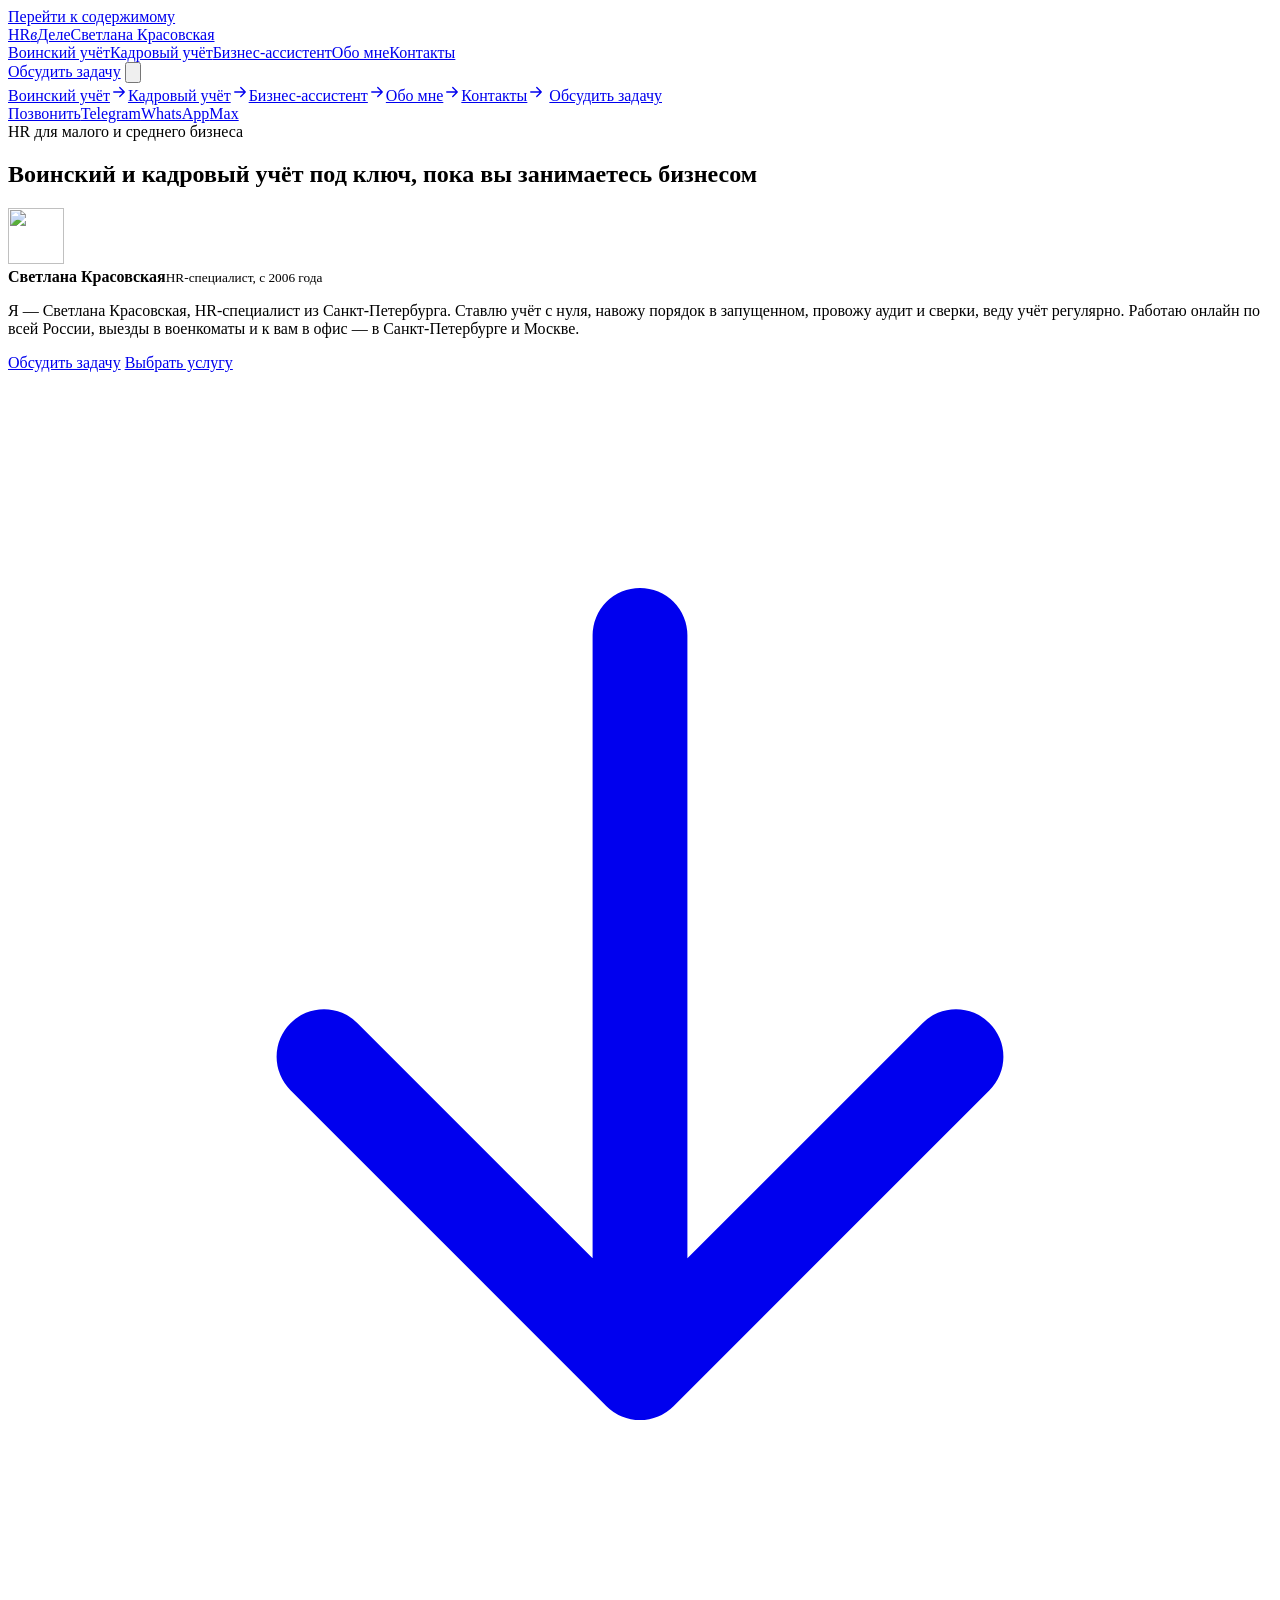
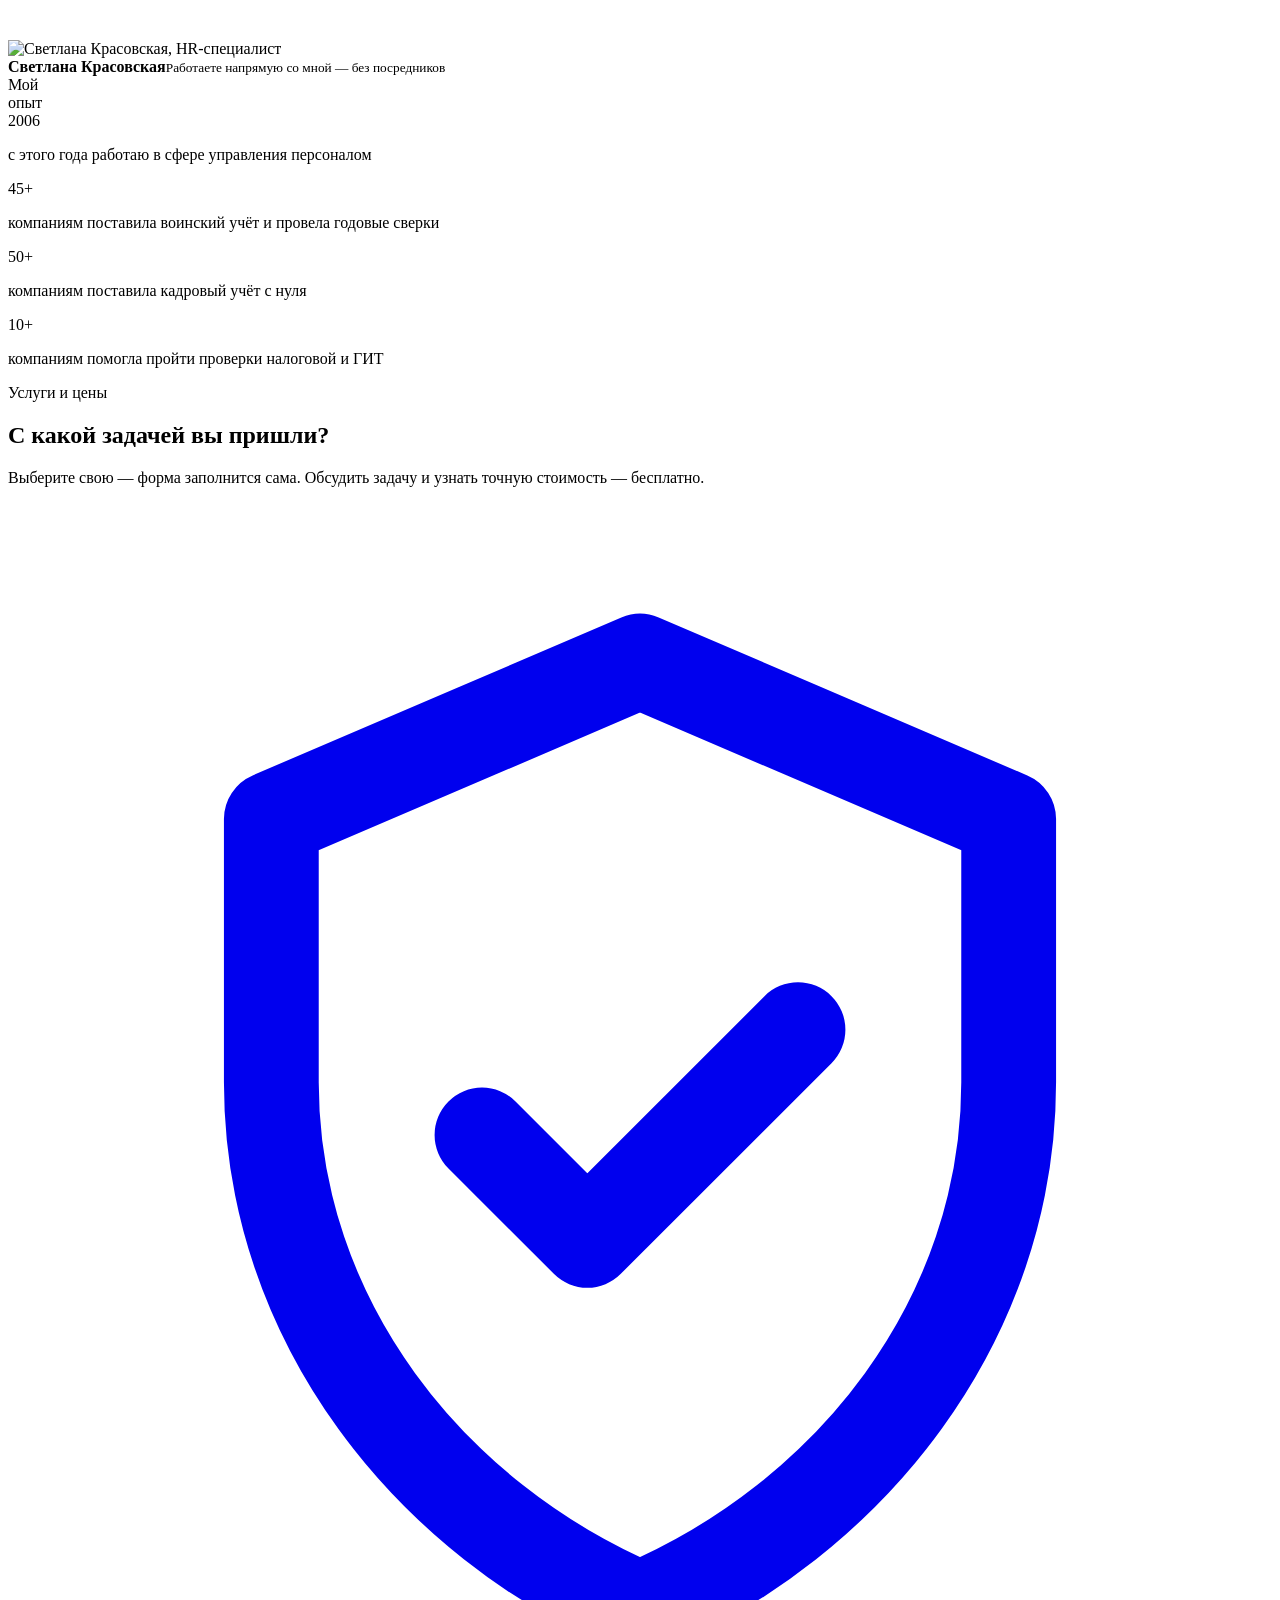
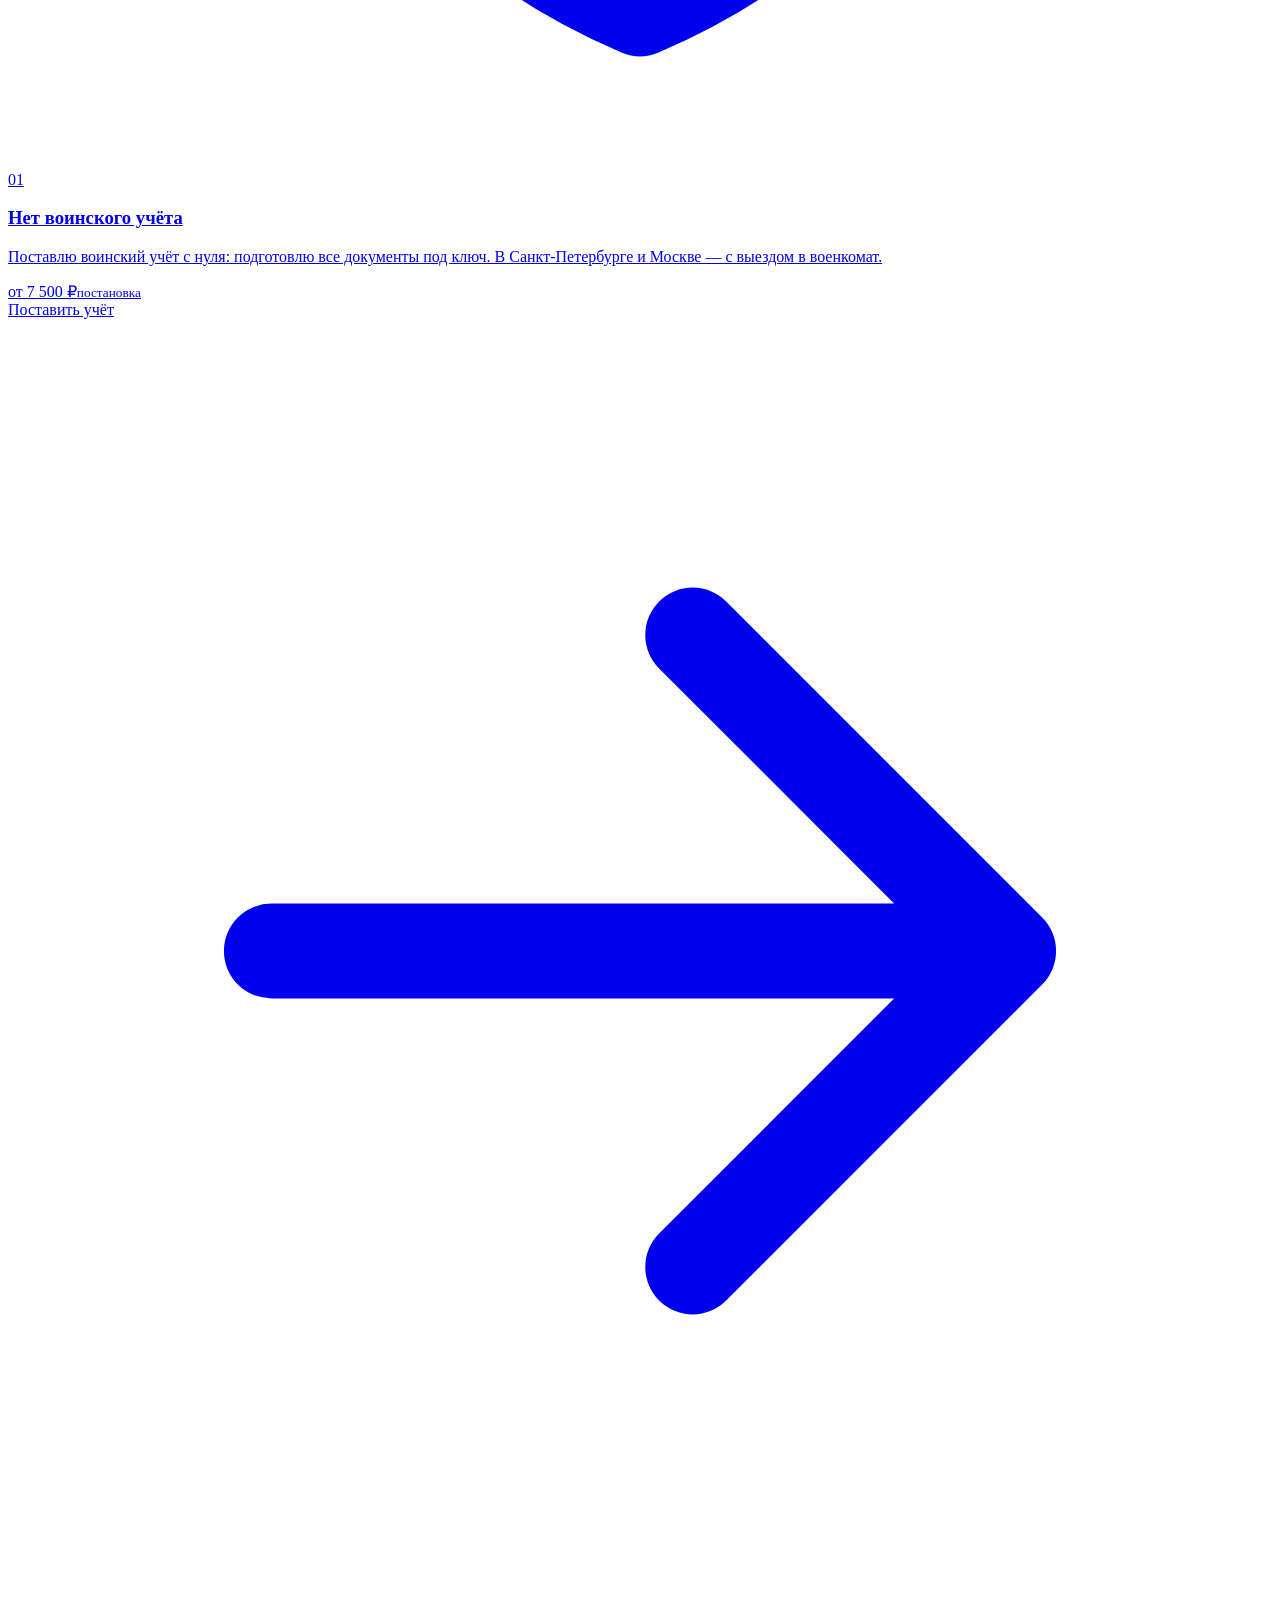
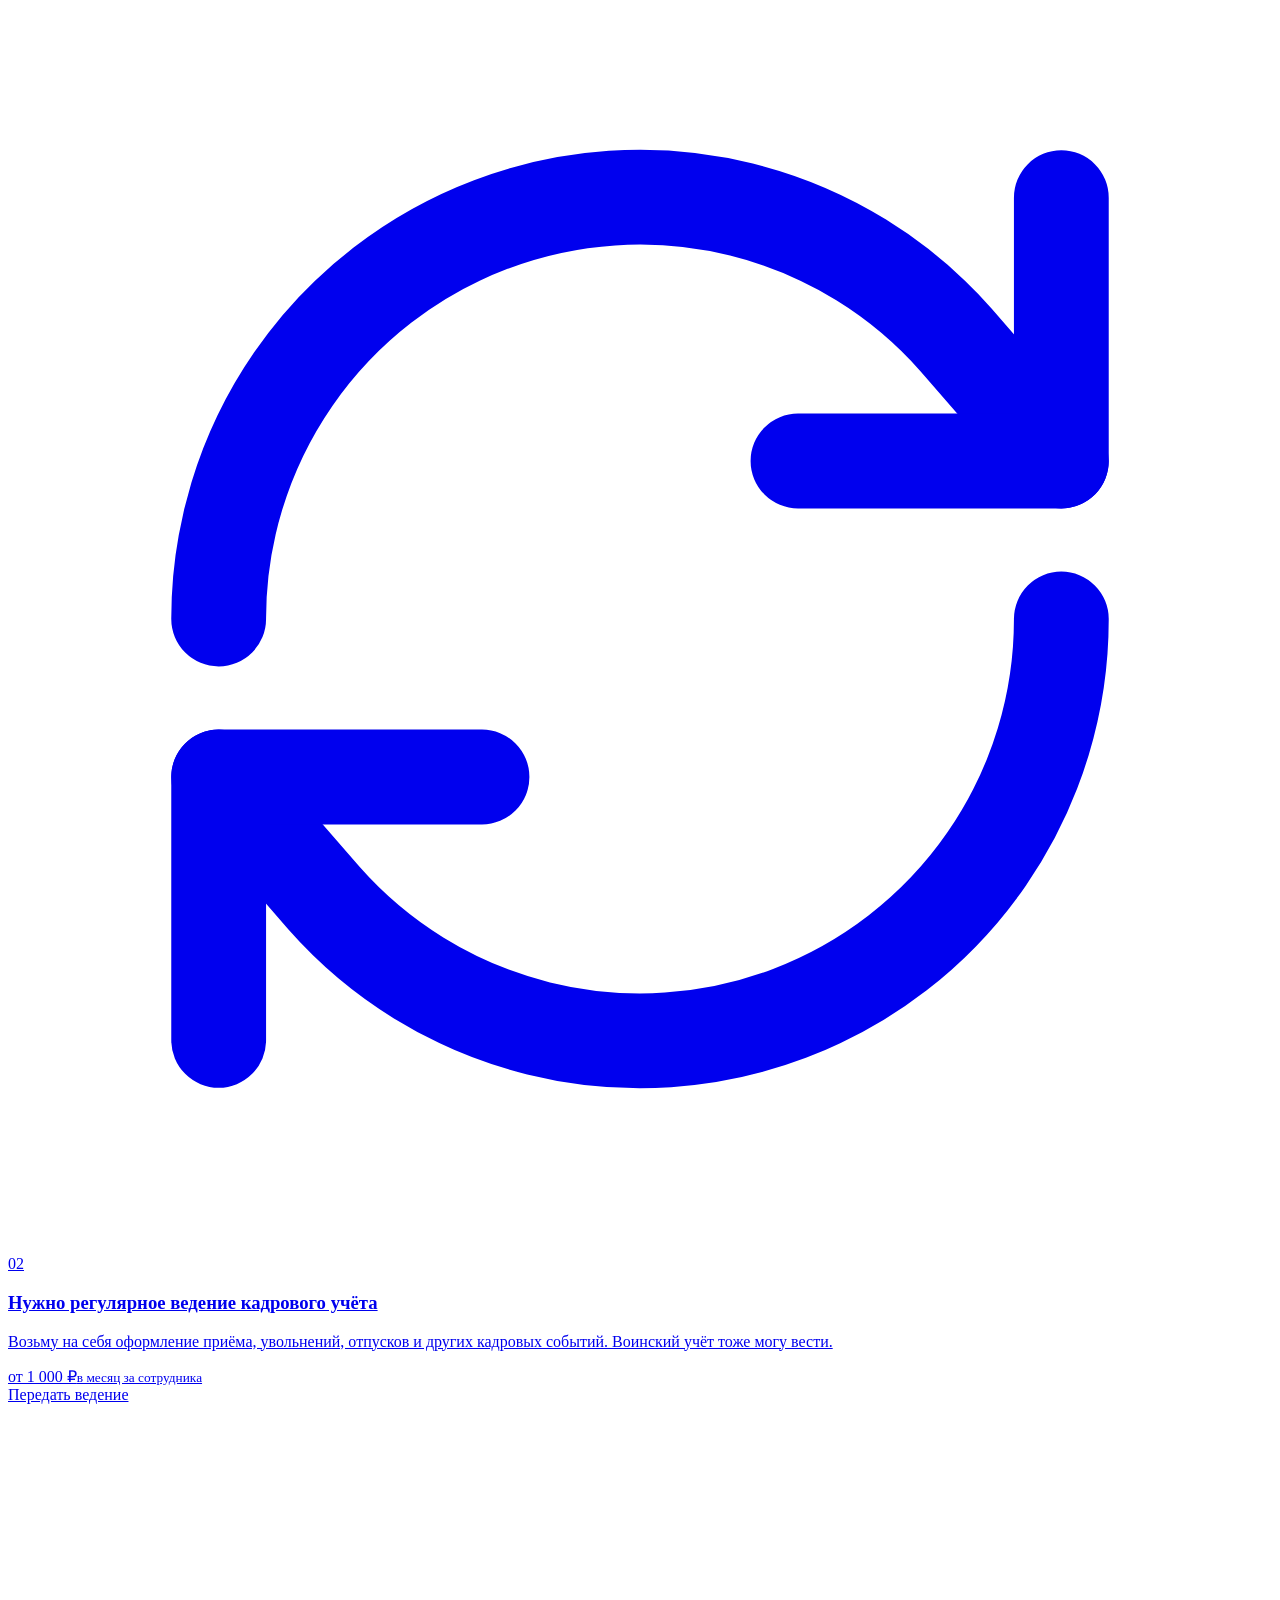
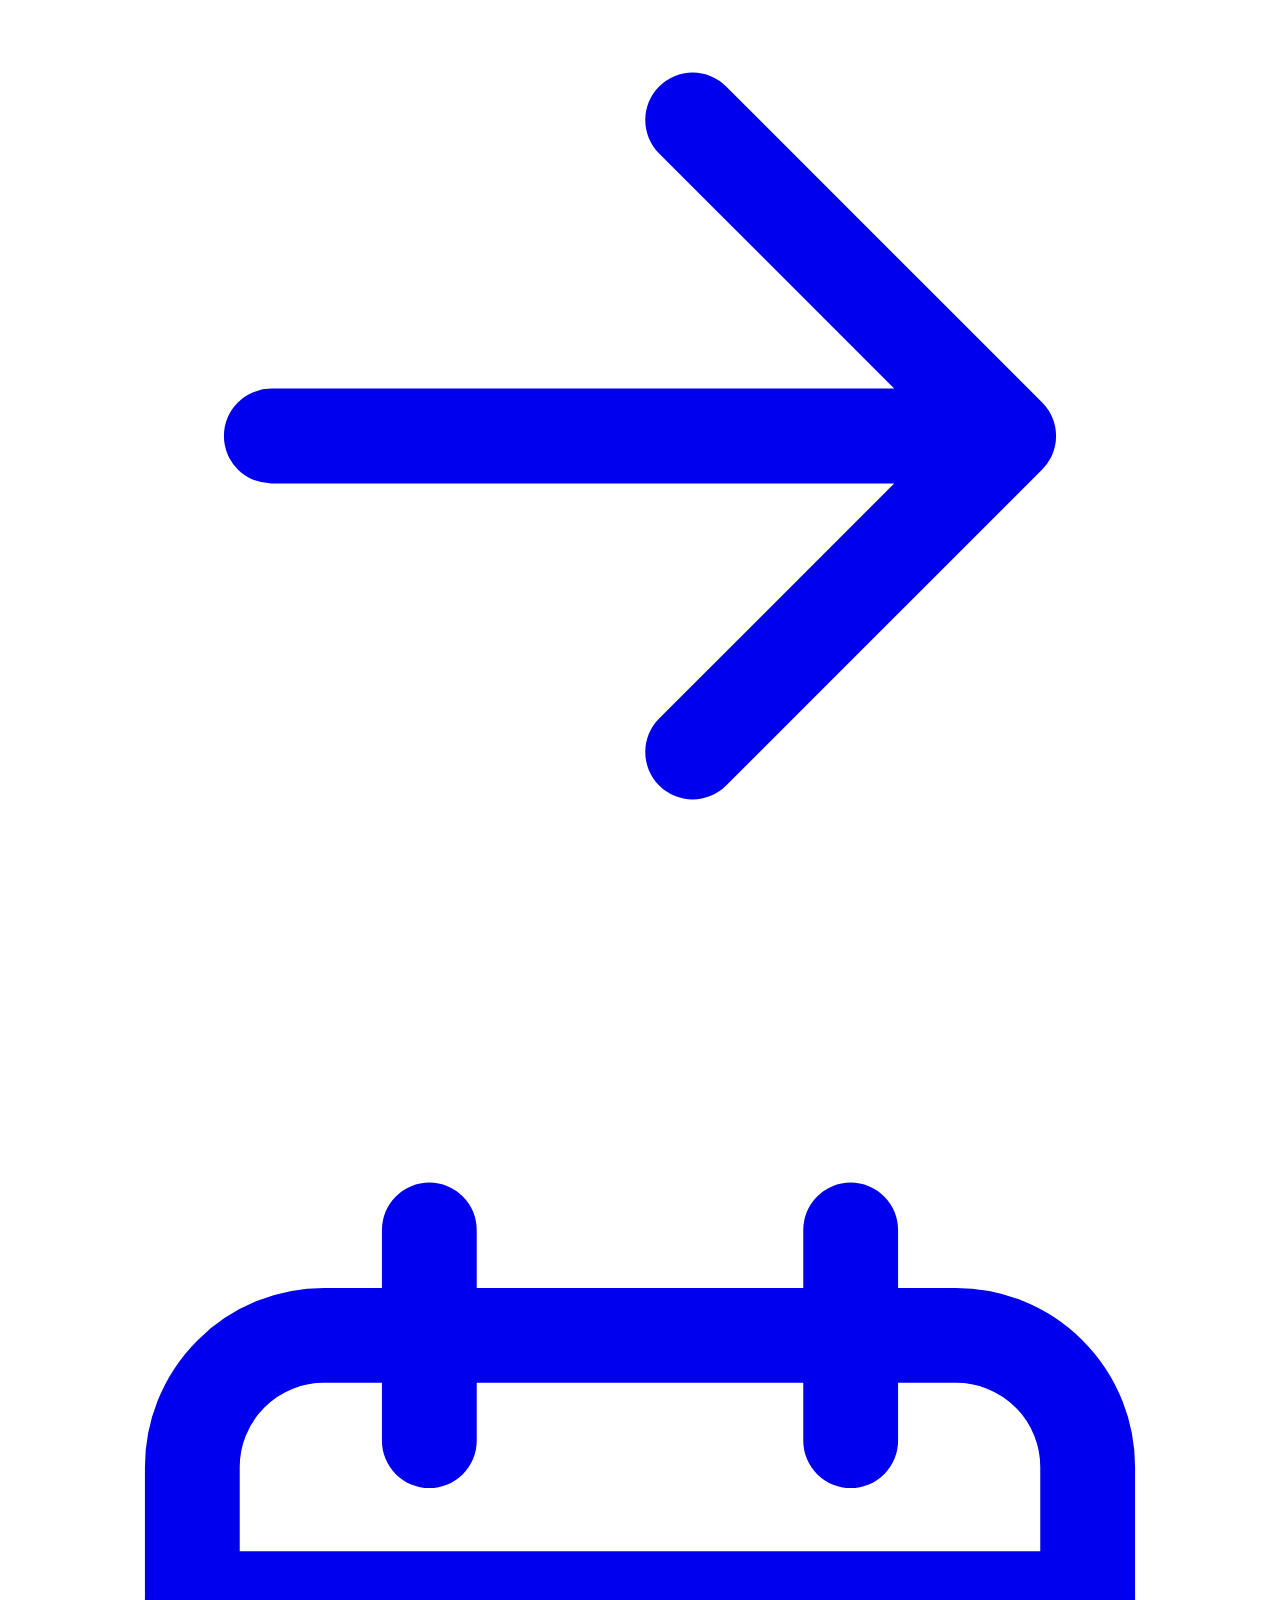
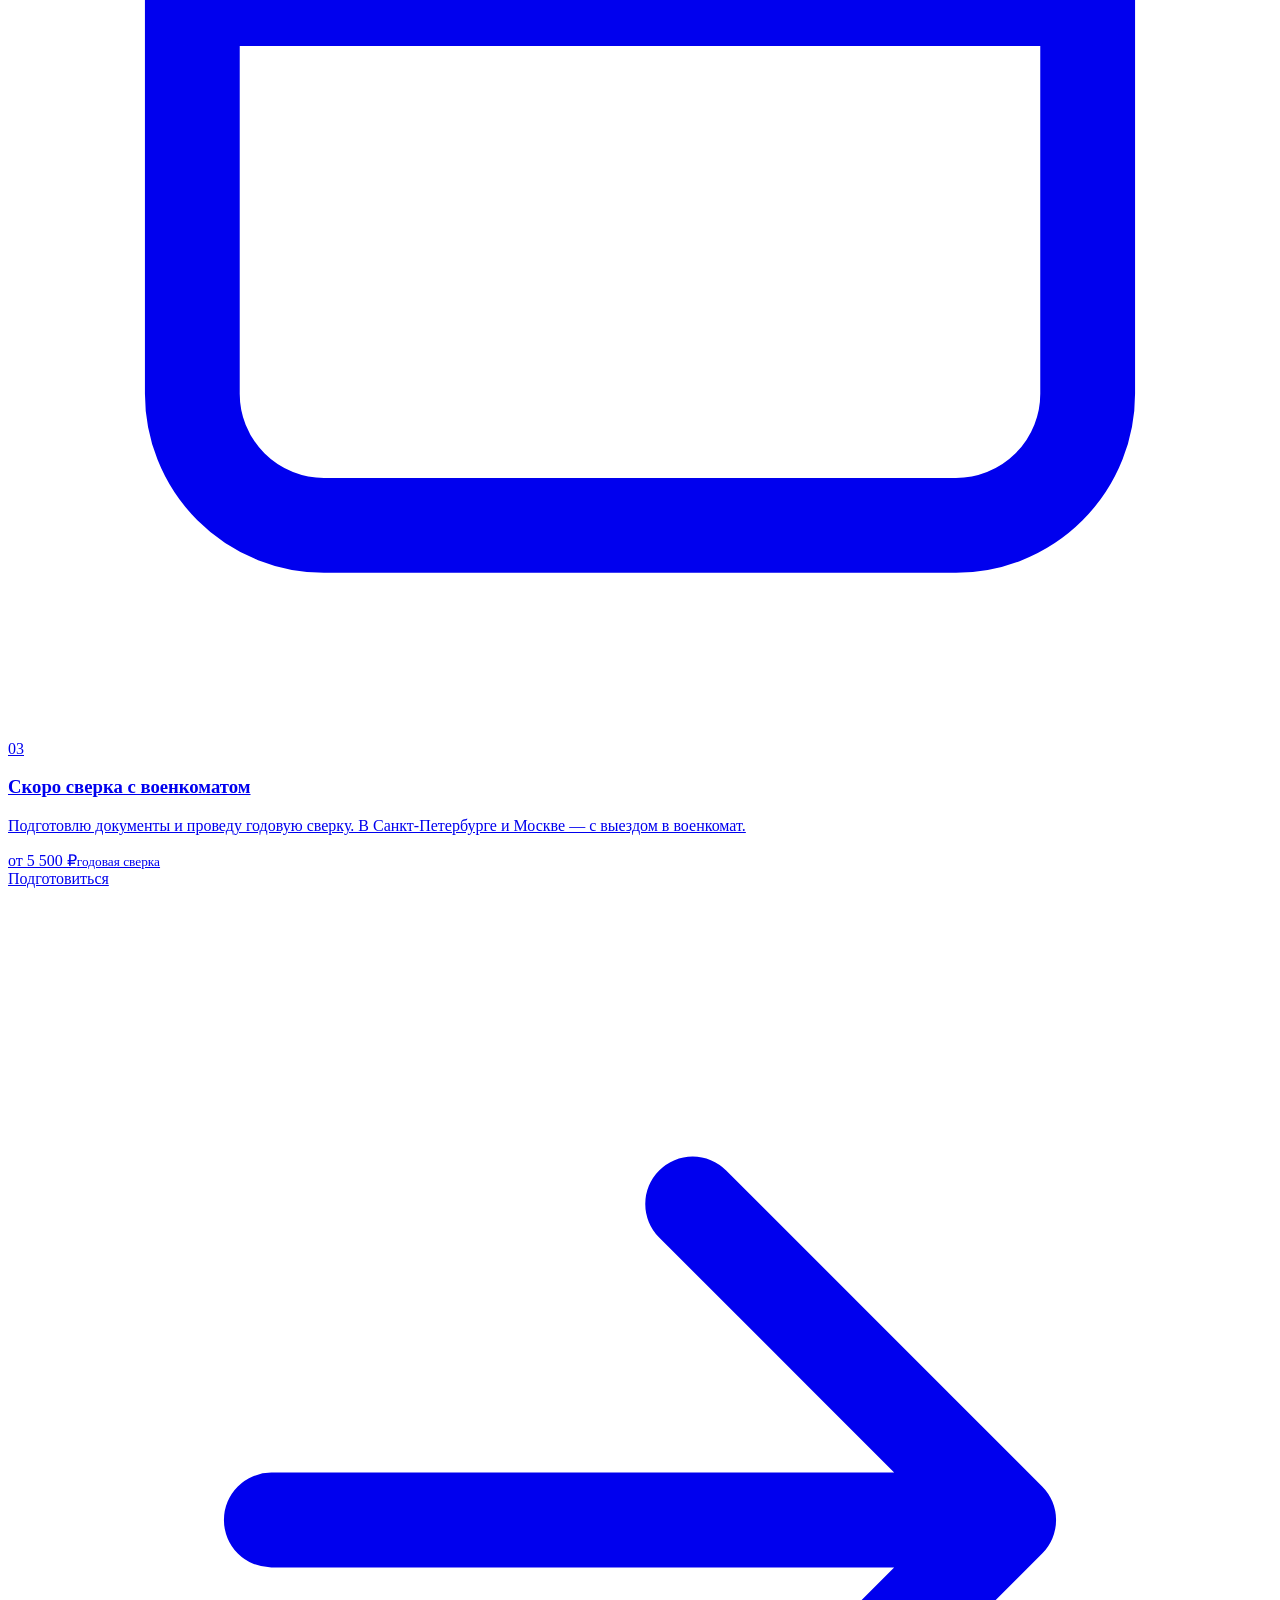
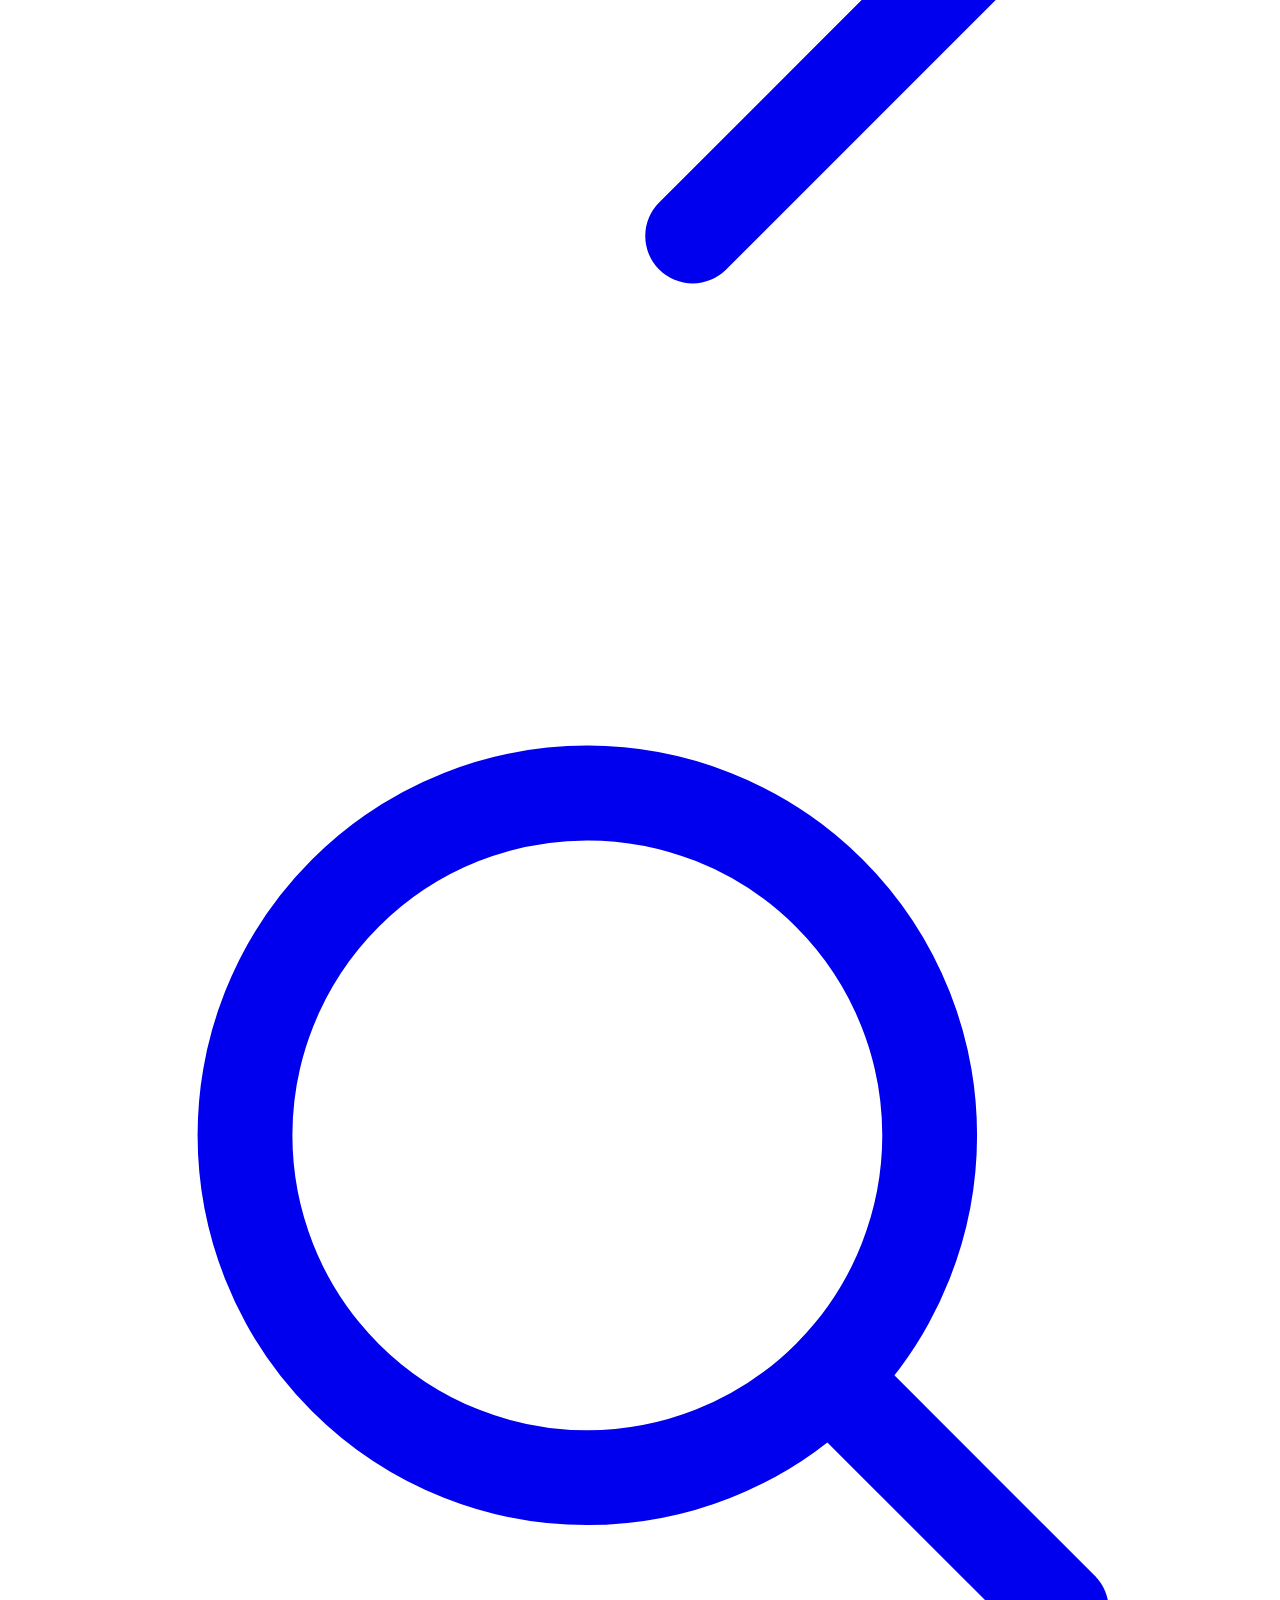
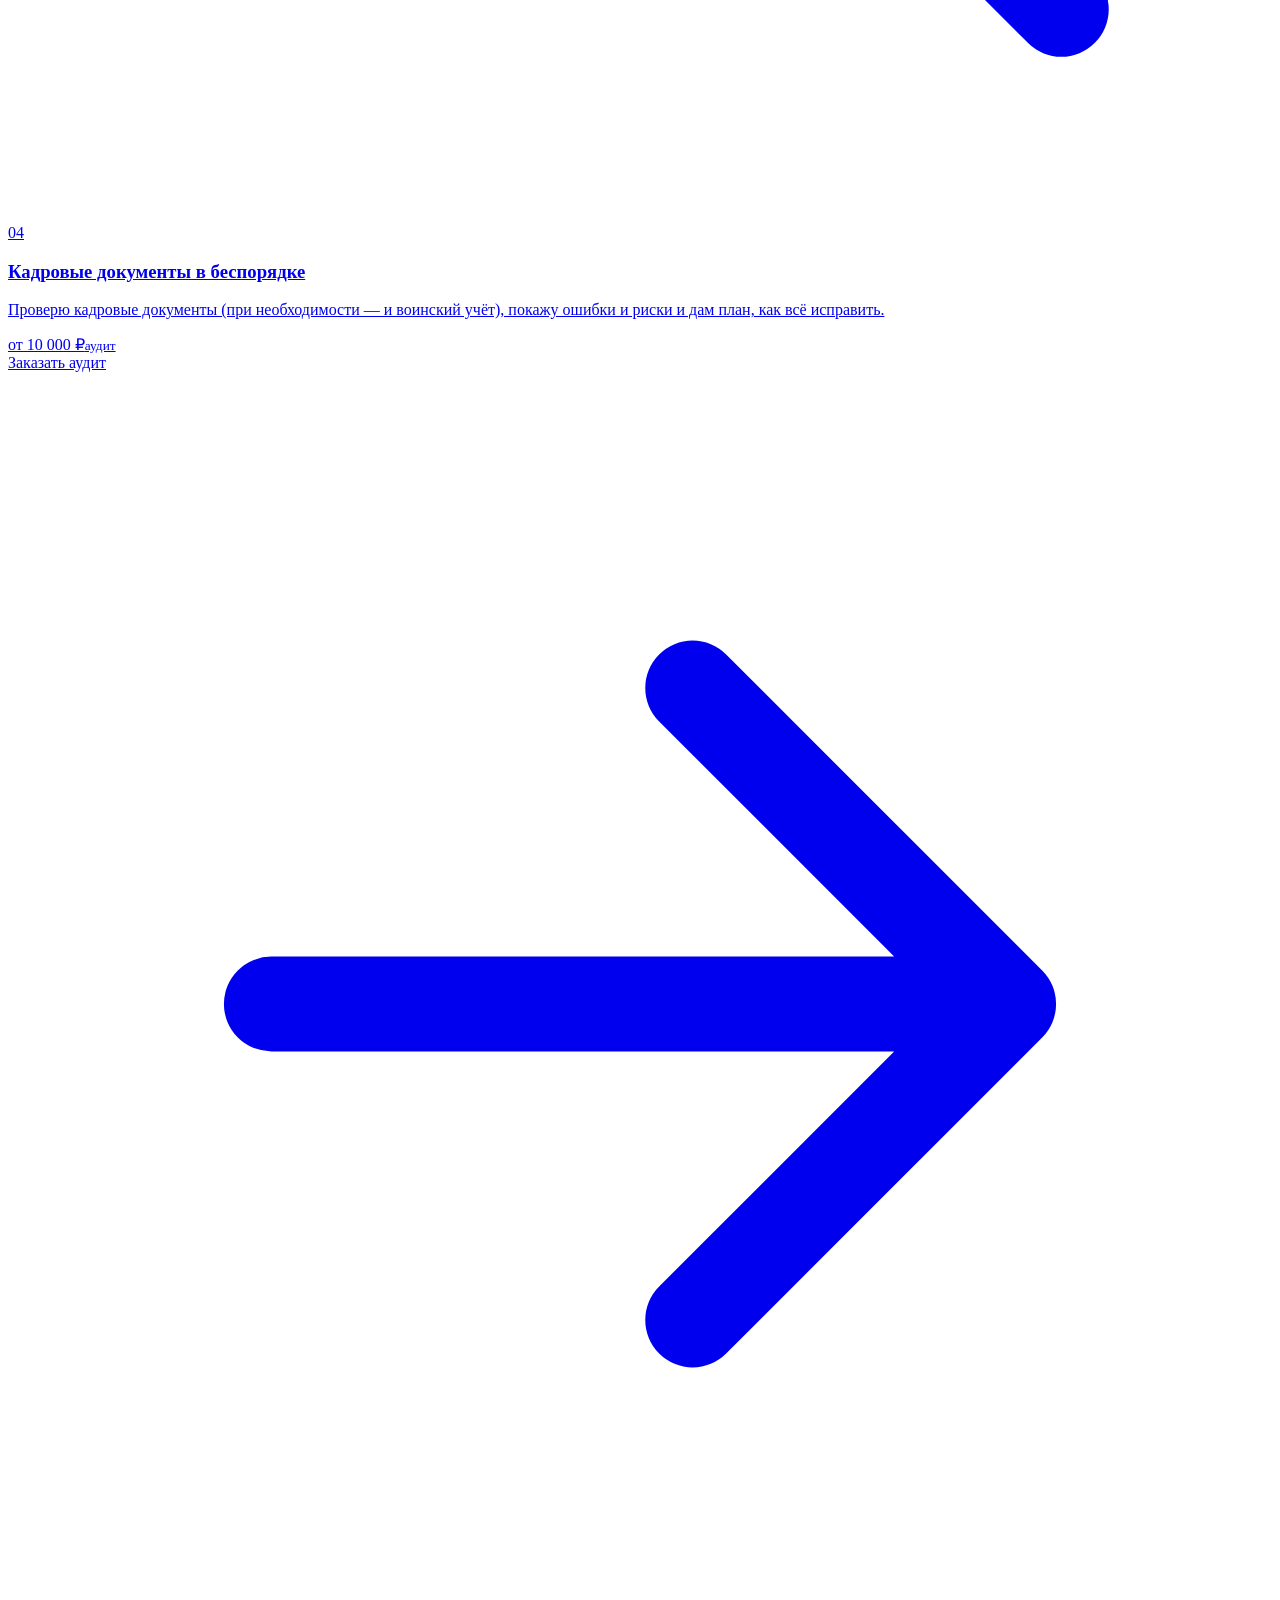
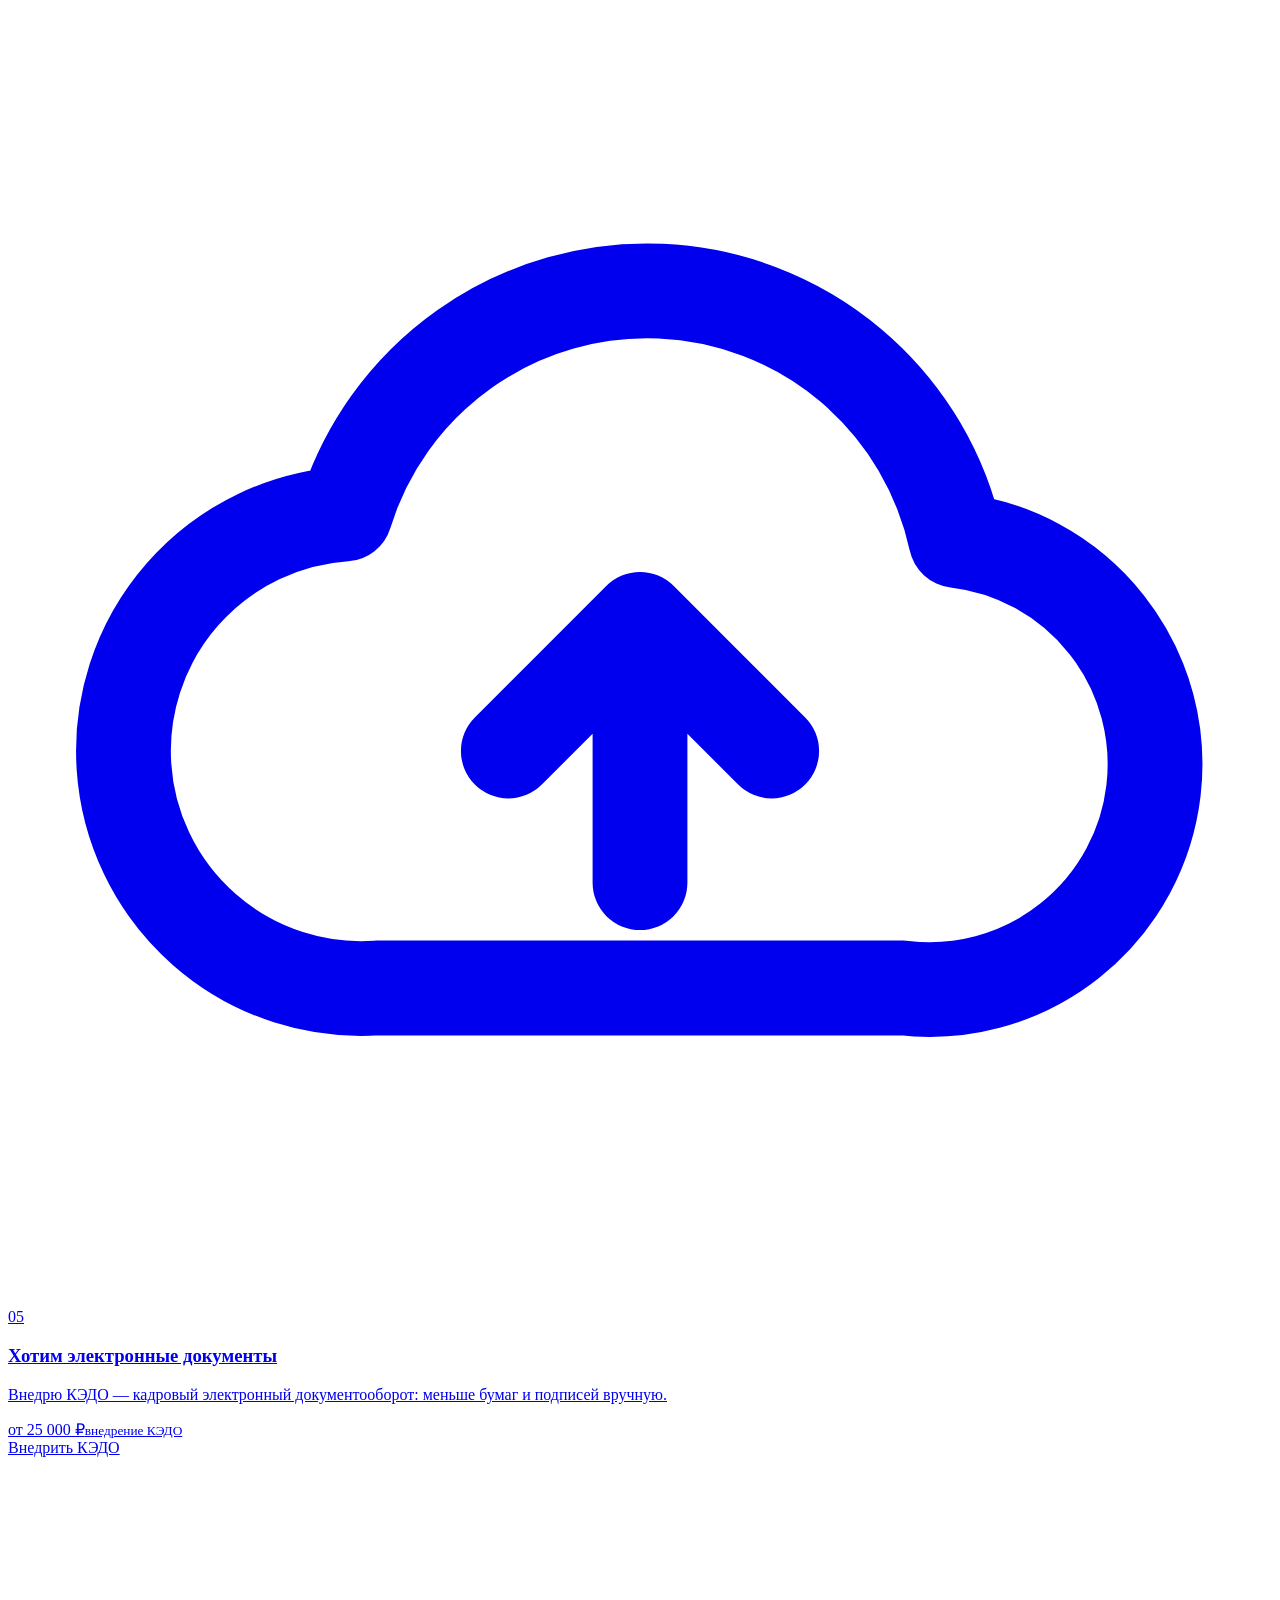
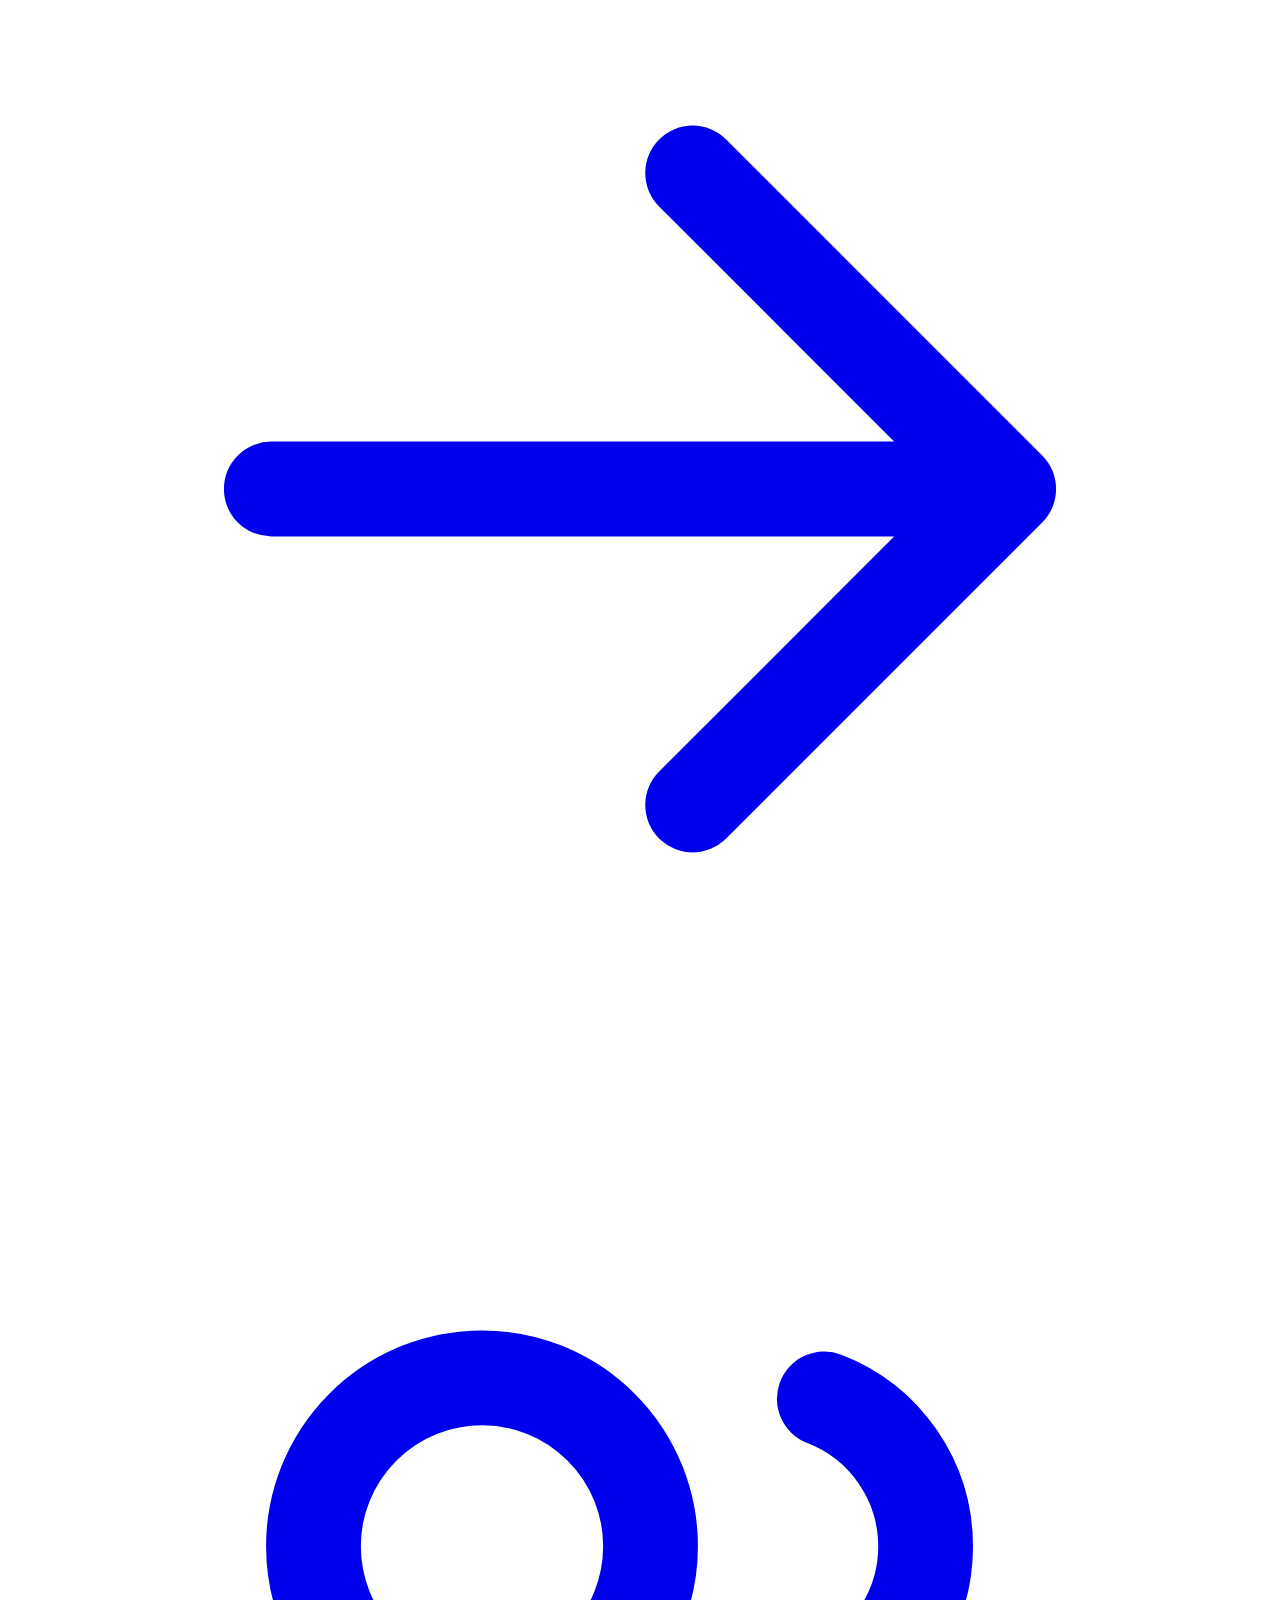
==== index.html @ 3987b3be "Обновление копии сайта" ====
<!doctype html>
<html lang="ru">
<head>
<meta charset="utf-8">
<meta name="viewport" content="width=device-width, initial-scale=1">
<title>Воинский и кадровый учёт для бизнеса в СПб и онлайн — HRвДеле</title>
<meta name="description" content="Воинский и кадровый учёт под ключ: постановка, аудит, сверки, ведение, КЭДО. С 2006 года в сфере управления персоналом, 45+ компаний. СПб, Москва и онлайн.">
<meta name="robots" content="noindex">
<link rel="canonical" href="https://michaelchumakov2007.github.io/hrvdele/">
<meta property="og:type" content="website">
<meta property="og:locale" content="ru_RU">
<meta property="og:site_name" content="HRвДеле">
<meta property="og:title" content="Воинский и кадровый учёт для бизнеса в СПб и онлайн — HRвДеле">
<meta property="og:description" content="Воинский и кадровый учёт под ключ: постановка, аудит, сверки, ведение, КЭДО. С 2006 года в сфере управления персоналом, 45+ компаний. СПб, Москва и онлайн.">
<meta property="og:url" content="https://michaelchumakov2007.github.io/hrvdele/">
<meta property="og:image" content="https://michaelchumakov2007.github.io/hrvdele/img/og.jpg">
<meta property="og:image:width" content="1200">
<meta property="og:image:height" content="630">
<meta property="og:image:alt" content="HRвДеле — Светлана Красовская, воинский и кадровый учёт">
<meta name="twitter:card" content="summary_large_image">
<meta name="theme-color" content="#F3F5F7">
<meta name="format-detection" content="telephone=no">
<link rel="icon" href="/hrvdele/favicon.ico" sizes="32x32">
<link rel="icon" href="/hrvdele/img/favicon.svg" type="image/svg+xml">
<link rel="icon" href="/hrvdele/img/icon-120.png" type="image/png" sizes="120x120">
<link rel="apple-touch-icon" href="/hrvdele/img/apple-touch-icon.png">
<link rel="manifest" href="/hrvdele/site.webmanifest">
<link rel="preload" href="/hrvdele/fonts/inter-tight-cyrillic.woff2" as="font" type="font/woff2" crossorigin>
<link rel="preload" href="/hrvdele/fonts/unbounded-cyrillic.woff2" as="font" type="font/woff2" crossorigin>
<link rel="stylesheet" href="/hrvdele/css/style.css?v=13d8e76c">
<script type="application/ld+json">{"@context": "https://schema.org", "@graph": [{"@type": "ProfessionalService", "@id": "https://michaelchumakov2007.github.io/hrvdele/#business", "name": "HRвДеле", "description": "Воинский и кадровый учёт для малого и среднего бизнеса. С 2006 года в сфере управления персоналом.", "url": "https://michaelchumakov2007.github.io/hrvdele/", "image": "https://michaelchumakov2007.github.io/hrvdele/img/og.jpg", "logo": "https://michaelchumakov2007.github.io/hrvdele/img/icon-512.png", "telephone": "+79500225758", "email": "s.krasovskaya22@yandex.ru", "priceRange": "от 1 000 ₽", "address": {"@type": "PostalAddress", "addressLocality": "Санкт-Петербург", "addressCountry": "RU"}, "areaServed": [{"@type": "City", "name": "Санкт-Петербург"}, {"@type": "City", "name": "Москва"}, {"@type": "Country", "name": "Россия"}], "openingHoursSpecification": {"@type": "OpeningHoursSpecification", "opens": "10:00", "closes": "18:00", "dayOfWeek": ["Monday", "Tuesday", "Wednesday", "Thursday", "Friday"]}, "founder": {"@type": "Person", "@id": "https://michaelchumakov2007.github.io/hrvdele/#svetlana", "name": "Светлана Красовская", "jobTitle": "HR-специалист", "image": "https://michaelchumakov2007.github.io/hrvdele/img/svetlana-main.webp"}, "sameAs": ["https://t.me/HRkrasovskaya", "https://vk.ru/hrvdele"]}, {"@type": "WebSite", "@id": "https://michaelchumakov2007.github.io/hrvdele/#site", "name": "HRвДеле", "url": "https://michaelchumakov2007.github.io/hrvdele/", "inLanguage": "ru", "publisher": {"@id": "https://michaelchumakov2007.github.io/hrvdele/#business"}}, {"@type": "FAQPage", "mainEntity": [{"@type": "Question", "name": "Сколько стоят ваши услуги?", "acceptedAnswer": {"@type": "Answer", "text": "Цена зависит от объёма задач: сколько сотрудников, есть ли уже учёт и в каком он состоянии. Ориентиры — на страницах услуг. Напишите — бесплатно обсудим вашу задачу, и я назову точную стоимость до начала работы."}}, {"@type": "Question", "name": "Вы работаете только с Петербургом и Москвой?", "acceptedAnswer": {"@type": "Answer", "text": "Нет, работаю онлайн по всей России: документы готовлю и согласую удалённо.Выезды — в военкоматы и к вам в офис, и по воинскому, и по кадровому учёту (например, для аудита). В Санкт-Петербурге приезжаю сама, в Москве — мой проверенный специалист. В другие города — командировка по договорённости."}}, {"@type": "Question", "name": "Нужен ли воинский учёт ИП?", "acceptedAnswer": {"@type": "Answer", "text": "Воинский учёт — услуга для юридических лиц. ИП воинский учёт не нужен. Кадровый учёт веду и для ИП, и для юрлиц."}}, {"@type": "Question", "name": "У нас учёт запущен. Возьмётесь?", "acceptedAnswer": {"@type": "Answer", "text": "Да. Проведу аудит, покажу риски и наведу порядок — даже если учёт давно не вёлся."}}, {"@type": "Question", "name": "Кто будет вести мой учёт?", "acceptedAnswer": {"@type": "Answer", "text": "Я сама — Светлана Красовская. На связи пн–пт, 10:00–18:00, отвечаю в течение рабочего дня."}}]}]}</script>
<script>window.HR_METRIKA = 113106457; window.HR_BASE = "/hrvdele/";</script>
</head>
<body>
<a class="sr-only" href="#main">Перейти к содержимому</a>
<header class="header wrap">
  <div class="header__bar">
    <a class="logo" href="/hrvdele/" aria-label="HRвДеле, Светлана Красовская — на главную"><span class="logo__word">HR<i>в</i>Деле</span><span class="logo__name">Светлана Красовская</span></a>
    <nav class="nav" aria-label="Основное меню"><a href="/hrvdele/voinskiy-uchet/">Воинский учёт</a><a href="/hrvdele/kadrovyy-uchet/">Кадровый учёт</a><a href="/hrvdele/assistenty/">Бизнес-ассистент</a><a href="/hrvdele/obo-mne/">Обо мне</a><a href="/hrvdele/kontakty/">Контакты</a></nav>
    <a class="btn btn--primary btn--sm header__cta" href="#lead">Обсудить задачу</a>
    <button class="burger" type="button" aria-label="Меню" aria-expanded="false"><svg class="i-open" viewBox="0 0 24 24" fill="none" stroke="currentColor" stroke-width="1.8" stroke-linecap="round" stroke-linejoin="round" aria-hidden="true"><path d="M4 7h16M4 12h16M4 17h16"/></svg><svg class="i-close" viewBox="0 0 24 24" fill="none" stroke="currentColor" stroke-width="1.8" stroke-linecap="round" stroke-linejoin="round" aria-hidden="true"><path d="M6 6l12 12M18 6L6 18"/></svg></button>
  </div>
  <nav class="mnav" aria-label="Меню"><a href="/hrvdele/voinskiy-uchet/">Воинский учёт<svg width="18" height="18" viewBox="0 0 24 24" fill="none" stroke="currentColor" stroke-width="1.8" stroke-linecap="round" stroke-linejoin="round" aria-hidden="true"><path d="M5 12h14M13 6l6 6-6 6"/></svg></a><a href="/hrvdele/kadrovyy-uchet/">Кадровый учёт<svg width="18" height="18" viewBox="0 0 24 24" fill="none" stroke="currentColor" stroke-width="1.8" stroke-linecap="round" stroke-linejoin="round" aria-hidden="true"><path d="M5 12h14M13 6l6 6-6 6"/></svg></a><a href="/hrvdele/assistenty/">Бизнес-ассистент<svg width="18" height="18" viewBox="0 0 24 24" fill="none" stroke="currentColor" stroke-width="1.8" stroke-linecap="round" stroke-linejoin="round" aria-hidden="true"><path d="M5 12h14M13 6l6 6-6 6"/></svg></a><a href="/hrvdele/obo-mne/">Обо мне<svg width="18" height="18" viewBox="0 0 24 24" fill="none" stroke="currentColor" stroke-width="1.8" stroke-linecap="round" stroke-linejoin="round" aria-hidden="true"><path d="M5 12h14M13 6l6 6-6 6"/></svg></a><a href="/hrvdele/kontakty/">Контакты<svg width="18" height="18" viewBox="0 0 24 24" fill="none" stroke="currentColor" stroke-width="1.8" stroke-linecap="round" stroke-linejoin="round" aria-hidden="true"><path d="M5 12h14M13 6l6 6-6 6"/></svg></a>
    <a class="btn btn--primary" href="#lead">Обсудить задачу</a>
    <div class="mnav__contacts"><a href="tel:+79500225758">Позвонить</a><a href="https://t.me/skrasovskaya" target="_blank" rel="noopener">Telegram</a><a href="https://wa.me/79500225758" target="_blank" rel="noopener">WhatsApp</a><a href="https://max.ru/u/f9LHodD0cOKDe8p-BAQKFmhq5REtlFCvZ8sHeIrnii5yKYsLi0zTx-HVUyc" target="_blank" rel="noopener">Max</a></div>
  </nav>
</header>
<main id="main" class="wrap">


<section class="hero">
  <div class="card hero__text rv-in">
    <span class="tag">HR для малого и среднего бизнеса</span>
    <h1>Воинский и кадровый учёт <span class="mark">под ключ</span>, пока вы занимаетесь бизнесом</h1>
    <div class="hero__me"><img src="/hrvdele/img/svetlana-main.webp" width="56" height="56" alt=""><div><b>Светлана Красовская</b><small>HR-специалист, с 2006 года</small></div></div>
    <p class="lead">Я — Светлана Красовская, HR-специалист из Санкт-Петербурга. Ставлю учёт с нуля, навожу порядок в запущенном, провожу аудит и сверки, веду учёт регулярно. Работаю онлайн по всей России, выезды в военкоматы и к вам в офис — в Санкт-Петербурге и Москве.</p>
    <div class="btns">
      <a class="btn btn--primary" href="#lead">Обсудить задачу</a>
      <a class="btn btn--ghost" href="#uslugi">Выбрать услугу <svg viewBox="0 0 24 24" fill="none" stroke="currentColor" stroke-width="1.8" stroke-linecap="round" stroke-linejoin="round" aria-hidden="true"><path d="M12 5v14M6 13l6 6 6-6"/></svg></a>
    </div>
  </div>
  <div class="photo-card photo-card--hero rv-in">
    <img src="/hrvdele/img/svetlana-main.webp" width="1122" height="1402" style="object-position:50% 20%" alt="Светлана Красовская, HR-специалист" fetchpriority="high">
    <div class="badge"><div><b>Светлана Красовская</b><small>Работаете напрямую со мной — без посредников</small></div></div>
  </div>
</section>

<section class="section card stats" aria-label="Мой опыт">
  <div class="stats__label">Мой<br>опыт</div>
  <div class="stat"><div class="stat__num">2006</div><p>с этого года работаю в сфере управления персоналом</p></div>
  <div class="stat"><div class="stat__num" data-count="45" data-suffix="+">45+</div><p>компаниям поставила воинский учёт и провела годовые сверки</p></div>
  <div class="stat"><div class="stat__num" data-count="50" data-suffix="+">50+</div><p>компаниям поставила кадровый учёт с нуля</p></div>
  <div class="stat"><div class="stat__num" data-count="10" data-suffix="+">10+</div><p>компаниям помогла пройти проверки налоговой и ГИТ</p></div>
</section>

<section class="section--space" id="uslugi">
  <div class="sec-head rv-in">
    <div><span class="tag">Услуги и цены</span><h2 class="h-sec">С какой задачей вы пришли?</h2></div>
    <p class="lead">Выберите свою — форма заполнится сама. Обсудить задачу и узнать точную стоимость — бесплатно.</p>
  </div>
  <div class="grid sit-grid sit-grid--3">
    <a class="card sit rv-in" href="#lead" data-service="Постановка воинского учёта с нуля">
      <div class="sit__head"><div class="svc__icon"><svg viewBox="0 0 24 24" fill="none" stroke="currentColor" stroke-width="1.8" stroke-linecap="round" stroke-linejoin="round" aria-hidden="true"><path d="M12 3l7 3v5c0 4.5-3 8.3-7 10-4-1.7-7-5.5-7-10V6l7-3z"/><path d="M9 12l2 2 4-4"/></svg></div><span class="sit__num">01</span></div>
      <h3 class="h-card">Нет воинского учёта</h3>
      <p>Поставлю воинский учёт с нуля: подготовлю все документы под ключ. В Санкт-Петербурге и Москве — с выездом в военкомат.</p>
      <div class="sit__foot">
        <div class="sit__price">от 7&nbsp;500 ₽<small>постановка</small></div>
        <span class="btn btn--primary">Поставить учёт <svg viewBox="0 0 24 24" fill="none" stroke="currentColor" stroke-width="1.8" stroke-linecap="round" stroke-linejoin="round" aria-hidden="true"><path d="M5 12h14M13 6l6 6-6 6"/></svg></span>
      </div>
    </a>
    <a class="card sit rv-in" href="#lead" data-service="Ведение кадрового учёта">
      <div class="sit__head"><div class="svc__icon"><svg viewBox="0 0 24 24" fill="none" stroke="currentColor" stroke-width="1.8" stroke-linecap="round" stroke-linejoin="round" aria-hidden="true"><path d="M4 12a8 8 0 0114-5.3L20 9"/><path d="M20 4v5h-5"/><path d="M20 12a8 8 0 01-14 5.3L4 15"/><path d="M4 20v-5h5"/></svg></div><span class="sit__num">02</span></div>
      <h3 class="h-card">Нужно регулярное ведение кадрового учёта</h3>
      <p>Возьму на себя оформление приёма, увольнений, отпусков и других кадровых событий. Воинский учёт тоже могу вести.</p>
      <div class="sit__foot">
        <div class="sit__price">от 1&nbsp;000 ₽<small>в месяц за сотрудника</small></div>
        <span class="btn btn--primary">Передать ведение <svg viewBox="0 0 24 24" fill="none" stroke="currentColor" stroke-width="1.8" stroke-linecap="round" stroke-linejoin="round" aria-hidden="true"><path d="M5 12h14M13 6l6 6-6 6"/></svg></span>
      </div>
    </a>
    <a class="card sit rv-in" href="#lead" data-service="Годовая сверка с военкоматом">
      <div class="sit__head"><div class="svc__icon"><svg viewBox="0 0 24 24" fill="none" stroke="currentColor" stroke-width="1.8" stroke-linecap="round" stroke-linejoin="round" aria-hidden="true"><rect x="3.5" y="5" width="17" height="15" rx="2.5"/><path d="M8 3v4M16 3v4M3.5 10h17"/></svg></div><span class="sit__num">03</span></div>
      <h3 class="h-card">Скоро сверка с военкоматом</h3>
      <p>Подготовлю документы и проведу годовую сверку. В Санкт-Петербурге и Москве — с выездом в военкомат.</p>
      <div class="sit__foot">
        <div class="sit__price">от 5&nbsp;500 ₽<small>годовая сверка</small></div>
        <span class="btn btn--primary">Подготовиться <svg viewBox="0 0 24 24" fill="none" stroke="currentColor" stroke-width="1.8" stroke-linecap="round" stroke-linejoin="round" aria-hidden="true"><path d="M5 12h14M13 6l6 6-6 6"/></svg></span>
      </div>
    </a>
    <a class="card sit rv-in" href="#lead" data-service="Аудит кадровых документов">
      <div class="sit__head"><div class="svc__icon"><svg viewBox="0 0 24 24" fill="none" stroke="currentColor" stroke-width="1.8" stroke-linecap="round" stroke-linejoin="round" aria-hidden="true"><circle cx="11" cy="11" r="6.5"/><path d="M20 20l-4.2-4.2"/></svg></div><span class="sit__num">04</span></div>
      <h3 class="h-card">Кадровые документы в беспорядке</h3>
      <p>Проверю кадровые документы (при необходимости — и воинский учёт), покажу ошибки и риски и дам план, как всё исправить.</p>
      <div class="sit__foot">
        <div class="sit__price">от 10&nbsp;000 ₽<small>аудит</small></div>
        <span class="btn btn--primary">Заказать аудит <svg viewBox="0 0 24 24" fill="none" stroke="currentColor" stroke-width="1.8" stroke-linecap="round" stroke-linejoin="round" aria-hidden="true"><path d="M5 12h14M13 6l6 6-6 6"/></svg></span>
      </div>
    </a>
    <a class="card sit rv-in" href="#lead" data-service="Внедрение КЭДО">
      <div class="sit__head"><div class="svc__icon"><svg viewBox="0 0 24 24" fill="none" stroke="currentColor" stroke-width="1.8" stroke-linecap="round" stroke-linejoin="round" aria-hidden="true"><path d="M7 18a4.5 4.5 0 01-.6-9A6 6 0 0118 9.5a4 4 0 01-1 8.5H7z"/><path d="M12 11v5M9.5 13.5L12 11l2.5 2.5"/></svg></div><span class="sit__num">05</span></div>
      <h3 class="h-card">Хотим электронные документы</h3>
      <p>Внедрю КЭДО — кадровый электронный документооборот: меньше бумаг и подписей вручную.</p>
      <div class="sit__foot">
        <div class="sit__price">от 25&nbsp;000 ₽<small>внедрение КЭДО</small></div>
        <span class="btn btn--primary">Внедрить КЭДО <svg viewBox="0 0 24 24" fill="none" stroke="currentColor" stroke-width="1.8" stroke-linecap="round" stroke-linejoin="round" aria-hidden="true"><path d="M5 12h14M13 6l6 6-6 6"/></svg></span>
      </div>
    </a>
    <a class="card sit rv-in" href="#lead" data-service="Подбор бизнес-ассистента">
      <div class="sit__head"><div class="svc__icon"><svg viewBox="0 0 24 24" fill="none" stroke="currentColor" stroke-width="1.8" stroke-linecap="round" stroke-linejoin="round" aria-hidden="true"><circle cx="9" cy="8" r="3.2"/><path d="M3.5 19c.6-3 3-4.8 5.5-4.8s4.9 1.8 5.5 4.8"/><path d="M15.5 5.2a3 3 0 010 5.6M17.5 14.6c1.6.6 2.7 2.1 3 4.4"/></svg></div><span class="sit__num">06</span></div>
      <h3 class="h-card">Нужен бизнес-ассистент</h3>
      <p>Подберу онлайн бизнес-ассистента за 1 неделю, чтобы разгрузить вас от рутины. Не подойдёт — заменю.</p>
      <div class="sit__foot">
        <div class="sit__price">от 5&nbsp;000 ₽<small>подбор</small></div>
        <span class="btn btn--primary">Подобрать ассистента <svg viewBox="0 0 24 24" fill="none" stroke="currentColor" stroke-width="1.8" stroke-linecap="round" stroke-linejoin="round" aria-hidden="true"><path d="M5 12h14M13 6l6 6-6 6"/></svg></span>
      </div>
    </a>
  </div>
  <div class="card card--blue sit-other rv-in">
    <div><h3>Не нашли свою задачу или есть один вопрос?</h3><p>Опишите задачу своими словами — обсудим её, и я назову стоимость. Это бесплатно. Если нужен ответ на один конкретный вопрос — есть консультация: от 500&nbsp;₽ за ответ аудиосообщением.</p></div>
    <a class="btn btn--white" href="#lead" data-service="Другая задача или вопрос">Описать задачу <svg viewBox="0 0 24 24" fill="none" stroke="currentColor" stroke-width="1.8" stroke-linecap="round" stroke-linejoin="round" aria-hidden="true"><path d="M5 12h14M13 6l6 6-6 6"/></svg></a>
  </div>
  <div class="grid g3 svc-links">
    <a class="card svc-link rv-in" href="/hrvdele/voinskiy-uchet/"><div class="svc__icon"><svg viewBox="0 0 24 24" fill="none" stroke="currentColor" stroke-width="1.8" stroke-linecap="round" stroke-linejoin="round" aria-hidden="true"><path d="M12 3l7 3v5c0 4.5-3 8.3-7 10-4-1.7-7-5.5-7-10V6l7-3z"/><path d="M9 12l2 2 4-4"/></svg></div><div><b>Воинский учёт</b><small>Постановка, сверки, аудит, ведение — платите только за то, что сделано</small></div><svg viewBox="0 0 24 24" fill="none" stroke="currentColor" stroke-width="1.8" stroke-linecap="round" stroke-linejoin="round" aria-hidden="true"><path d="M5 12h14M13 6l6 6-6 6"/></svg></a>
    <a class="card svc-link rv-in" href="/hrvdele/kadrovyy-uchet/"><div class="svc__icon"><svg viewBox="0 0 24 24" fill="none" stroke="currentColor" stroke-width="1.8" stroke-linecap="round" stroke-linejoin="round" aria-hidden="true"><path d="M3 7a2 2 0 012-2h4l2 2h8a2 2 0 012 2v8a2 2 0 01-2 2H5a2 2 0 01-2-2V7z"/><path d="M8 13h8"/></svg></div><div><b>Кадровый учёт</b><small>Постановка с нуля, КЭДО, аудит, документы, регулярное ведение</small></div><svg viewBox="0 0 24 24" fill="none" stroke="currentColor" stroke-width="1.8" stroke-linecap="round" stroke-linejoin="round" aria-hidden="true"><path d="M5 12h14M13 6l6 6-6 6"/></svg></a>
    <a class="card svc-link rv-in" href="/hrvdele/assistenty/"><div class="svc__icon"><svg viewBox="0 0 24 24" fill="none" stroke="currentColor" stroke-width="1.8" stroke-linecap="round" stroke-linejoin="round" aria-hidden="true"><circle cx="9" cy="8" r="3.2"/><path d="M3.5 19c.6-3 3-4.8 5.5-4.8s4.9 1.8 5.5 4.8"/><path d="M15.5 5.2a3 3 0 010 5.6M17.5 14.6c1.6.6 2.7 2.1 3 4.4"/></svg></div><div><b>Бизнес-ассистент</b><small>Подбор за 1 неделю, контроль первые 2 недели</small></div><svg viewBox="0 0 24 24" fill="none" stroke="currentColor" stroke-width="1.8" stroke-linecap="round" stroke-linejoin="round" aria-hidden="true"><path d="M5 12h14M13 6l6 6-6 6"/></svg></a>
  </div>
</section>

<section class="section--space">
  <div class="card risks rv-in">
    <div class="risks__head">
      <span class="tag">Зачем это нужно</span>
      <h2 class="h-sec">Порядок в учёте дешевле, чем штрафы</h2>
      <p>Воинский учёт обязана вести каждая организация. А правильно оформленные кадровые документы защищают компанию, если сотрудник с вами не согласен.</p>
    </div>
    <div class="grid g3 risks__list">
      <div class="risk"><div class="risk__icon"><svg viewBox="0 0 24 24" fill="none" stroke="currentColor" stroke-width="1.8" stroke-linecap="round" stroke-linejoin="round" aria-hidden="true"><path d="M12 3l7 3v5c0 4.5-3 8.3-7 10-4-1.7-7-5.5-7-10V6l7-3z"/><path d="M9 12l2 2 4-4"/></svg></div><h3>Штрафы в воинском учёте</h3><p>Штрафы за нарушения в воинском учёте — от 40&nbsp;000&nbsp;₽. И сейчас штрафуют активно.</p></div>
      <div class="risk"><div class="risk__icon"><svg viewBox="0 0 24 24" fill="none" stroke="currentColor" stroke-width="1.8" stroke-linecap="round" stroke-linejoin="round" aria-hidden="true"><path d="M7 3h7l5 5v13H7a2 2 0 01-2-2V5a2 2 0 012-2z"/><path d="M14 3v5h5M9 13h6M9 17h6"/></svg></div><h3>Споры с сотрудниками</h3><p>Если сотрудник с вами спорит, в суде решают документы. Если их нет или в них ошибки — спор, скорее всего, будет проигран.</p></div>
      <div class="risk"><div class="risk__icon"><svg viewBox="0 0 24 24" fill="none" stroke="currentColor" stroke-width="1.8" stroke-linecap="round" stroke-linejoin="round" aria-hidden="true"><circle cx="12" cy="12" r="9"/><path d="M12 7v5l3 2"/></svg></div><h3>Ваше время</h3><p>Когда учёт в порядке, не нужно срочно искать и переделывать документы — вы спокойно занимаетесь бизнесом.</p></div>
    </div>
    <div class="risks__cta">
      <a class="btn btn--primary" href="#lead" data-service="Проверка: всё ли в порядке с учётом">Проверить, всё ли в порядке <svg viewBox="0 0 24 24" fill="none" stroke="currentColor" stroke-width="1.8" stroke-linecap="round" stroke-linejoin="round" aria-hidden="true"><path d="M5 12h14M13 6l6 6-6 6"/></svg></a>
      <span>Обсудить задачу — бесплатно</span>
    </div>
  </div>
</section>

<section class="section--space">
  <div class="grid split--photo split">
    <div class="photo-card rv-in" style="min-height:460px">
      <img src="/hrvdele/img/svetlana-sitting.webp" width="852" height="1491" alt="Светлана Красовская" loading="lazy" style="object-position:50% 25%">
      <div class="badge"><div><b>С 2006 года в сфере управления персоналом</b><small>650+ кадровых документов разработала и проверила</small></div></div>
    </div>
    <div class="card rv-in why">
      <span class="tag">Что вы получаете</span>
      <p class="quote">Порядок в учёте — это не про горы бумаг, а про <span class="mark">спокойствие</span> бизнеса</p>
      <div class="vs vs--one">
        <div class="vs__col vs__col--new">
          <ul>
          <li>Кадровые документы под вашу компанию — только то, что действительно нужно</li>
          <li>Воинский учёт без абонентской платы — платите только за то, что сделано</li>
          <li>Выезды в военкоматы и к вам в офис — в Санкт-Петербурге и Москве</li>
          <li>К каждому документу — инструкция, объясняю простым языком</li>
          <li>Всё по закону, без бюрократии ради бюрократии</li>
          <li>Остаюсь на связи и после того, как работа сделана</li>
          </ul>
        </div>
      </div>
      <a class="btn btn--primary" href="#lead" style="align-self:flex-start">Обсудить задачу <svg viewBox="0 0 24 24" fill="none" stroke="currentColor" stroke-width="1.8" stroke-linecap="round" stroke-linejoin="round" aria-hidden="true"><path d="M5 12h14M13 6l6 6-6 6"/></svg></a>
    </div>
  </div>
</section>

<section class="section--space">
  <div class="sec-head rv-in"><div><span class="tag">Как я работаю</span><h2 class="h-sec">От заявки до порядка — 4 шага</h2></div></div>
  <div class="card grid g4 steps rv-in">
    <div class="step"><div class="step__n">01</div><h3>Заявка</h3><p>Оставляете заявку на сайте, пишете в Telegram, Max, WhatsApp или звоните. Отвечаю в течение рабочего дня.</p></div>
    <div class="step"><div class="step__n">02</div><h3>Обсуждаем задачу</h3><p>Разбираю ситуацию, показываю риски и называю стоимость и сроки — до начала работы. Это бесплатно.</p></div>
    <div class="step"><div class="step__n">03</div><h3>Работа под ключ</h3><p>Готовлю документы онлайн, при необходимости выезжаю. От вас — только минимум данных.</p></div>
    <div class="step"><div class="step__n">04</div><h3>На связи дальше</h3><p>Отвечаю на вопросы и при необходимости беру учёт на регулярное ведение.</p></div>
  </div>
  <div class="cta-row rv-in"><a class="btn btn--primary" href="#lead">Обсудить задачу <svg viewBox="0 0 24 24" fill="none" stroke="currentColor" stroke-width="1.8" stroke-linecap="round" stroke-linejoin="round" aria-hidden="true"><path d="M5 12h14M13 6l6 6-6 6"/></svg></a><a class="btn btn--ghost" href="https://t.me/skrasovskaya" target="_blank" rel="noopener"><svg viewBox="0 0 24 24" fill="none" stroke="currentColor" stroke-width="1.8" stroke-linecap="round" stroke-linejoin="round" aria-hidden="true"><path d="M21 3L3 10.5l7 2.5 2.5 7L21 3z"/><path d="M10 13l4.5-4.5"/></svg>Написать в Telegram</a></div>
</section>

<section class="section--space reviews" id="otzyvy">
  <div class="sec-head rv-in"><div><span class="tag">Отзывы клиентов с Profi.ru</span><h2 class="h-sec">Что говорят клиенты</h2></div>
    <div class="rv-nav"><button type="button" data-rv-prev aria-label="Предыдущий отзыв"><svg viewBox="0 0 24 24" fill="none" stroke="currentColor" stroke-width="1.8" stroke-linecap="round" stroke-linejoin="round" aria-hidden="true"><path d="M19 12H5M11 6l-6 6 6 6"/></svg></button><button type="button" data-rv-next aria-label="Следующий отзыв"><svg viewBox="0 0 24 24" fill="none" stroke="currentColor" stroke-width="1.8" stroke-linecap="round" stroke-linejoin="round" aria-hidden="true"><path d="M5 12h14M13 6l6 6-6 6"/></svg></button></div></div>
  <div class="rv-track rv-in"><article class="rv card">
  <div class="rv__head"><div class="rv__ava">Ю</div>
    <div class="rv__who"><b>Юлия</b><small>9 июня 2025</small></div>
    <div class="rv__stars" aria-label="Оценка 5 из 5">★★★★★</div></div>
  <span class="rv__svc">Кадровый учёт</span>
  <p class="rv__text">Выражаю огромную благодарность Светлане за сотрудничество! Проделана объёмная кропотливая работа по восстановлению кадровых документов. От и до выполнено всё по договорённости. Светлана доходчиво и терпеливо разъясняет законодательство ТК, а также его применение в моём случае. Очень рекомендую.</p><button class="rv__more" type="button">Читать полностью</button>
</article><article class="rv card">
  <div class="rv__head"><div class="rv__ava">Е</div>
    <div class="rv__who"><b>Егор</b><small>18 февраля 2025</small></div>
    <div class="rv__stars" aria-label="Оценка 5 из 5">★★★★★</div></div>
  <span class="rv__svc">Ведение воинского учёта</span>
  <p class="rv__text">Очень тщательный подход к выполнению заказа. Постоянная обратная связь. Организовывали воинский учёт с нуля. Вопросов было много, но ответы были исчерпывающими и получали их быстро. В общем, приятно было сотрудничать, да и человек приятный)</p><button class="rv__more" type="button">Читать полностью</button>
</article><article class="rv card">
  <div class="rv__head"><div class="rv__ava">Т</div>
    <div class="rv__who"><b>Татьяна</b><small>30 июля 2026</small></div>
    <div class="rv__stars" aria-label="Оценка 5 из 5">★★★★★</div></div>
  <span class="rv__svc">Положения об оплате труда</span>
  <p class="rv__text">За работу взялась быстро, грамотный подход к работе, всё очень оперативно. Внесла правки в имеющиеся ПВТР и положение об оплате труда и премировании, посоветовала, как улучшить и что изменить в ближайшем будущем в связи с грядущими изменениями законов. Хорошо ориентируется в законодательстве. Быстро и точно отвечала на все вопросы. Буду советовать знакомым и сама в дальнейшем обращаться за помощью.</p><button class="rv__more" type="button">Читать полностью</button>
</article><article class="rv card">
  <div class="rv__head"><div class="rv__ava">Т</div>
    <div class="rv__who"><b>Татьяна</b><small>16 июня 2026</small></div>
    <div class="rv__stars" aria-label="Оценка 5 из 5">★★★★★</div></div>
  <span class="rv__svc">Ведение воинского учёта</span>
  <p class="rv__text">Светлана очень грамотный специалист. Помогла привести документы в порядок по воинскому учёту и пройти проверку. Всегда на связи и быстро отвечает на вопросы. Огромная благодарность ❤️</p><button class="rv__more" type="button">Читать полностью</button>
</article><article class="rv card">
  <div class="rv__head"><div class="rv__ava">А</div>
    <div class="rv__who"><b>Алена</b><small>30 июня 2022</small></div>
    <div class="rv__stars" aria-label="Оценка 5 из 5">★★★★★</div></div>
  <span class="rv__svc">Кадровый учёт с нуля</span>
  <p class="rv__text">Обратились к Светлане с просьбой «поставить на рельсы» с нуля КДП организации. Очень ответственно подошла к работе. Изначально созвонились, объяснила, какие документы для чего необходимы, договорились о формате оплаты, комфортные и нам, и исполнителю. Документы отправлялись по мере готовности, мы вносили правки, и Светлана исправляла их с учётом наших пожеланий. Ещё приятным бонусом было, что она приезжала на встречу в офис, чтобы лично объяснить все моменты и нюансы. Так же отвечала на вопросы, возникающие в процессе оформления всех документов и сотрудников ПОСЛЕ того, как все обязанности с её стороны были выполнены. Работа была выполнена быстро, качественно и профессионально. Советую!</p><button class="rv__more" type="button">Читать полностью</button>
</article><article class="rv card">
  <div class="rv__head"><div class="rv__ava">Т</div>
    <div class="rv__who"><b>Татьяна Полякова</b><small>10 сентября 2026</small></div>
    <div class="rv__stars" aria-label="Оценка 5 из 5">★★★★★</div></div>
  <span class="rv__svc">Постановка на воинский учёт · ведение</span>
  <p class="rv__text">Светлана, спасибо вам огромное, такое количество материалов и достаточно объёмную информацию вы дали мне, всё по шагам, доступно, ещё раз спасибо! Рекомендую, прекрасный специалист.</p><button class="rv__more" type="button">Читать полностью</button>
</article><article class="rv card">
  <div class="rv__head"><div class="rv__ava">В</div>
    <div class="rv__who"><b>Валерия</b><small>4 ноября 2021</small></div>
    <div class="rv__stars" aria-label="Оценка 5 из 5">★★★★★</div></div>
  <span class="rv__svc">Трудовые договоры</span>
  <p class="rv__text">Светлана быстро и квалифицированно помогла разобраться со сложным вопросом. Чувствуется экспертность. И Светлана приятна в общении, что для меня важно.</p><button class="rv__more" type="button">Читать полностью</button>
</article><article class="rv card">
  <div class="rv__head"><div class="rv__ava">Э</div>
    <div class="rv__who"><b>Эльза</b><small>17 февраля 2026</small></div>
    <div class="rv__stars" aria-label="Оценка 5 из 5">★★★★★</div></div>
  <span class="rv__svc">Ведение воинского учёта</span>
  <p class="rv__text">Созвонились день в день и всё супер доступно мне объяснили по журналам воинского учёта. Очень понятно и доступно! Ещё раз благодарю Светлану за помощь и консультацию! Буду обращаться ещё 🤝</p><button class="rv__more" type="button">Читать полностью</button>
</article><article class="rv card">
  <div class="rv__head"><div class="rv__ava">В</div>
    <div class="rv__who"><b>Влада</b><small>28 марта 2024</small></div>
    <div class="rv__stars" aria-label="Оценка 5 из 5">★★★★★</div></div>
  <span class="rv__svc">Ведение воинского учёта</span>
  <p class="rv__text">Очень понравилась работа со Светланой. Очень оперативно обсудили все детали и нюансы нашей ситуации по воинскому учёту, наметили план действий и в короткие сроки реализовали. Светлана подготовила всю необходимую документацию, и мы с лёгкостью встали на воинский учёт, обучила сотрудницу, была постоянно на связи по любым вопросам, а во время обучения это было важно. Очень доступно и понятно стало. При необходимости обратимся ещё. Уже советую своим знакомым в смежных сферах.</p><button class="rv__more" type="button">Читать полностью</button>
</article><article class="rv card">
  <div class="rv__head"><div class="rv__ava">С</div>
    <div class="rv__who"><b>Сергей</b><small>28 марта 2025</small></div>
    <div class="rv__stars" aria-label="Оценка 4,5 из 5">★★★★<span class="rv__half">★</span></div></div>
  <span class="rv__svc">Ведение воинского учёта</span>
  <p class="rv__text">Обращались по вопросу воинского учёта с 0. Понравилась чёткость запросов и подачи обратной информации. Никакой воды, всё по полочкам, ко всем документам прилагалась инструкция и рекомендации + можно было написать, позвонить и всегда получить конкретный, чёткий ответ в непонятных/спорных моментах.</p><button class="rv__more" type="button">Читать полностью</button>
</article><article class="rv card">
  <div class="rv__head"><div class="rv__ava">Г</div>
    <div class="rv__who"><b>Геннадий</b><small>8 октября 2026</small></div>
    <div class="rv__stars" aria-label="Оценка 4,5 из 5">★★★★<span class="rv__half">★</span></div></div>
  <span class="rv__svc">Постановка · ведение · сверка</span>
  <p class="rv__text">Предварительно проведена подробная консультация. Всё сделано вовремя и качественно.</p><button class="rv__more" type="button">Читать полностью</button>
</article><article class="rv card">
  <div class="rv__head"><div class="rv__ava">М</div>
    <div class="rv__who"><b>Мария</b><small>23 сентября 2026</small></div>
    <div class="rv__stars" aria-label="Оценка 4,5 из 5">★★★★<span class="rv__half">★</span></div></div>
  <span class="rv__svc">Постановка · ведение · сверка</span>
  <p class="rv__text">Отличная подготовка к проверке по воинскому учёту, чёткость, системность, просто супер!</p><button class="rv__more" type="button">Читать полностью</button>
</article><article class="rv card">
  <div class="rv__head"><div class="rv__ava">С</div>
    <div class="rv__who"><b>Светлана</b><small>28 ноября 2025</small></div>
    <div class="rv__stars" aria-label="Оценка 5 из 5">★★★★★</div></div>
  <span class="rv__svc">Ведение воинского учёта</span>
  <p class="rv__text">Понравилась чёткость выполнения задачи, систематизированный подход, знание вопроса. Рекомендую специалиста к сотрудничеству!</p><button class="rv__more" type="button">Читать полностью</button>
</article><article class="rv card">
  <div class="rv__head"><div class="rv__ava">А</div>
    <div class="rv__who"><b>Анастасия</b><small>14 октября 2026</small></div>
    <div class="rv__stars" aria-label="Оценка 5 из 5">★★★★★</div></div>
  <span class="rv__svc">Ведение воинского учёта</span>
  <p class="rv__text">Замечательный специалист. Остаёмся на связи не первый год.</p><button class="rv__more" type="button">Читать полностью</button>
</article></div>
</section>

<section class="section--space">
  <div class="sec-head rv-in"><div><span class="tag">Вопросы</span><h2 class="h-sec">Частые вопросы</h2></div></div>
  <div class="faq rv-in">
    <details><summary>Сколько стоят ваши услуги?<i></i></summary><div class="faq__a"><p>Цена зависит от объёма задач: сколько сотрудников, есть ли уже учёт и в каком он состоянии. Ориентиры — на страницах услуг. Напишите — бесплатно обсудим вашу задачу, и я назову точную стоимость до начала работы.</p></div></details>
    <details><summary>Вы работаете только с Петербургом и Москвой?<i></i></summary><div class="faq__a"><p>Нет, работаю онлайн по всей России: документы готовлю и согласую удалённо.</p><p>Выезды — в военкоматы и к вам в офис, и по воинскому, и по кадровому учёту (например, для аудита). В Санкт-Петербурге приезжаю сама, в Москве — мой проверенный специалист. В другие города — командировка по договорённости.</p></div></details>
    <details><summary>Нужен ли воинский учёт ИП?<i></i></summary><div class="faq__a"><p>Воинский учёт — услуга для юридических лиц. ИП воинский учёт не нужен. Кадровый учёт веду и для ИП, и для юрлиц.</p></div></details>
    <details><summary>У нас учёт запущен. Возьмётесь?<i></i></summary><div class="faq__a"><p>Да. Проведу аудит, покажу риски и наведу порядок — даже если учёт давно не вёлся.</p></div></details>
    <details><summary>Кто будет вести мой учёт?<i></i></summary><div class="faq__a"><p>Я сама — Светлана Красовская. На связи пн–пт, 10:00–18:00, отвечаю в течение рабочего дня.</p></div></details>
  </div>
</section>

<section class="section--space lead-grid" id="lead">
  <div class="card card--blue lead-info rv-in">
    <span class="tag">Первый разговор — бесплатно</span>
    <h2 class="h-sec">Расскажите о задаче — назову стоимость и сроки</h2>
    <p class="lead">Коротко опишите задачу — разберу ситуацию, предложу, что делать, и назову стоимость и сроки. Обсудить задачу и узнать цену — бесплатно, это ни к чему не обязывает.</p>
    <ul class="lead-info__list">
      <li><svg viewBox="0 0 24 24" fill="none" stroke="currentColor" stroke-width="1.8" stroke-linecap="round" stroke-linejoin="round" aria-hidden="true"><circle cx="12" cy="12" r="9"/><path d="M12 7v5l3 2"/></svg><span>Отвечу в течение рабочего дня · пн–пт, 10:00–18:00</span></li>
      <li><svg viewBox="0 0 24 24" fill="none" stroke="currentColor" stroke-width="1.8" stroke-linecap="round" stroke-linejoin="round" aria-hidden="true"><circle cx="12" cy="12" r="9"/><path d="M3 12h18M12 3c2.5 2.6 3.8 5.6 3.8 9s-1.3 6.4-3.8 9c-2.5-2.6-3.8-5.6-3.8-9S9.5 5.6 12 3z"/></svg><span>Онлайн по всей России</span></li>
      <li><svg viewBox="0 0 24 24" fill="none" stroke="currentColor" stroke-width="1.8" stroke-linecap="round" stroke-linejoin="round" aria-hidden="true"><path d="M12 21s-7-6.2-7-11.5a7 7 0 0114 0C19 14.8 12 21 12 21z"/><circle cx="12" cy="9.5" r="2.5"/></svg><span>Выезды в военкоматы и к вам в офис — Санкт-Петербург и Москва, в другие города — командировка по договорённости</span></li>
    </ul>
    <a class="lead-info__go" href="#lead-form">Заполнить заявку — 1 минута <svg viewBox="0 0 24 24" fill="none" stroke="currentColor" stroke-width="1.8" stroke-linecap="round" stroke-linejoin="round" aria-hidden="true"><path d="M5 12h14M13 6l6 6-6 6"/></svg></a>
  </div>
  <div class="card rv-in" id="lead-form">
    <form class="form" method="post" data-lead novalidate>
      <h3>Оставьте заявку</h3>
      <input type="hidden" name="service">
      <input class="hp" type="text" name="website" tabindex="-1" autocomplete="off" aria-hidden="true">
      <div class="field"><label for="f-name">Имя <em>*</em></label>
        <input id="f-name" name="name" maxlength="100" autocomplete="name" placeholder="Как к вам обращаться" data-req>
        <span class="field__err">Напишите, как к вам обращаться</span></div>
      <div class="field"><label for="f-contact">Телефон или Telegram <em>*</em></label>
        <input id="f-contact" name="contact" maxlength="100" autocomplete="tel" inputmode="text" placeholder="+7 900 000-00-00 или @ник" data-req>
        <span class="field__err">Укажите телефон или ник в Telegram</span></div>
      <div class="field"><label for="f-msg">Коротко о задаче</label>
        <textarea id="f-msg" name="message" maxlength="3000" placeholder="Например: нужно поставить воинский учёт, 15 сотрудников"></textarea></div>
      <label class="consent"><input type="checkbox" name="consent" value="yes">
        <span>Даю <a href="/hrvdele/soglasie/" target="_blank">согласие на обработку персональных данных</a></span></label>
      <p class="consent__note">Как я обращаюсь с данными — в <a href="/hrvdele/politika/" target="_blank">политике конфиденциальности</a>.</p>
      <div class="form__foot">
        <button class="btn btn--primary" type="submit">Отправить заявку</button>
        <span class="form__time"><svg viewBox="0 0 24 24" fill="none" stroke="currentColor" stroke-width="1.8" stroke-linecap="round" stroke-linejoin="round" aria-hidden="true"><circle cx="12" cy="12" r="9"/><path d="M12 7v5l3 2"/></svg>Отвечу в течение рабочего дня</span>
      </div>
      <p class="form__alt">Неудобно через форму? Напишите в <a href="https://t.me/skrasovskaya" target="_blank" rel="noopener">Telegram</a>, <a href="https://wa.me/79500225758" target="_blank" rel="noopener">WhatsApp</a>, <a href="https://max.ru/u/f9LHodD0cOKDe8p-BAQKFmhq5REtlFCvZ8sHeIrnii5yKYsLi0zTx-HVUyc" target="_blank" rel="noopener">Max</a> или позвоните: <a href="tel:+79500225758">+7 950 022-57-58</a></p>
    </form>
  </div>
</section>

</main>
<footer class="footer wrap">
  <div class="card footer__card">
    <div class="footer__about"><a class="logo" href="/hrvdele/"><span class="logo__word">HR<i>в</i>Деле</span><span class="logo__name">Светлана Красовская</span></a>
      <p>Светлана Красовская, HR-специалист из Санкт-Петербурга. Воинский и кадровый учёт для малого и среднего бизнеса — онлайн по всей России, выезды в Санкт-Петербурге и Москве. Отвечаю пн–пт, 10:00–18:00.</p></div>
    <div><p class="footer__h">Услуги</p><ul>
      <li><a href="/hrvdele/voinskiy-uchet/">Воинский учёт</a></li>
      <li><a href="/hrvdele/kadrovyy-uchet/">Кадровый учёт</a></li>
      <li><a href="/hrvdele/assistenty/">Подбор бизнес-ассистента</a></li></ul></div>
    <div><p class="footer__h">Обо мне</p><ul>
      <li><a href="/hrvdele/obo-mne/">Опыт и принципы</a></li>
      <li><a href="/hrvdele/#otzyvy">Отзывы</a></li>
      <li><a href="/hrvdele/kontakty/">Контакты</a></li></ul></div>
    <div><p class="footer__h">Связаться</p><ul>
      <li><a href="tel:+79500225758">+7 950 022-57-58</a></li>
      <li><a href="https://t.me/skrasovskaya" target="_blank" rel="noopener">Telegram</a></li>
      <li><a href="https://wa.me/79500225758" target="_blank" rel="noopener">WhatsApp</a></li>
      <li><a href="https://max.ru/u/f9LHodD0cOKDe8p-BAQKFmhq5REtlFCvZ8sHeIrnii5yKYsLi0zTx-HVUyc" target="_blank" rel="noopener">Max</a></li>
      <li><a href="mailto:s.krasovskaya22@yandex.ru">s.krasovskaya22@yandex.ru</a></li></ul></div>
    <div><p class="footer__h">Мои каналы</p><ul>
      <li><a href="https://t.me/HRkrasovskaya" target="_blank" rel="noopener">Telegram-канал HRвДеле</a></li>
      <li><a href="https://max.ru/se13604123_biz" target="_blank" rel="noopener">Канал в Max</a></li>
      <li><a href="https://vk.ru/hrvdele" target="_blank" rel="noopener">Сообщество ВК HRвДеле</a></li></ul></div>
  </div>
  <div class="footer__bottom">
    <span>© <span data-year>2026</span> HRвДеле · Красовская Светлана Владимировна, самозанятая · ИНН 781430578081</span>
    <span><a href="/hrvdele/politika/">Политика конфиденциальности</a> · <a href="/hrvdele/soglasie/">Согласие на обработку данных</a> · <button class="foot-cookie" type="button" data-cookie-reset>Настройки cookie</button></span>
  </div>
  <p class="footer__note">Цены на сайте указаны для ознакомления и не являются публичной офертой (ст. 437 ГК РФ). Точную стоимость назову, когда обсудим вашу задачу, — это бесплатно.</p>
</footer>
<div class="cookie" role="region" aria-label="Cookie">
  <p>Сайт использует cookie. Статистику (Яндекс Метрика) включу только с вашего согласия. <a href="/hrvdele/politika/">Подробнее</a></p>
  <div class="cookie__btns"><button class="btn btn--ghost" type="button" data-cookie="necessary">Только нужные</button><button class="btn btn--primary" type="button" data-cookie="all">Принять</button></div>
</div>
<script src="/hrvdele/js/app.js?v=71c58ed6" defer></script>
</body>
</html>
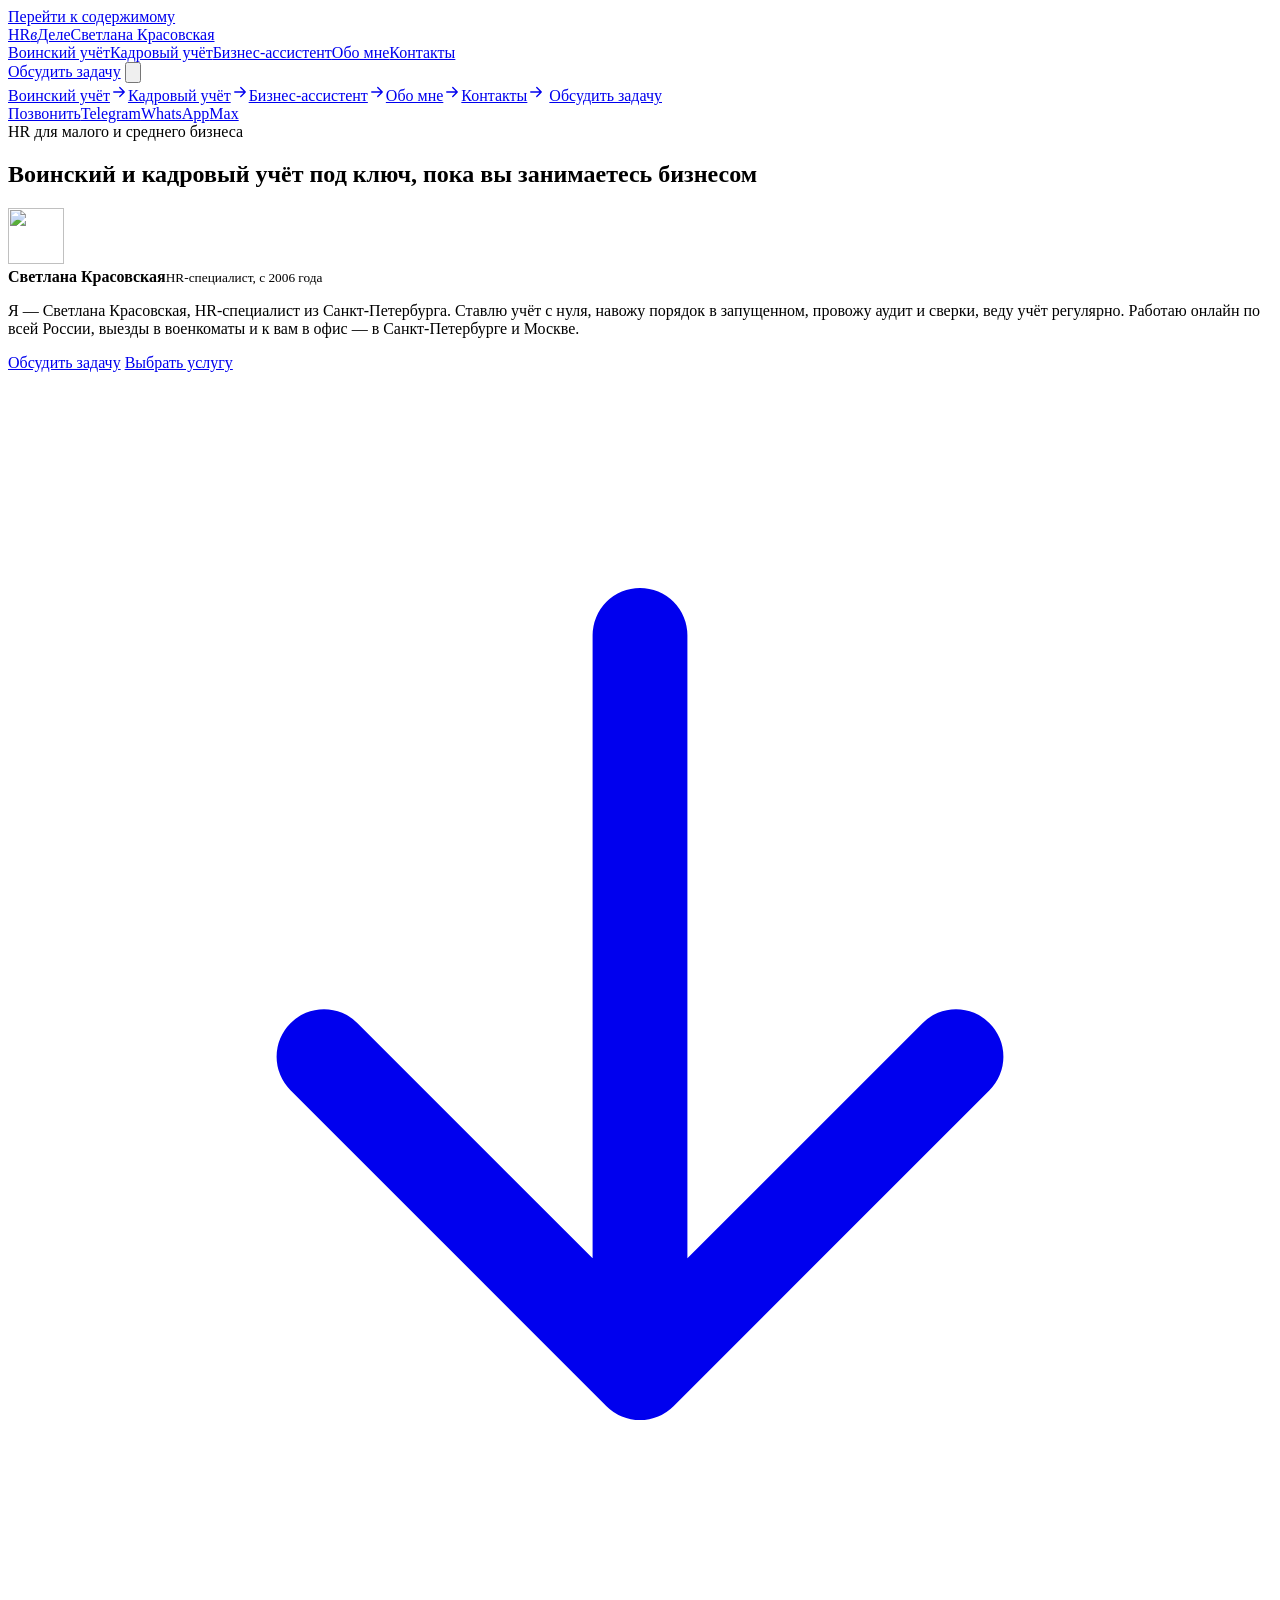
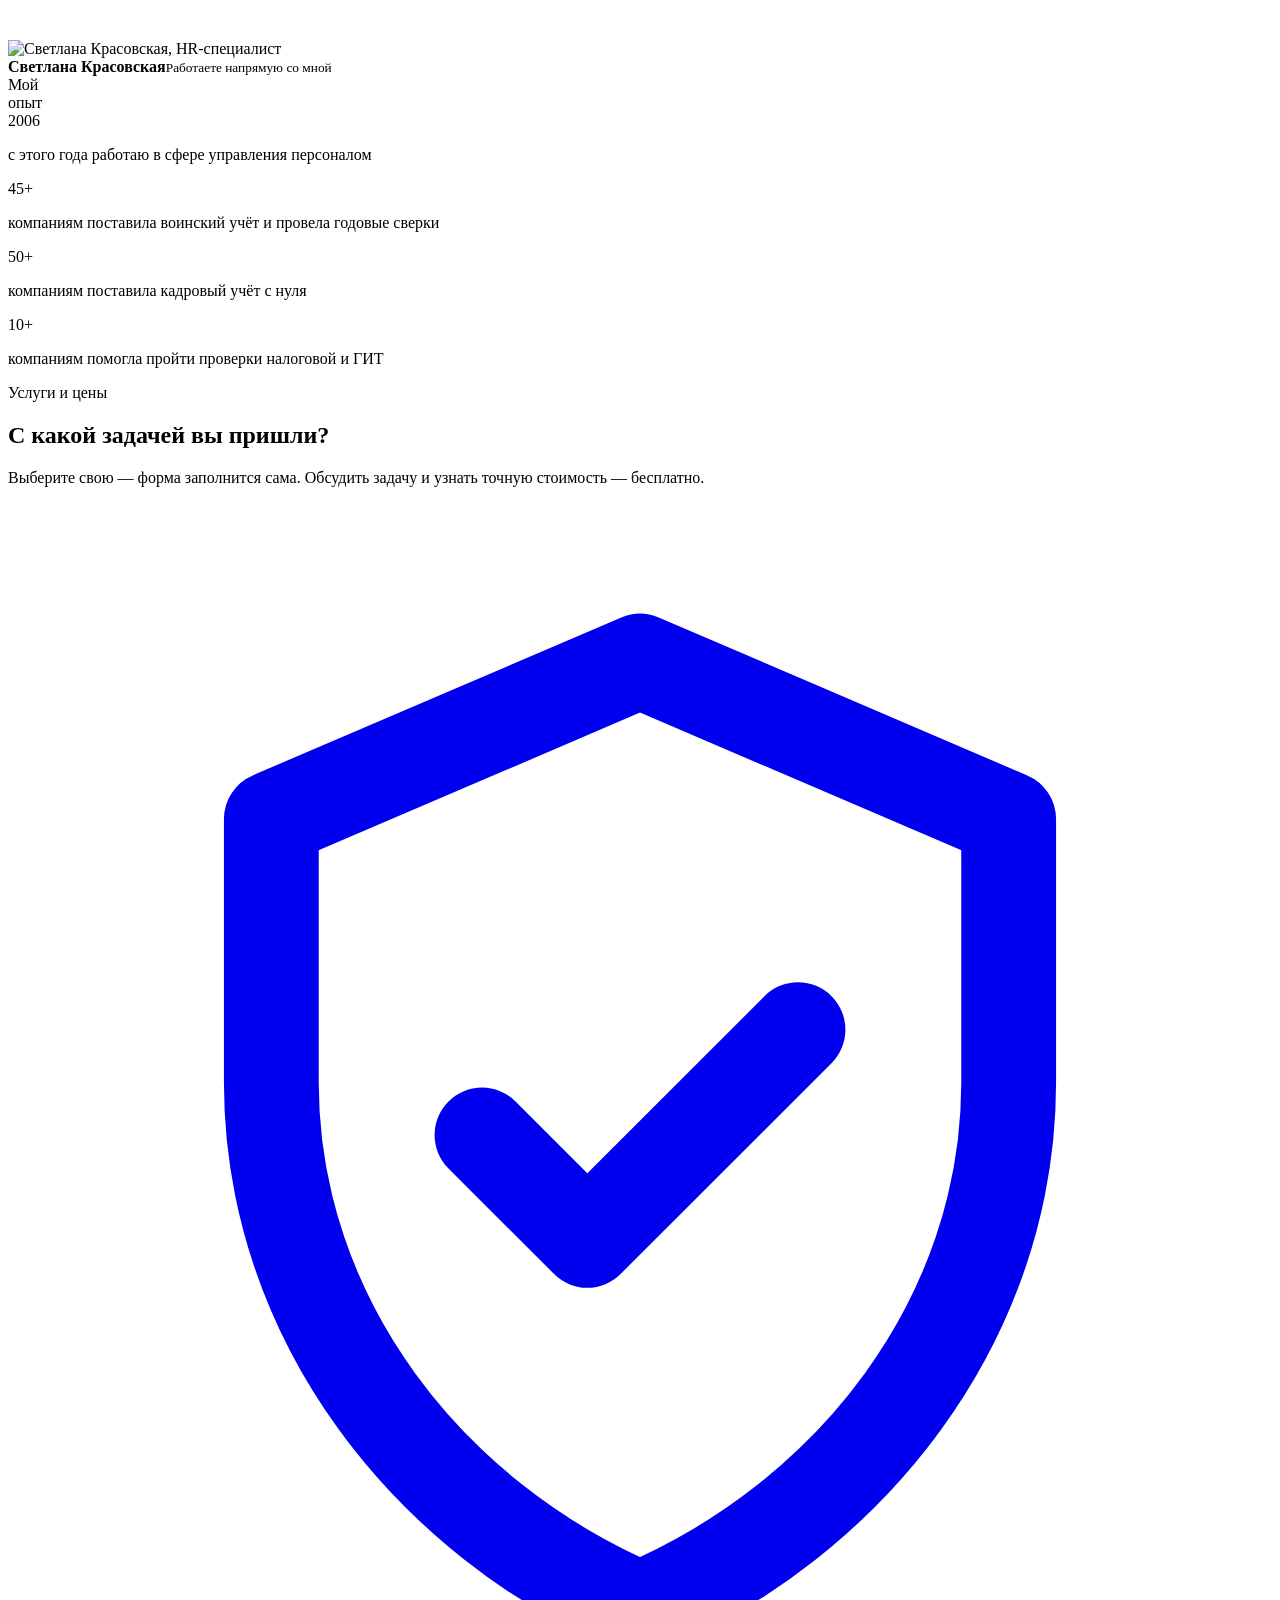
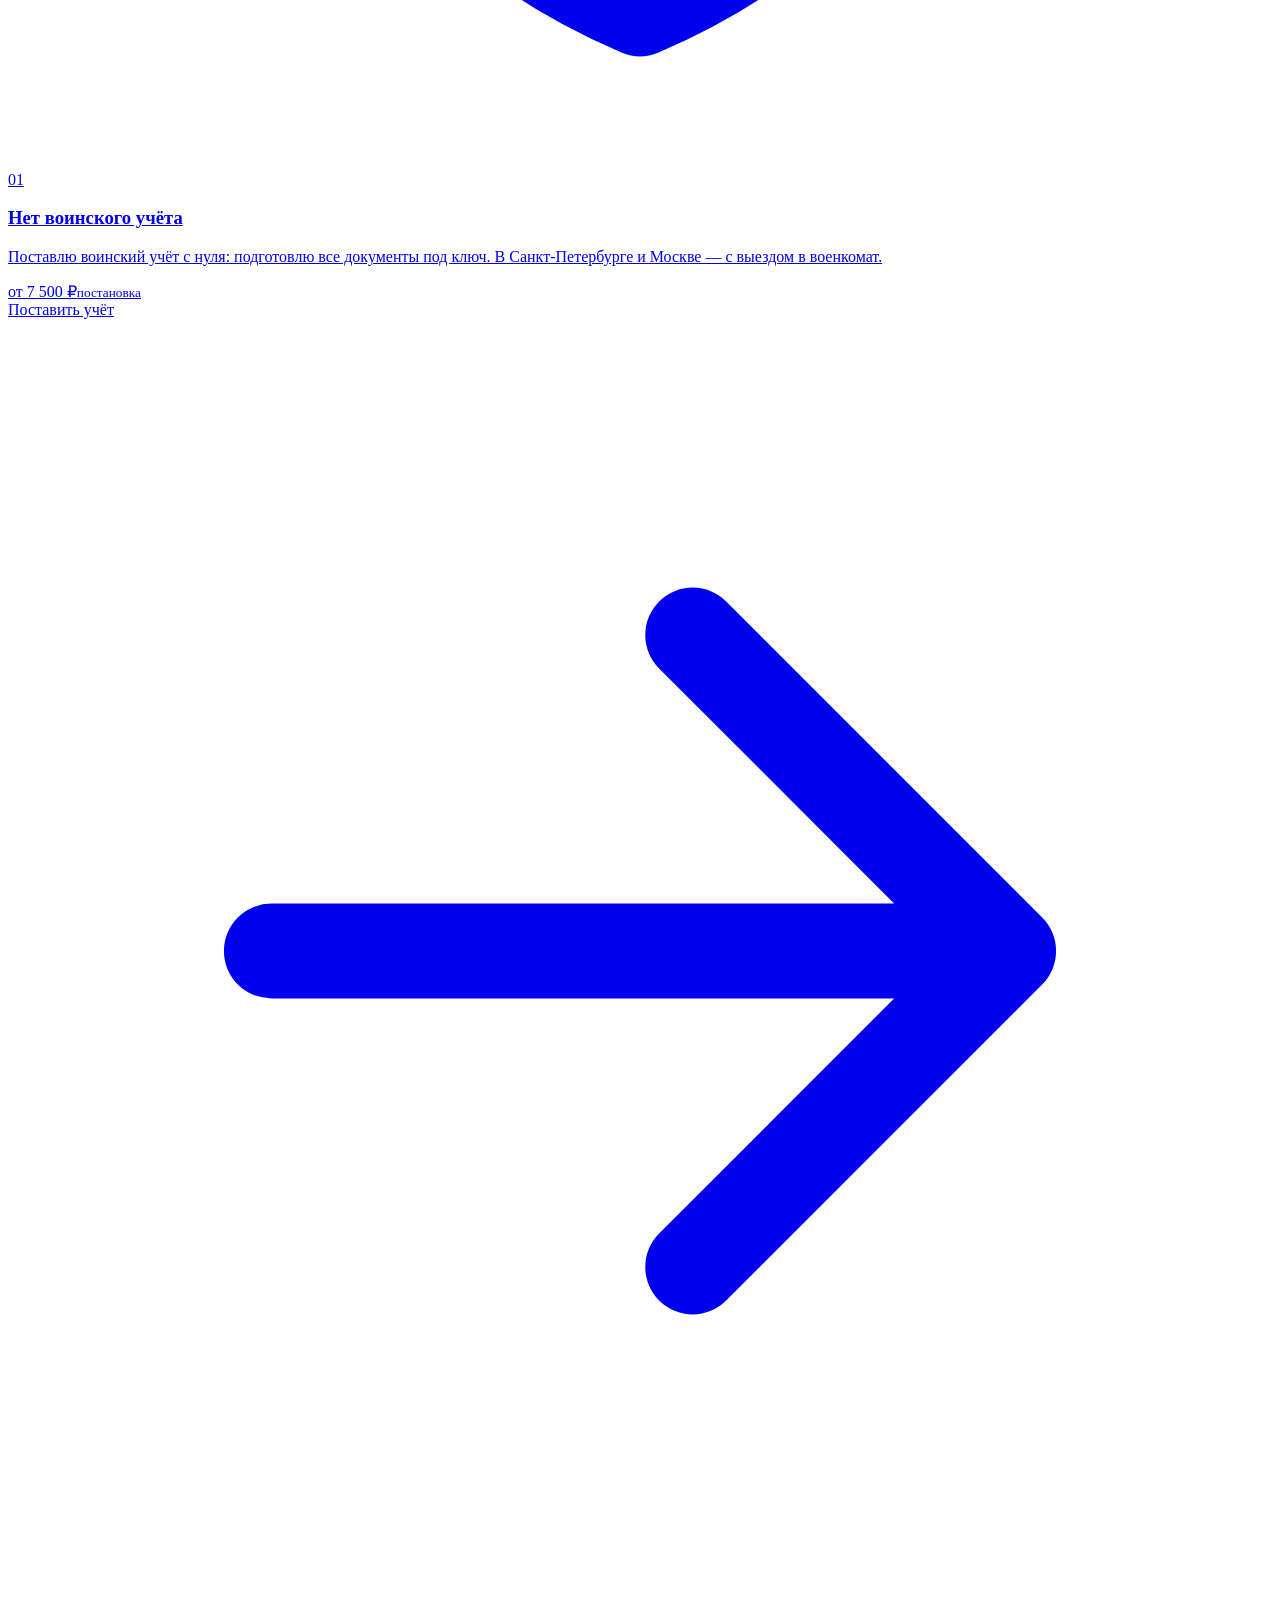
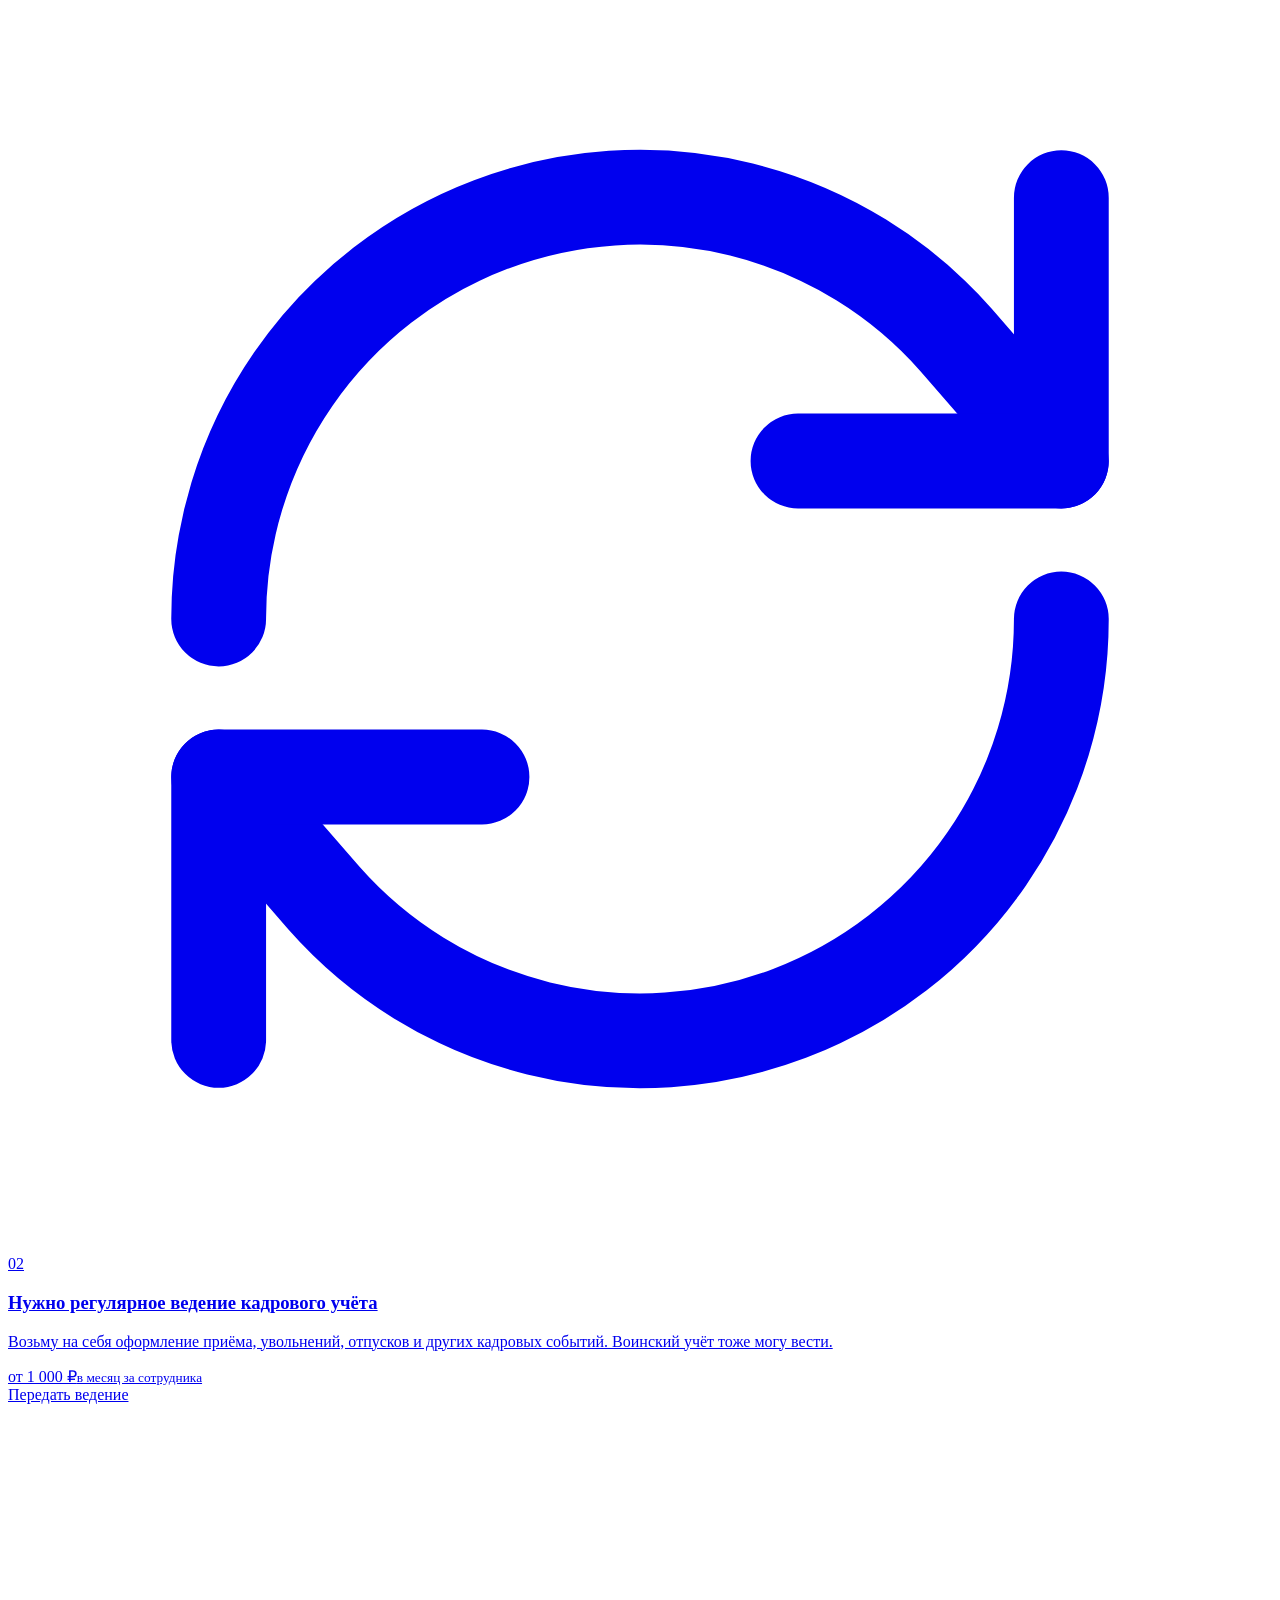
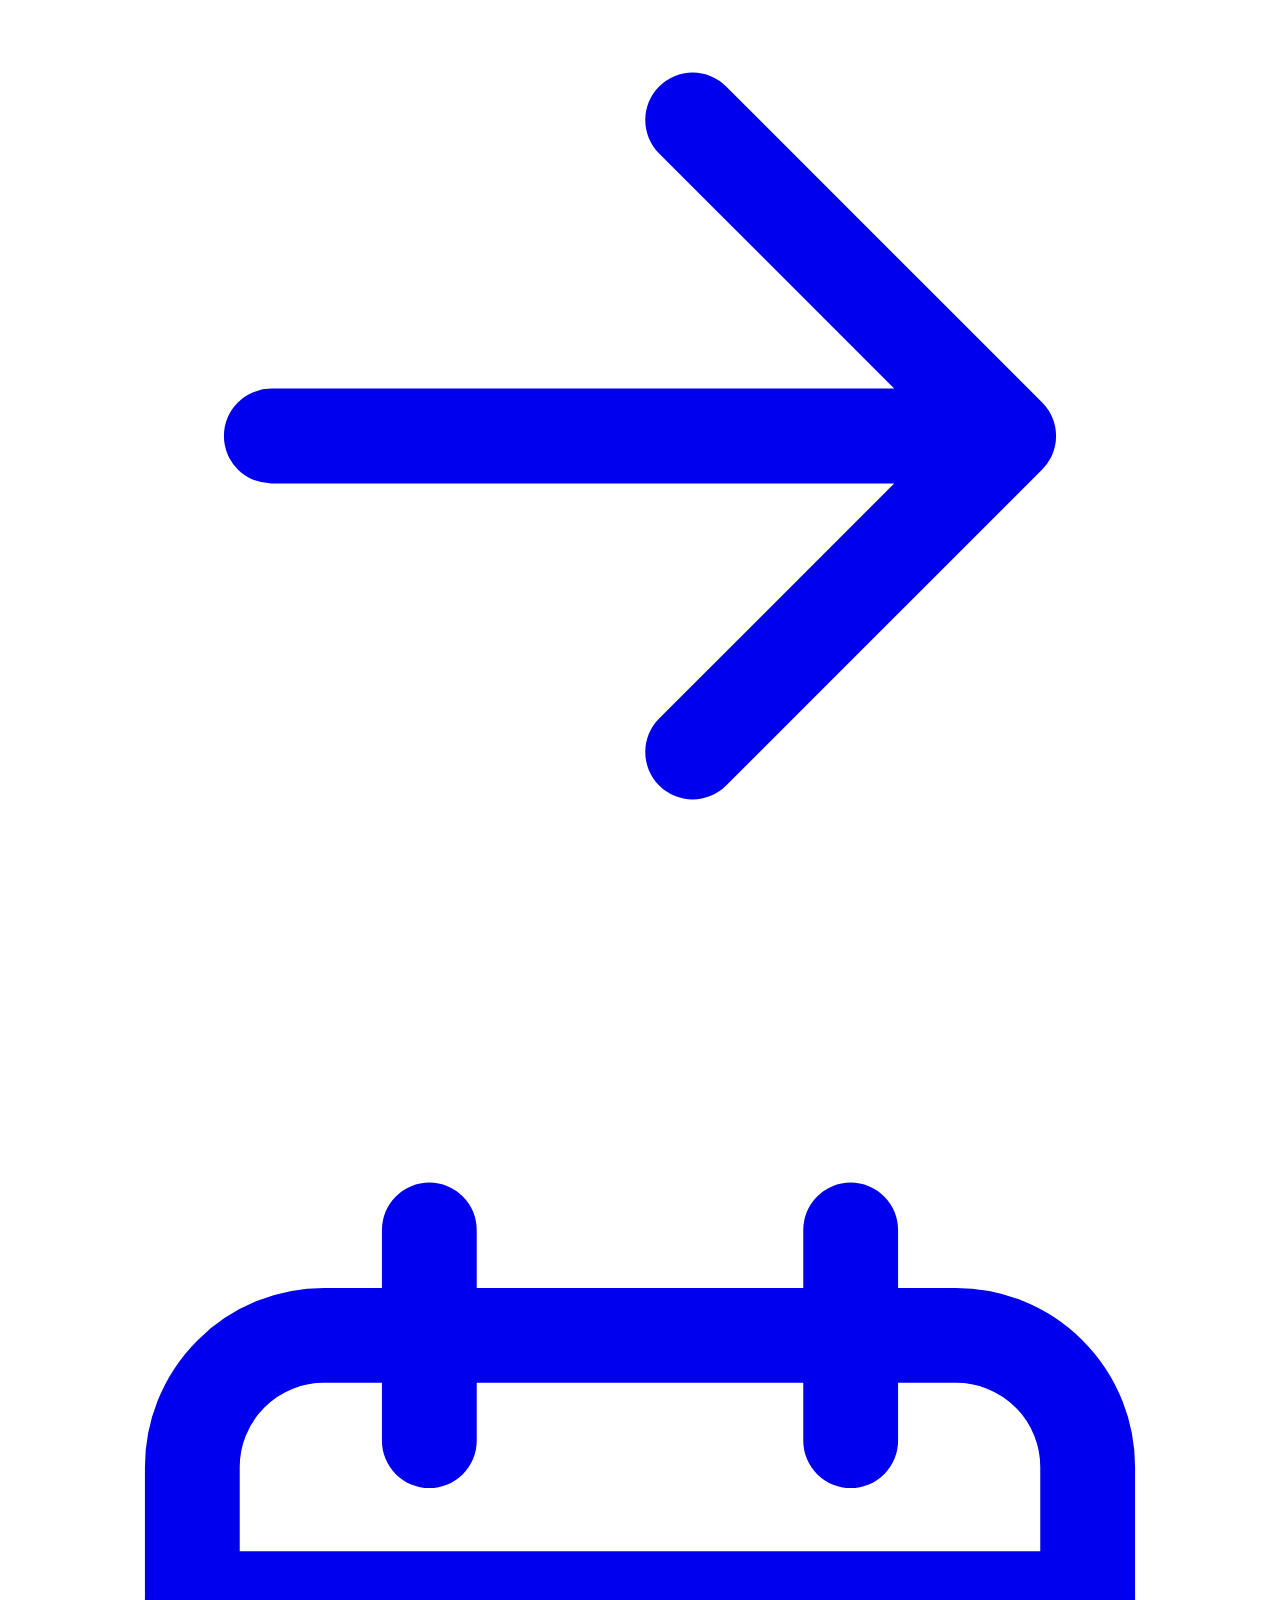
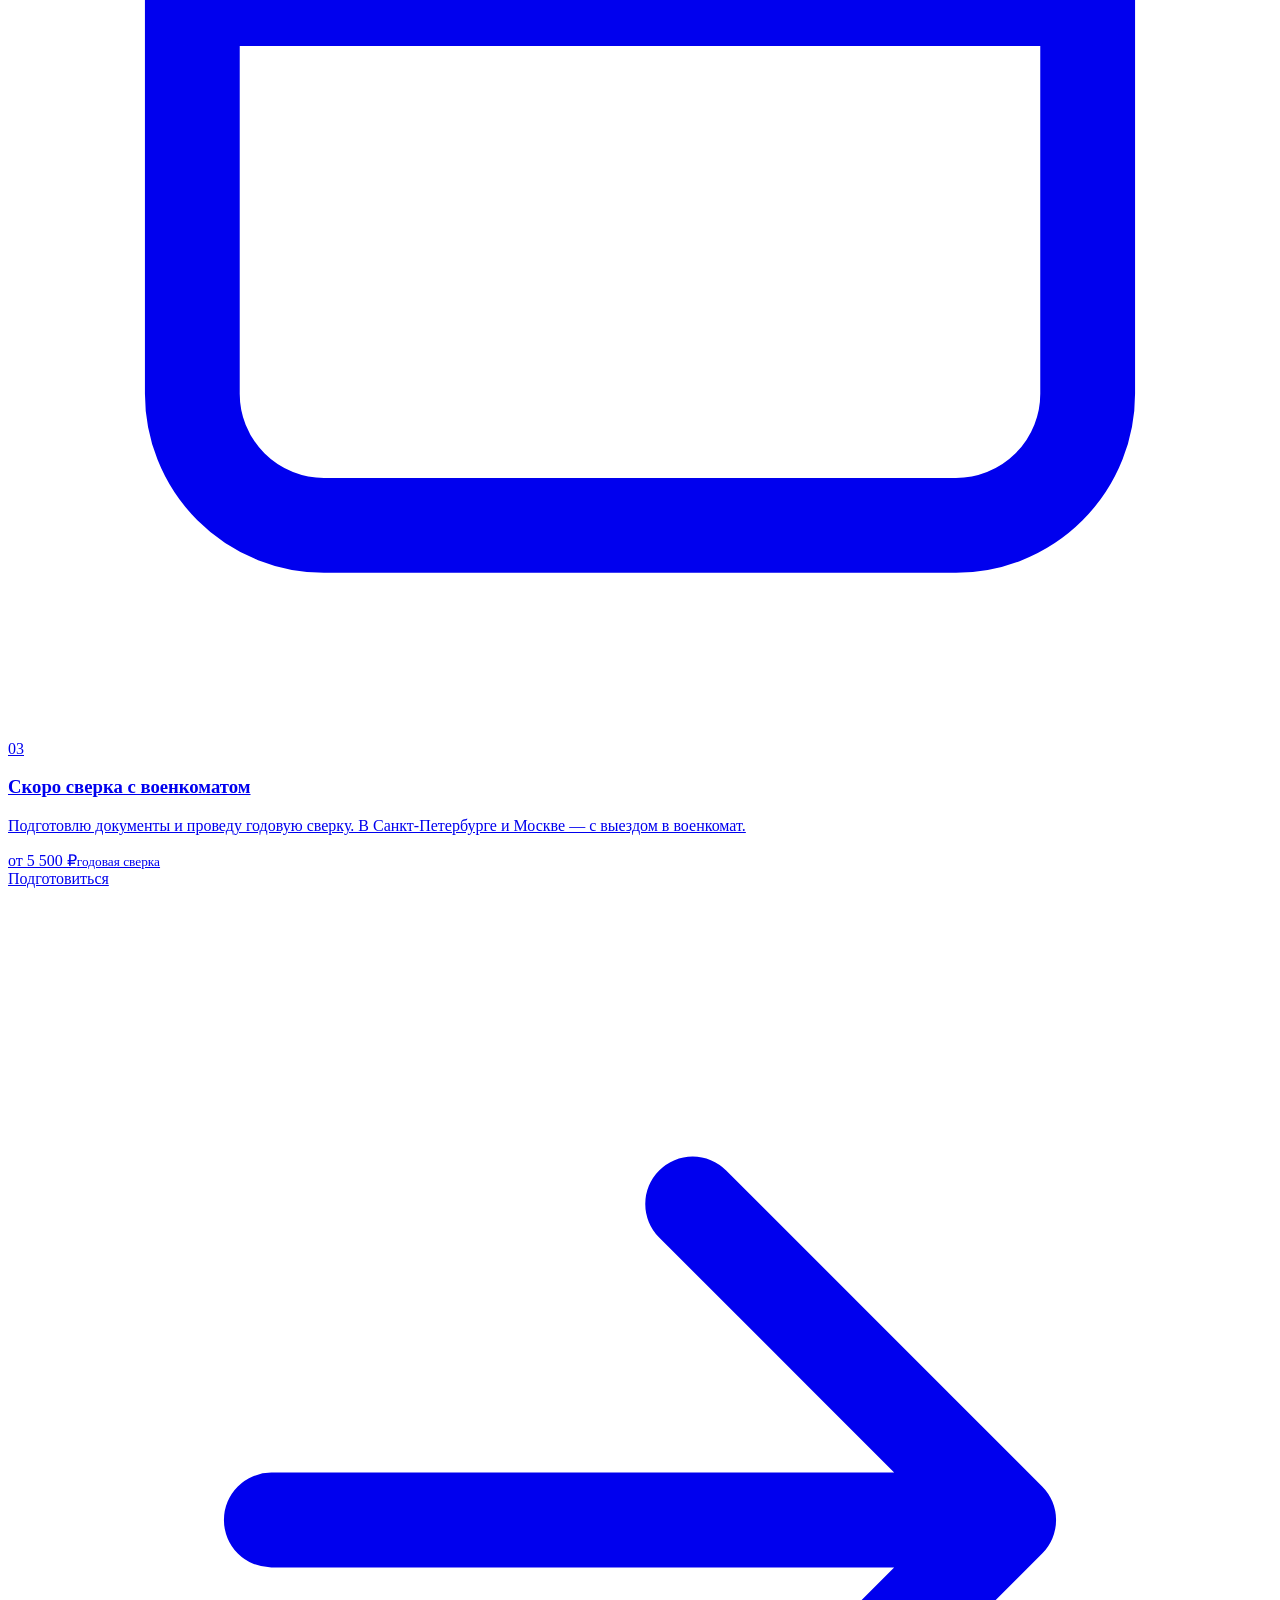
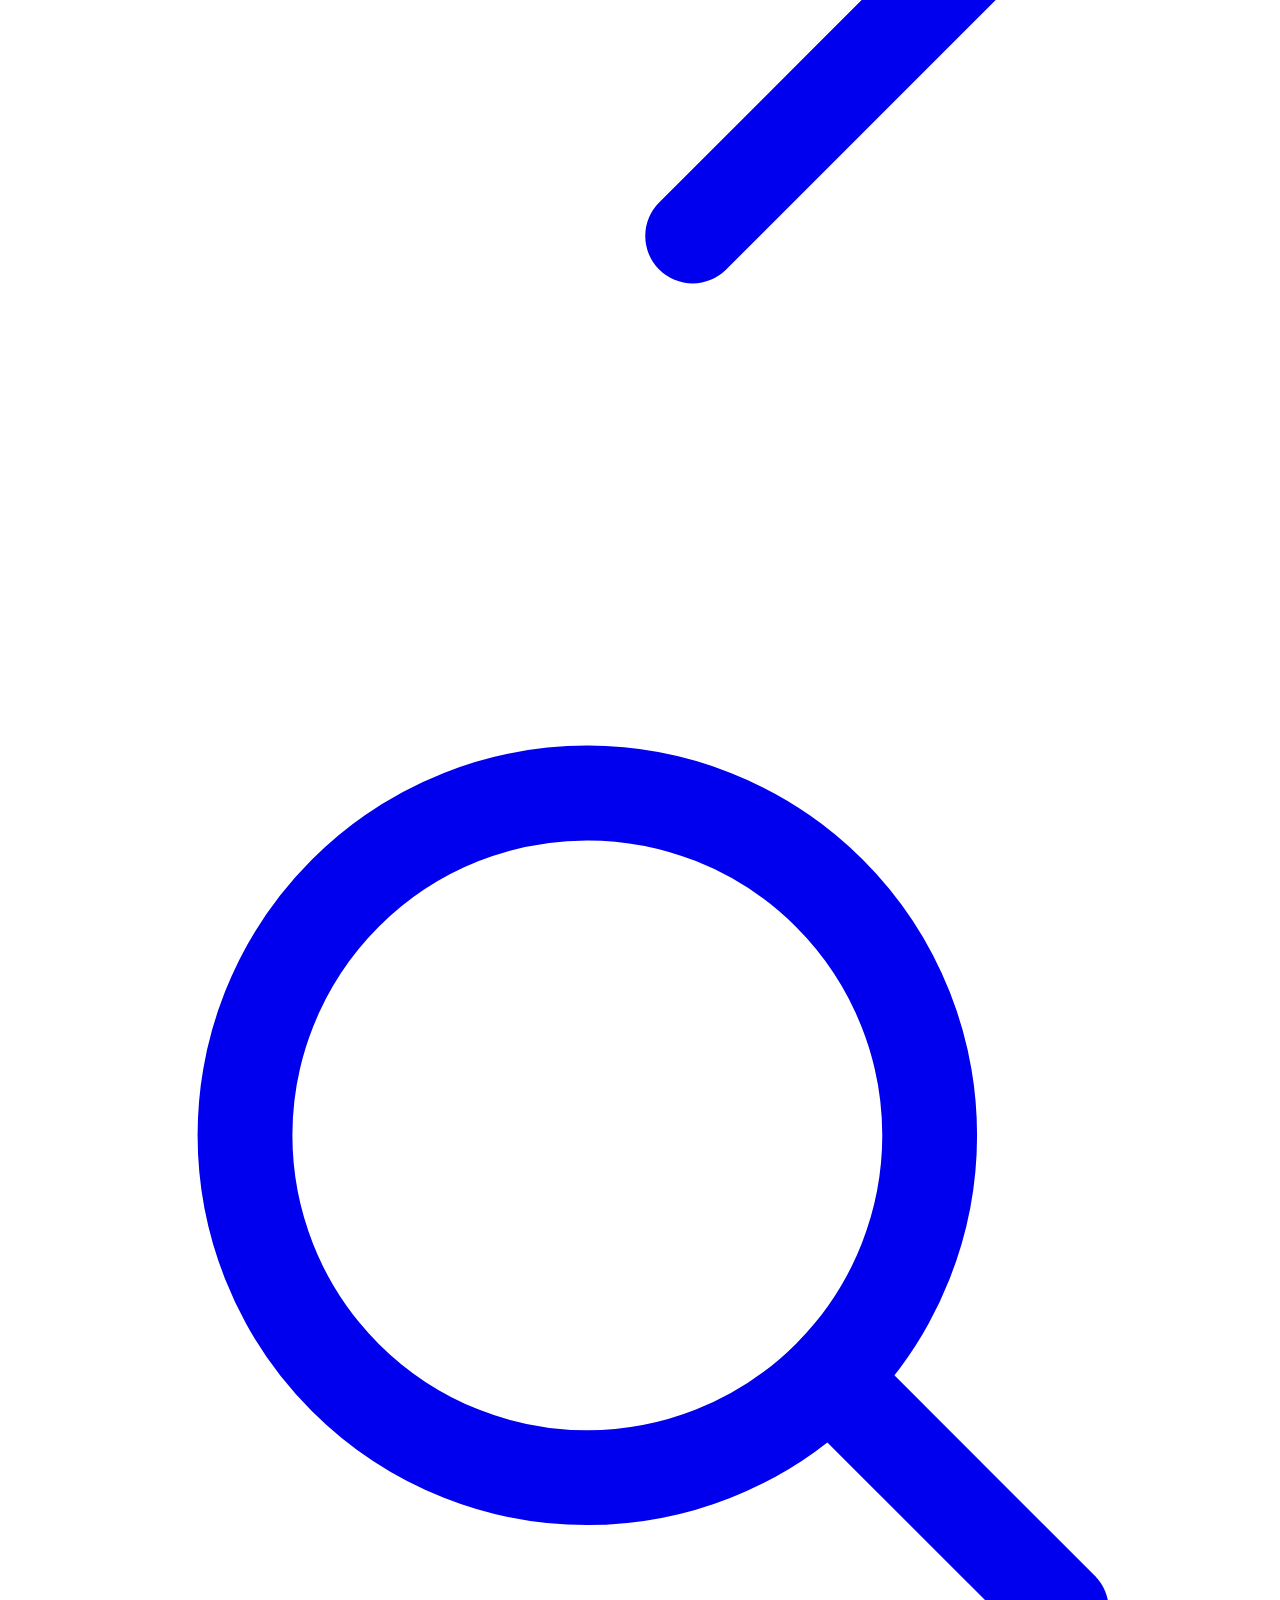
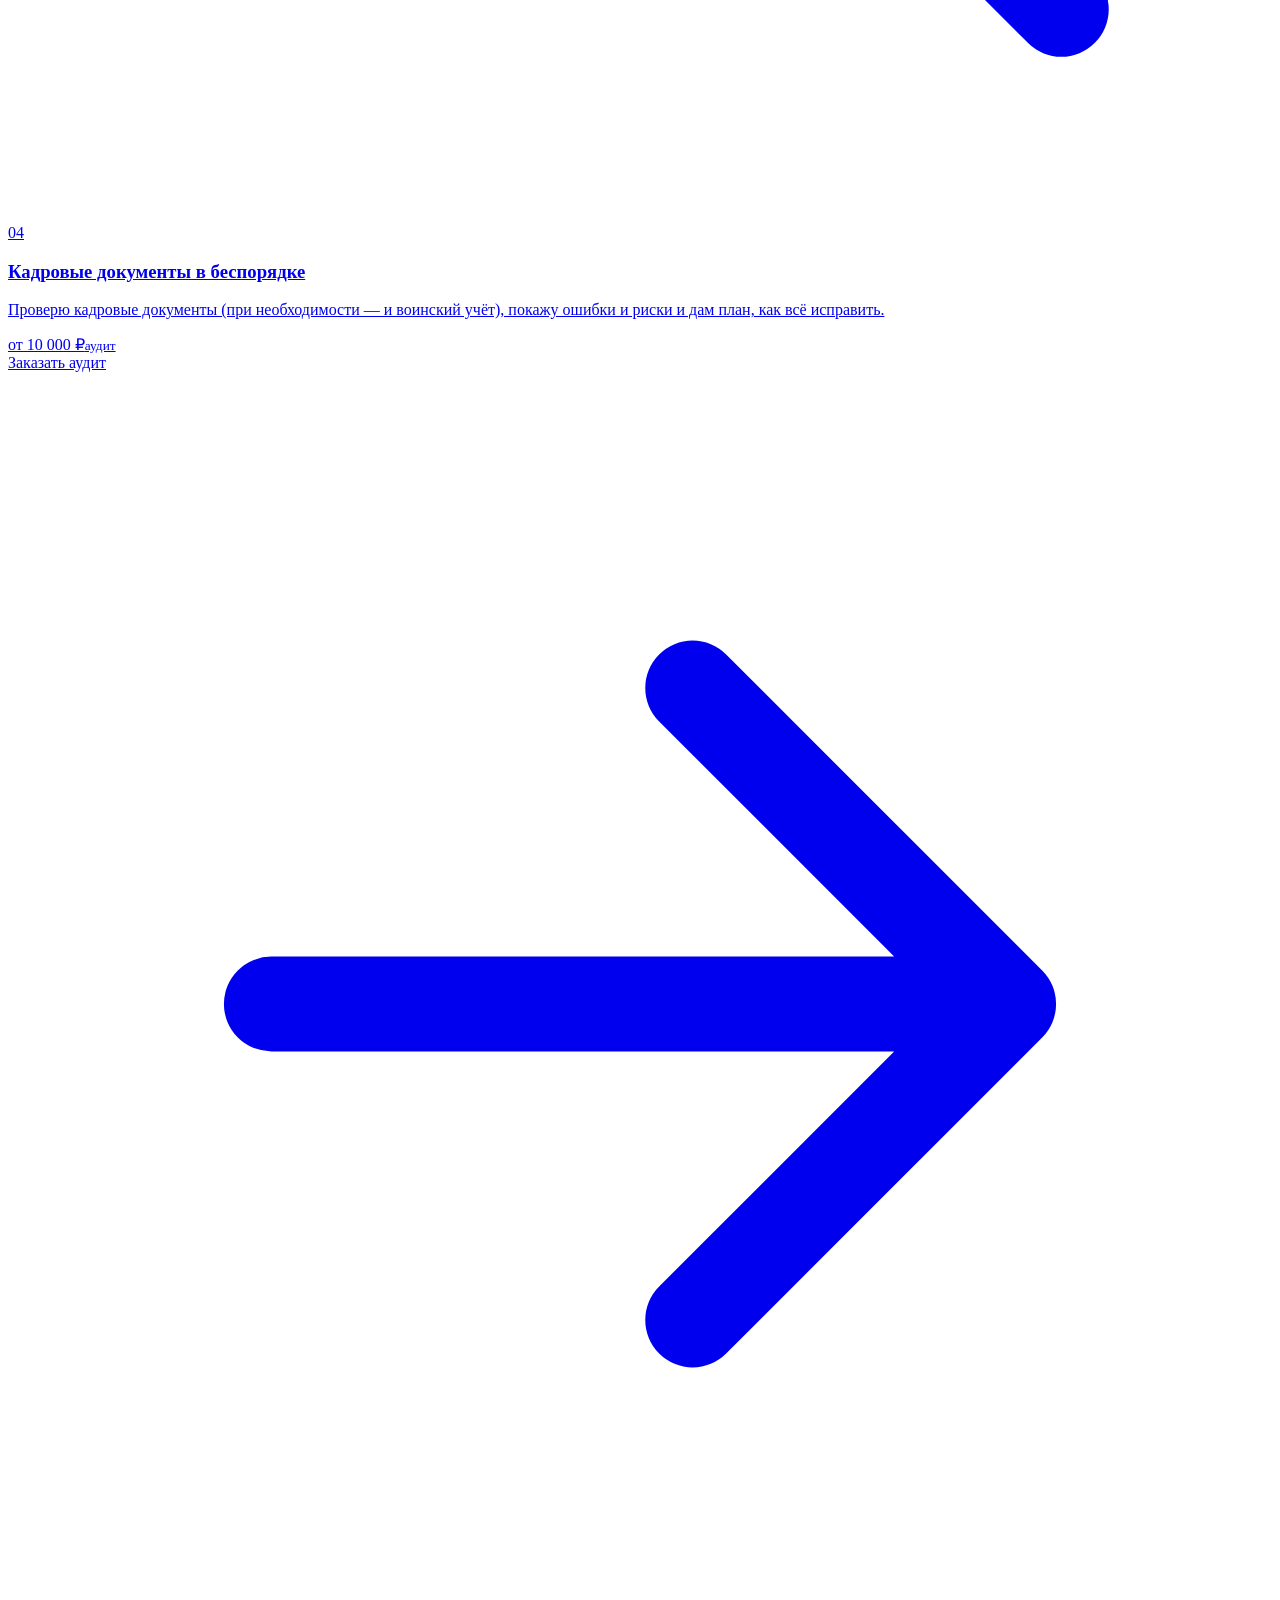
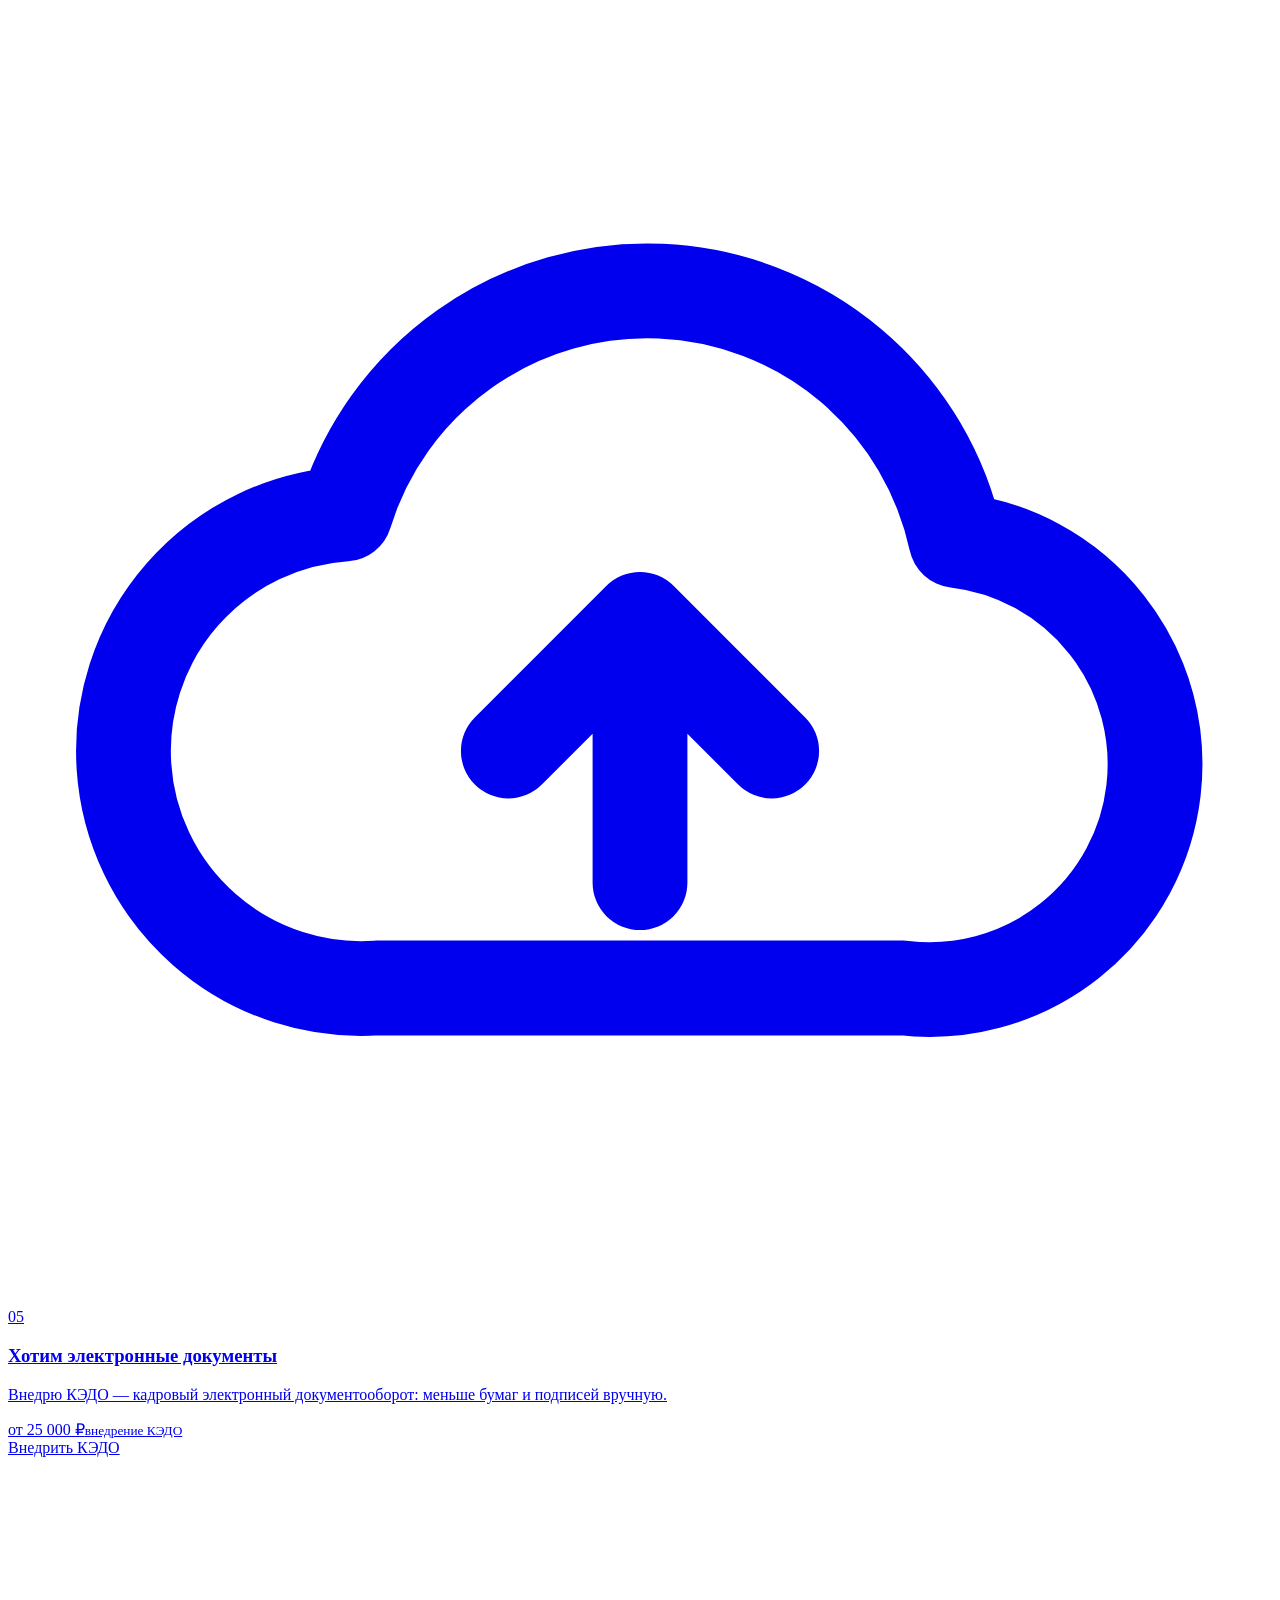
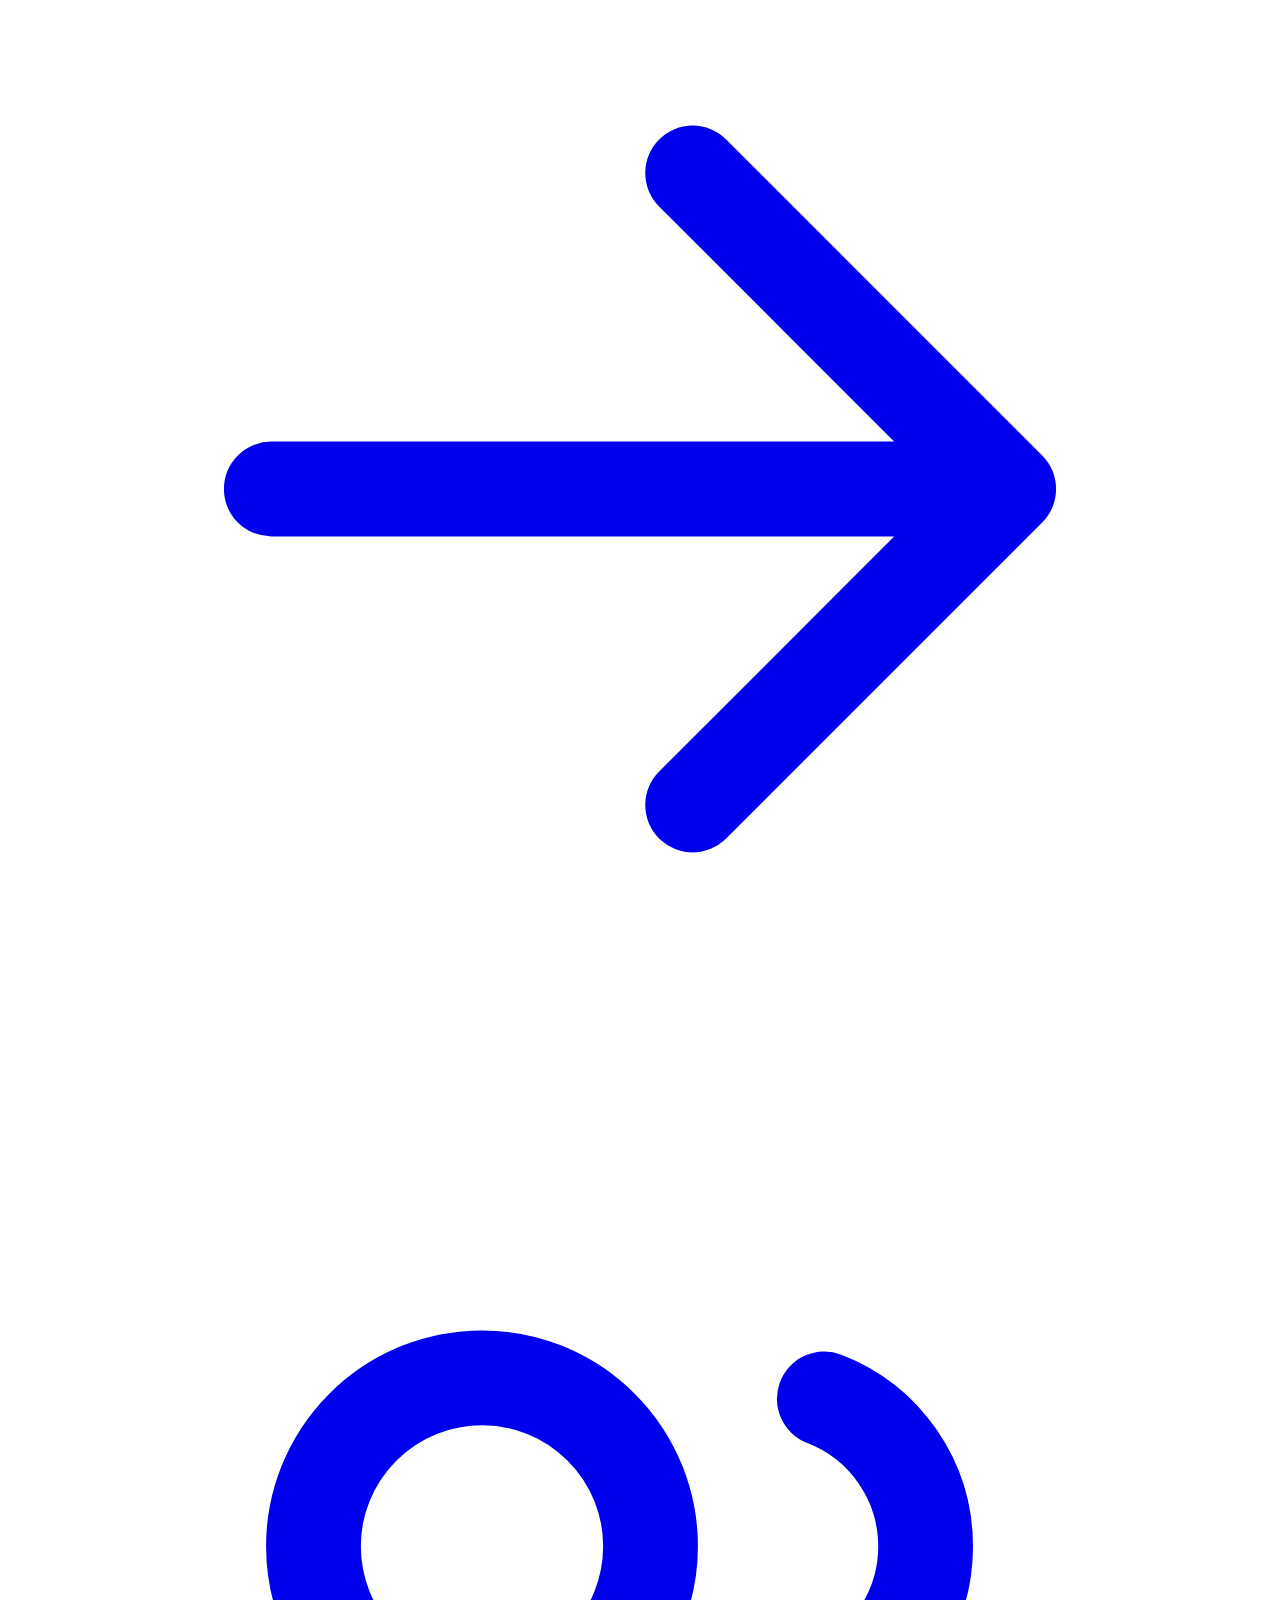
==== commit 092f0c7e: "Обновление копии сайта" ====
--- a/index.html
+++ b/index.html
@@ -28,7 +28,7 @@
 <link rel="preload" href="/hrvdele/fonts/inter-tight-cyrillic.woff2" as="font" type="font/woff2" crossorigin>
 <link rel="preload" href="/hrvdele/fonts/unbounded-cyrillic.woff2" as="font" type="font/woff2" crossorigin>
 <link rel="stylesheet" href="/hrvdele/css/style.css?v=13d8e76c">
-<script type="application/ld+json">{"@context": "https://schema.org", "@graph": [{"@type": "ProfessionalService", "@id": "https://michaelchumakov2007.github.io/hrvdele/#business", "name": "HRвДеле", "description": "Воинский и кадровый учёт для малого и среднего бизнеса. С 2006 года в сфере управления персоналом.", "url": "https://michaelchumakov2007.github.io/hrvdele/", "image": "https://michaelchumakov2007.github.io/hrvdele/img/og.jpg", "logo": "https://michaelchumakov2007.github.io/hrvdele/img/icon-512.png", "telephone": "+79500225758", "email": "s.krasovskaya22@yandex.ru", "priceRange": "от 1 000 ₽", "address": {"@type": "PostalAddress", "addressLocality": "Санкт-Петербург", "addressCountry": "RU"}, "areaServed": [{"@type": "City", "name": "Санкт-Петербург"}, {"@type": "City", "name": "Москва"}, {"@type": "Country", "name": "Россия"}], "openingHoursSpecification": {"@type": "OpeningHoursSpecification", "opens": "10:00", "closes": "18:00", "dayOfWeek": ["Monday", "Tuesday", "Wednesday", "Thursday", "Friday"]}, "founder": {"@type": "Person", "@id": "https://michaelchumakov2007.github.io/hrvdele/#svetlana", "name": "Светлана Красовская", "jobTitle": "HR-специалист", "image": "https://michaelchumakov2007.github.io/hrvdele/img/svetlana-main.webp"}, "sameAs": ["https://t.me/HRkrasovskaya", "https://vk.ru/hrvdele"]}, {"@type": "WebSite", "@id": "https://michaelchumakov2007.github.io/hrvdele/#site", "name": "HRвДеле", "url": "https://michaelchumakov2007.github.io/hrvdele/", "inLanguage": "ru", "publisher": {"@id": "https://michaelchumakov2007.github.io/hrvdele/#business"}}, {"@type": "FAQPage", "mainEntity": [{"@type": "Question", "name": "Сколько стоят ваши услуги?", "acceptedAnswer": {"@type": "Answer", "text": "Цена зависит от объёма задач: сколько сотрудников, есть ли уже учёт и в каком он состоянии. Ориентиры — на страницах услуг. Напишите — бесплатно обсудим вашу задачу, и я назову точную стоимость до начала работы."}}, {"@type": "Question", "name": "Вы работаете только с Петербургом и Москвой?", "acceptedAnswer": {"@type": "Answer", "text": "Нет, работаю онлайн по всей России: документы готовлю и согласую удалённо.Выезды — в военкоматы и к вам в офис, и по воинскому, и по кадровому учёту (например, для аудита). В Санкт-Петербурге приезжаю сама, в Москве — мой проверенный специалист. В другие города — командировка по договорённости."}}, {"@type": "Question", "name": "Нужен ли воинский учёт ИП?", "acceptedAnswer": {"@type": "Answer", "text": "Воинский учёт — услуга для юридических лиц. ИП воинский учёт не нужен. Кадровый учёт веду и для ИП, и для юрлиц."}}, {"@type": "Question", "name": "У нас учёт запущен. Возьмётесь?", "acceptedAnswer": {"@type": "Answer", "text": "Да. Проведу аудит, покажу риски и наведу порядок — даже если учёт давно не вёлся."}}, {"@type": "Question", "name": "Кто будет вести мой учёт?", "acceptedAnswer": {"@type": "Answer", "text": "Я сама — Светлана Красовская. На связи пн–пт, 10:00–18:00, отвечаю в течение рабочего дня."}}]}]}</script>
+<script type="application/ld+json">{"@context": "https://schema.org", "@graph": [{"@type": "ProfessionalService", "@id": "https://michaelchumakov2007.github.io/hrvdele/#business", "name": "HRвДеле", "description": "Воинский и кадровый учёт для малого и среднего бизнеса. С 2006 года в сфере управления персоналом.", "url": "https://michaelchumakov2007.github.io/hrvdele/", "image": "https://michaelchumakov2007.github.io/hrvdele/img/og.jpg", "logo": "https://michaelchumakov2007.github.io/hrvdele/img/icon-512.png", "telephone": "+79500225758", "email": "s.krasovskaya22@yandex.ru", "priceRange": "от 1 000 ₽", "address": {"@type": "PostalAddress", "addressLocality": "Санкт-Петербург", "addressCountry": "RU"}, "areaServed": [{"@type": "City", "name": "Санкт-Петербург"}, {"@type": "City", "name": "Москва"}, {"@type": "Country", "name": "Россия"}], "openingHoursSpecification": {"@type": "OpeningHoursSpecification", "opens": "10:00", "closes": "18:00", "dayOfWeek": ["Monday", "Tuesday", "Wednesday", "Thursday", "Friday"]}, "founder": {"@type": "Person", "@id": "https://michaelchumakov2007.github.io/hrvdele/#svetlana", "name": "Светлана Красовская", "jobTitle": "HR-специалист", "image": "https://michaelchumakov2007.github.io/hrvdele/img/svetlana-main.webp"}, "sameAs": ["https://t.me/HRkrasovskaya", "https://vk.ru/hrvdele"]}, {"@type": "WebSite", "@id": "https://michaelchumakov2007.github.io/hrvdele/#site", "name": "HRвДеле", "url": "https://michaelchumakov2007.github.io/hrvdele/", "inLanguage": "ru", "publisher": {"@id": "https://michaelchumakov2007.github.io/hrvdele/#business"}}, {"@type": "FAQPage", "mainEntity": [{"@type": "Question", "name": "Сколько стоят ваши услуги?", "acceptedAnswer": {"@type": "Answer", "text": "Цена зависит от объёма задач: сколько сотрудников, есть ли уже учёт и в каком он состоянии. Ориентиры — на страницах услуг. Напишите — бесплатно обсудим вашу задачу, и я назову точную стоимость до начала работы."}}, {"@type": "Question", "name": "Вы работаете только с Петербургом и Москвой?", "acceptedAnswer": {"@type": "Answer", "text": "Нет, работаю онлайн по всей России: документы готовлю и согласую удалённо.Выезды — в военкоматы и к вам в офис, и по воинскому, и по кадровому учёту (например, для аудита). В Санкт-Петербурге приезжаю сама, в Москве — мой специалист. В другие города — командировка по договорённости."}}, {"@type": "Question", "name": "Нужен ли воинский учёт ИП?", "acceptedAnswer": {"@type": "Answer", "text": "Воинский учёт — услуга для юридических лиц. ИП воинский учёт не нужен. Кадровый учёт веду и для ИП, и для юрлиц."}}, {"@type": "Question", "name": "У нас учёт запущен. Возьмётесь?", "acceptedAnswer": {"@type": "Answer", "text": "Да. Проведу аудит, покажу риски и наведу порядок — даже если учёт давно не вёлся."}}, {"@type": "Question", "name": "Кто будет вести мой учёт?", "acceptedAnswer": {"@type": "Answer", "text": "Я сама — Светлана Красовская. На связи пн–пт, 10:00–18:00, отвечаю в течение рабочего дня."}}]}]}</script>
 <script>window.HR_METRIKA = 113106457; window.HR_BASE = "/hrvdele/";</script>
 </head>
 <body>
@@ -61,7 +61,7 @@
   </div>
   <div class="photo-card photo-card--hero rv-in">
     <img src="/hrvdele/img/svetlana-main.webp" width="1122" height="1402" style="object-position:50% 20%" alt="Светлана Красовская, HR-специалист" fetchpriority="high">
-    <div class="badge"><div><b>Светлана Красовская</b><small>Работаете напрямую со мной — без посредников</small></div></div>
+    <div class="badge"><div><b>Светлана Красовская</b><small>Работаете напрямую со мной</small></div></div>
   </div>
 </section>
 
@@ -154,7 +154,7 @@
     </div>
     <div class="grid g3 risks__list">
       <div class="risk"><div class="risk__icon"><svg viewBox="0 0 24 24" fill="none" stroke="currentColor" stroke-width="1.8" stroke-linecap="round" stroke-linejoin="round" aria-hidden="true"><path d="M12 3l7 3v5c0 4.5-3 8.3-7 10-4-1.7-7-5.5-7-10V6l7-3z"/><path d="M9 12l2 2 4-4"/></svg></div><h3>Штрафы в воинском учёте</h3><p>Штрафы за нарушения в воинском учёте — от 40&nbsp;000&nbsp;₽. И сейчас штрафуют активно.</p></div>
-      <div class="risk"><div class="risk__icon"><svg viewBox="0 0 24 24" fill="none" stroke="currentColor" stroke-width="1.8" stroke-linecap="round" stroke-linejoin="round" aria-hidden="true"><path d="M7 3h7l5 5v13H7a2 2 0 01-2-2V5a2 2 0 012-2z"/><path d="M14 3v5h5M9 13h6M9 17h6"/></svg></div><h3>Споры с сотрудниками</h3><p>Если сотрудник с вами спорит, в суде решают документы. Если их нет или в них ошибки — спор, скорее всего, будет проигран.</p></div>
+      <div class="risk"><div class="risk__icon"><svg viewBox="0 0 24 24" fill="none" stroke="currentColor" stroke-width="1.8" stroke-linecap="round" stroke-linejoin="round" aria-hidden="true"><path d="M7 3h7l5 5v13H7a2 2 0 01-2-2V5a2 2 0 012-2z"/><path d="M14 3v5h5M9 13h6M9 17h6"/></svg></div><h3>Споры с сотрудниками</h3><p>Если сотрудник с вами спорит, в суде решают документы. Если их нет или в них ошибки — защитить компанию будет сложно.</p></div>
       <div class="risk"><div class="risk__icon"><svg viewBox="0 0 24 24" fill="none" stroke="currentColor" stroke-width="1.8" stroke-linecap="round" stroke-linejoin="round" aria-hidden="true"><circle cx="12" cy="12" r="9"/><path d="M12 7v5l3 2"/></svg></div><h3>Ваше время</h3><p>Когда учёт в порядке, не нужно срочно искать и переделывать документы — вы спокойно занимаетесь бизнесом.</p></div>
     </div>
     <div class="risks__cta">
@@ -295,7 +295,7 @@
   <div class="sec-head rv-in"><div><span class="tag">Вопросы</span><h2 class="h-sec">Частые вопросы</h2></div></div>
   <div class="faq rv-in">
     <details><summary>Сколько стоят ваши услуги?<i></i></summary><div class="faq__a"><p>Цена зависит от объёма задач: сколько сотрудников, есть ли уже учёт и в каком он состоянии. Ориентиры — на страницах услуг. Напишите — бесплатно обсудим вашу задачу, и я назову точную стоимость до начала работы.</p></div></details>
-    <details><summary>Вы работаете только с Петербургом и Москвой?<i></i></summary><div class="faq__a"><p>Нет, работаю онлайн по всей России: документы готовлю и согласую удалённо.</p><p>Выезды — в военкоматы и к вам в офис, и по воинскому, и по кадровому учёту (например, для аудита). В Санкт-Петербурге приезжаю сама, в Москве — мой проверенный специалист. В другие города — командировка по договорённости.</p></div></details>
+    <details><summary>Вы работаете только с Петербургом и Москвой?<i></i></summary><div class="faq__a"><p>Нет, работаю онлайн по всей России: документы готовлю и согласую удалённо.</p><p>Выезды — в военкоматы и к вам в офис, и по воинскому, и по кадровому учёту (например, для аудита). В Санкт-Петербурге приезжаю сама, в Москве — мой специалист. В другие города — командировка по договорённости.</p></div></details>
     <details><summary>Нужен ли воинский учёт ИП?<i></i></summary><div class="faq__a"><p>Воинский учёт — услуга для юридических лиц. ИП воинский учёт не нужен. Кадровый учёт веду и для ИП, и для юрлиц.</p></div></details>
     <details><summary>У нас учёт запущен. Возьмётесь?<i></i></summary><div class="faq__a"><p>Да. Проведу аудит, покажу риски и наведу порядок — даже если учёт давно не вёлся.</p></div></details>
     <details><summary>Кто будет вести мой учёт?<i></i></summary><div class="faq__a"><p>Я сама — Светлана Красовская. На связи пн–пт, 10:00–18:00, отвечаю в течение рабочего дня.</p></div></details>
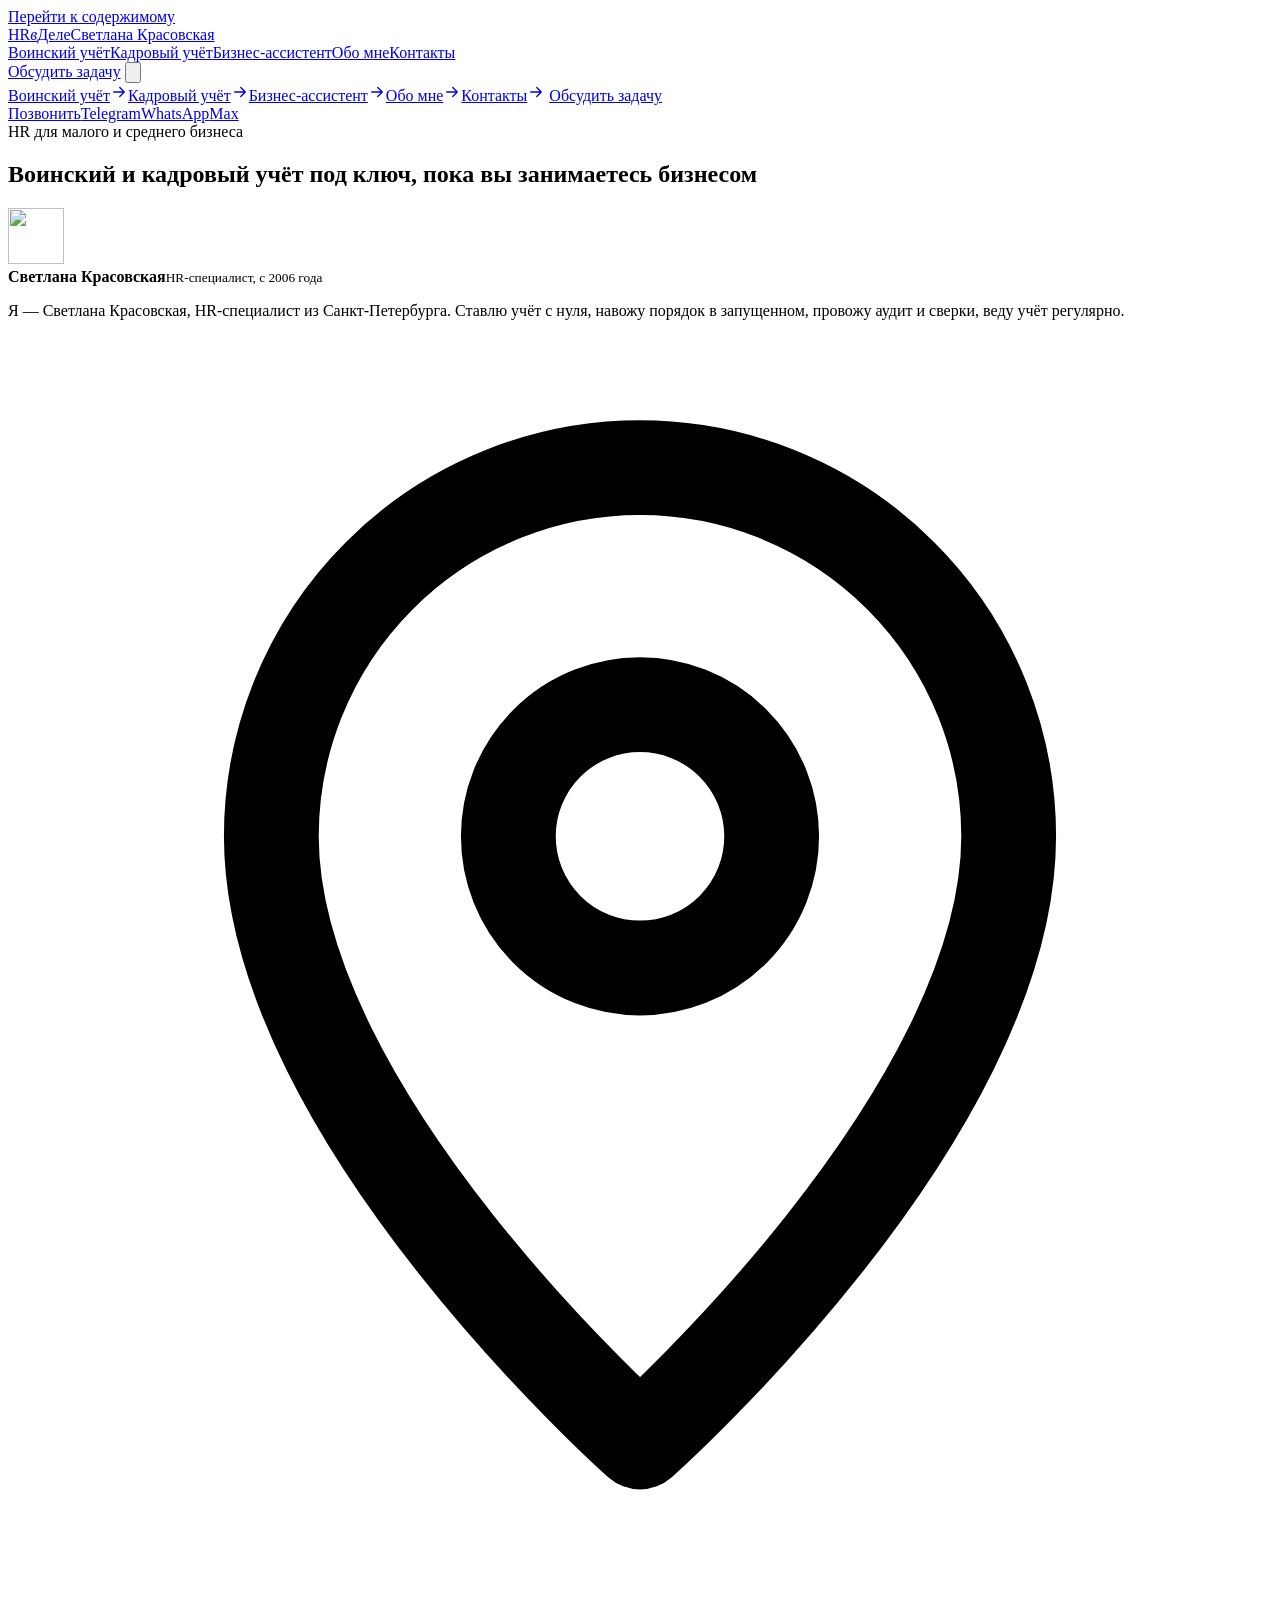
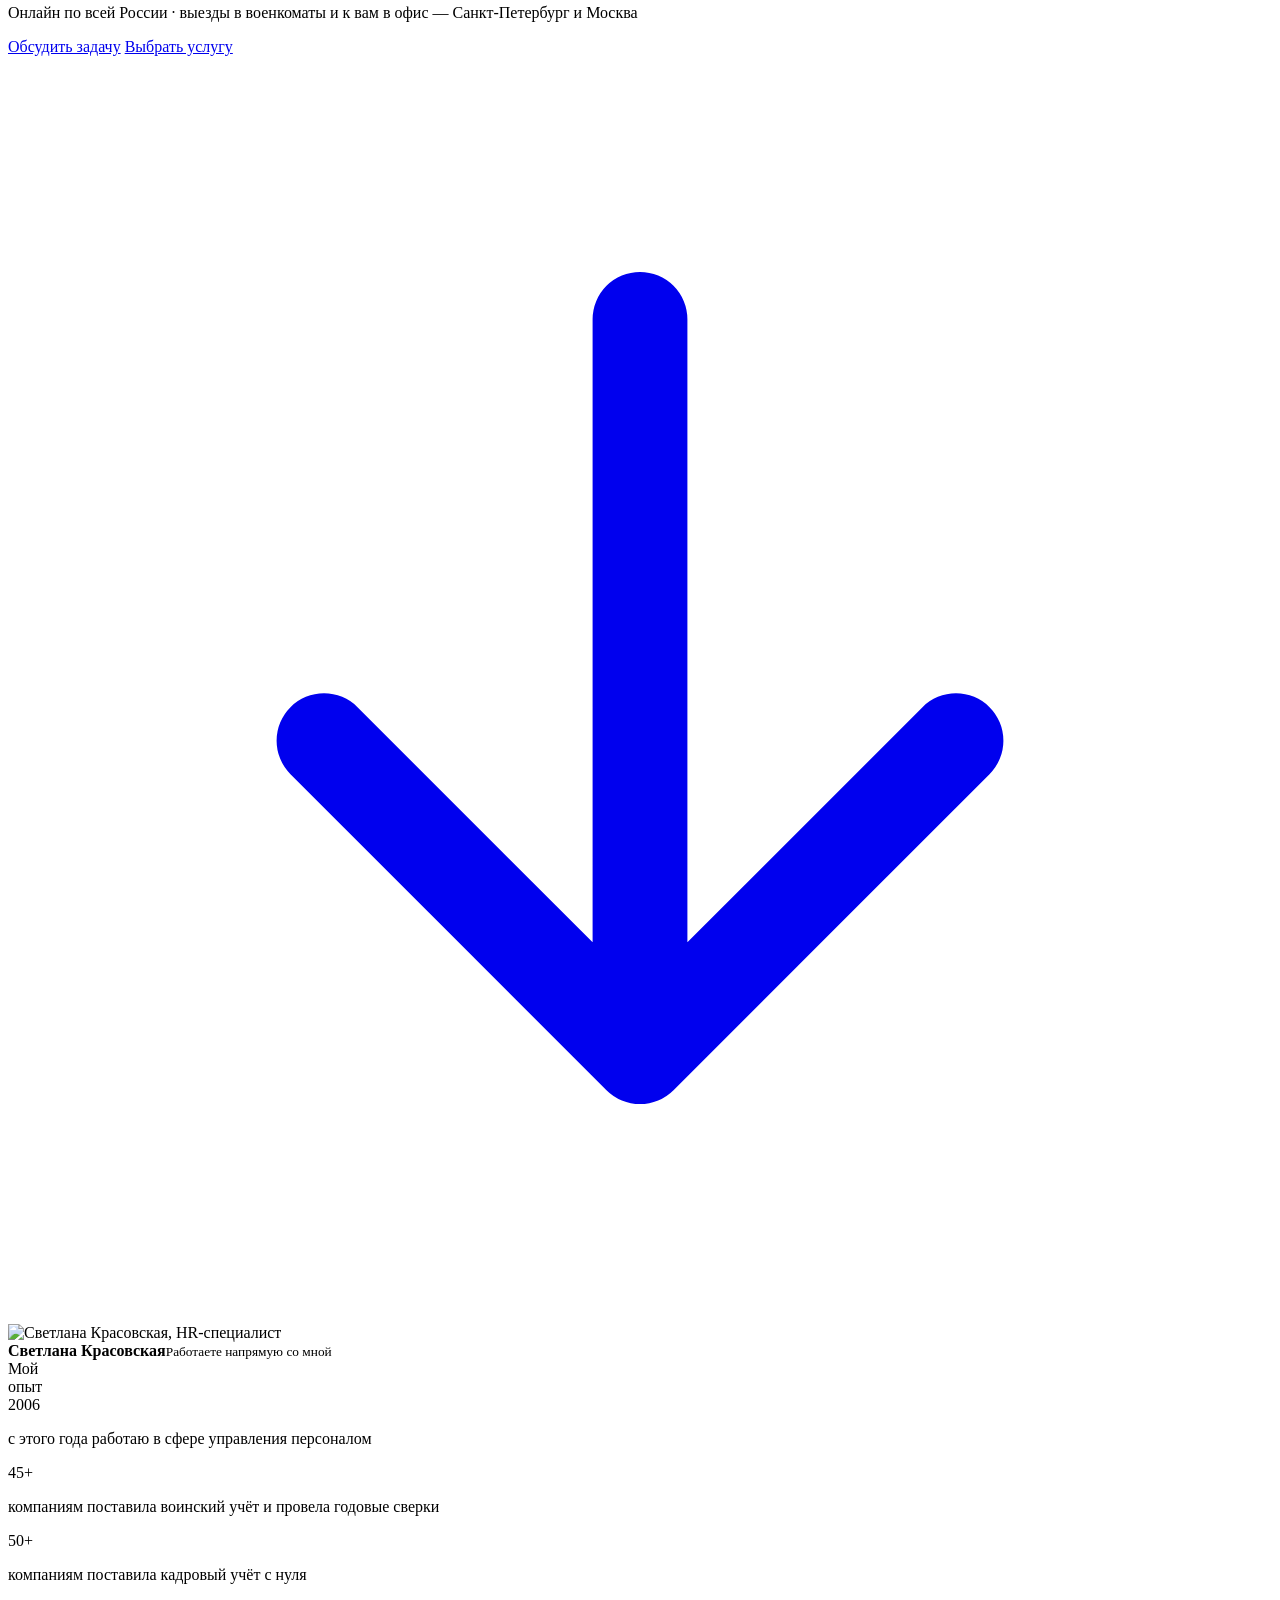
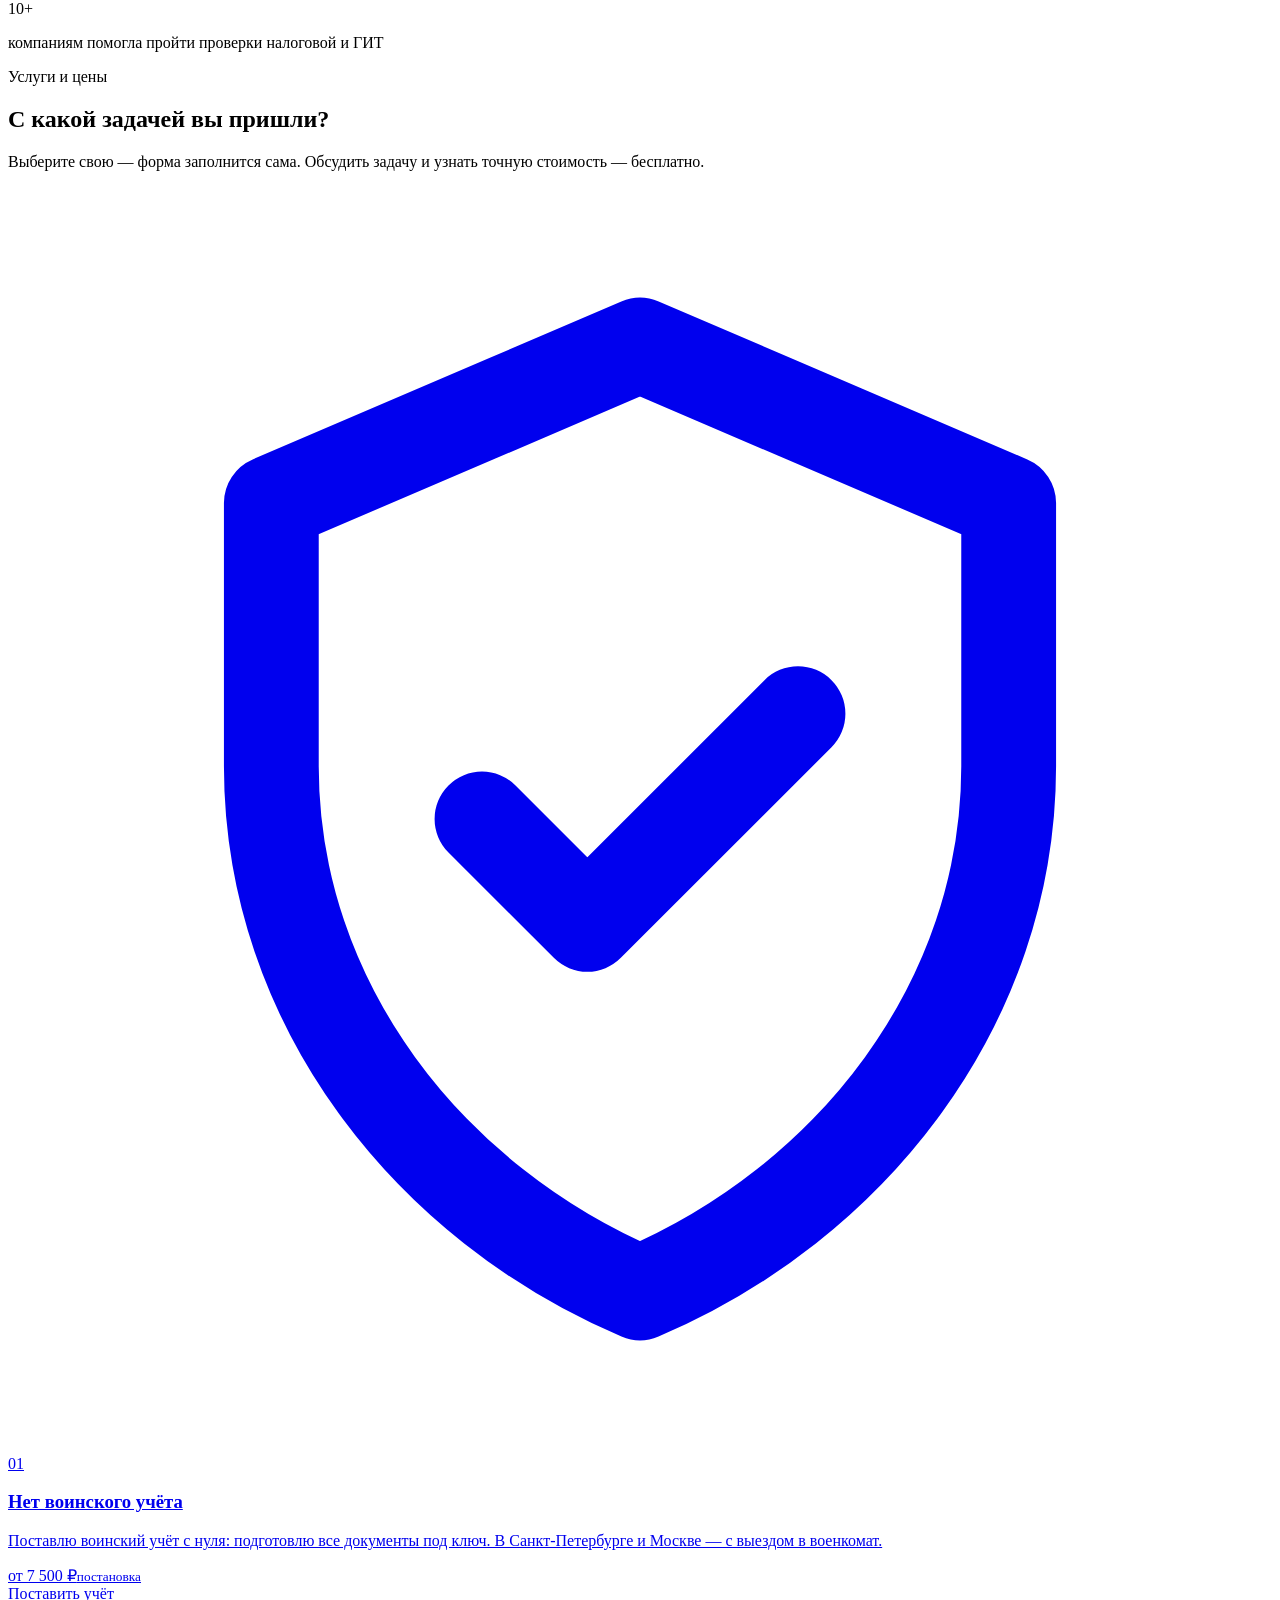
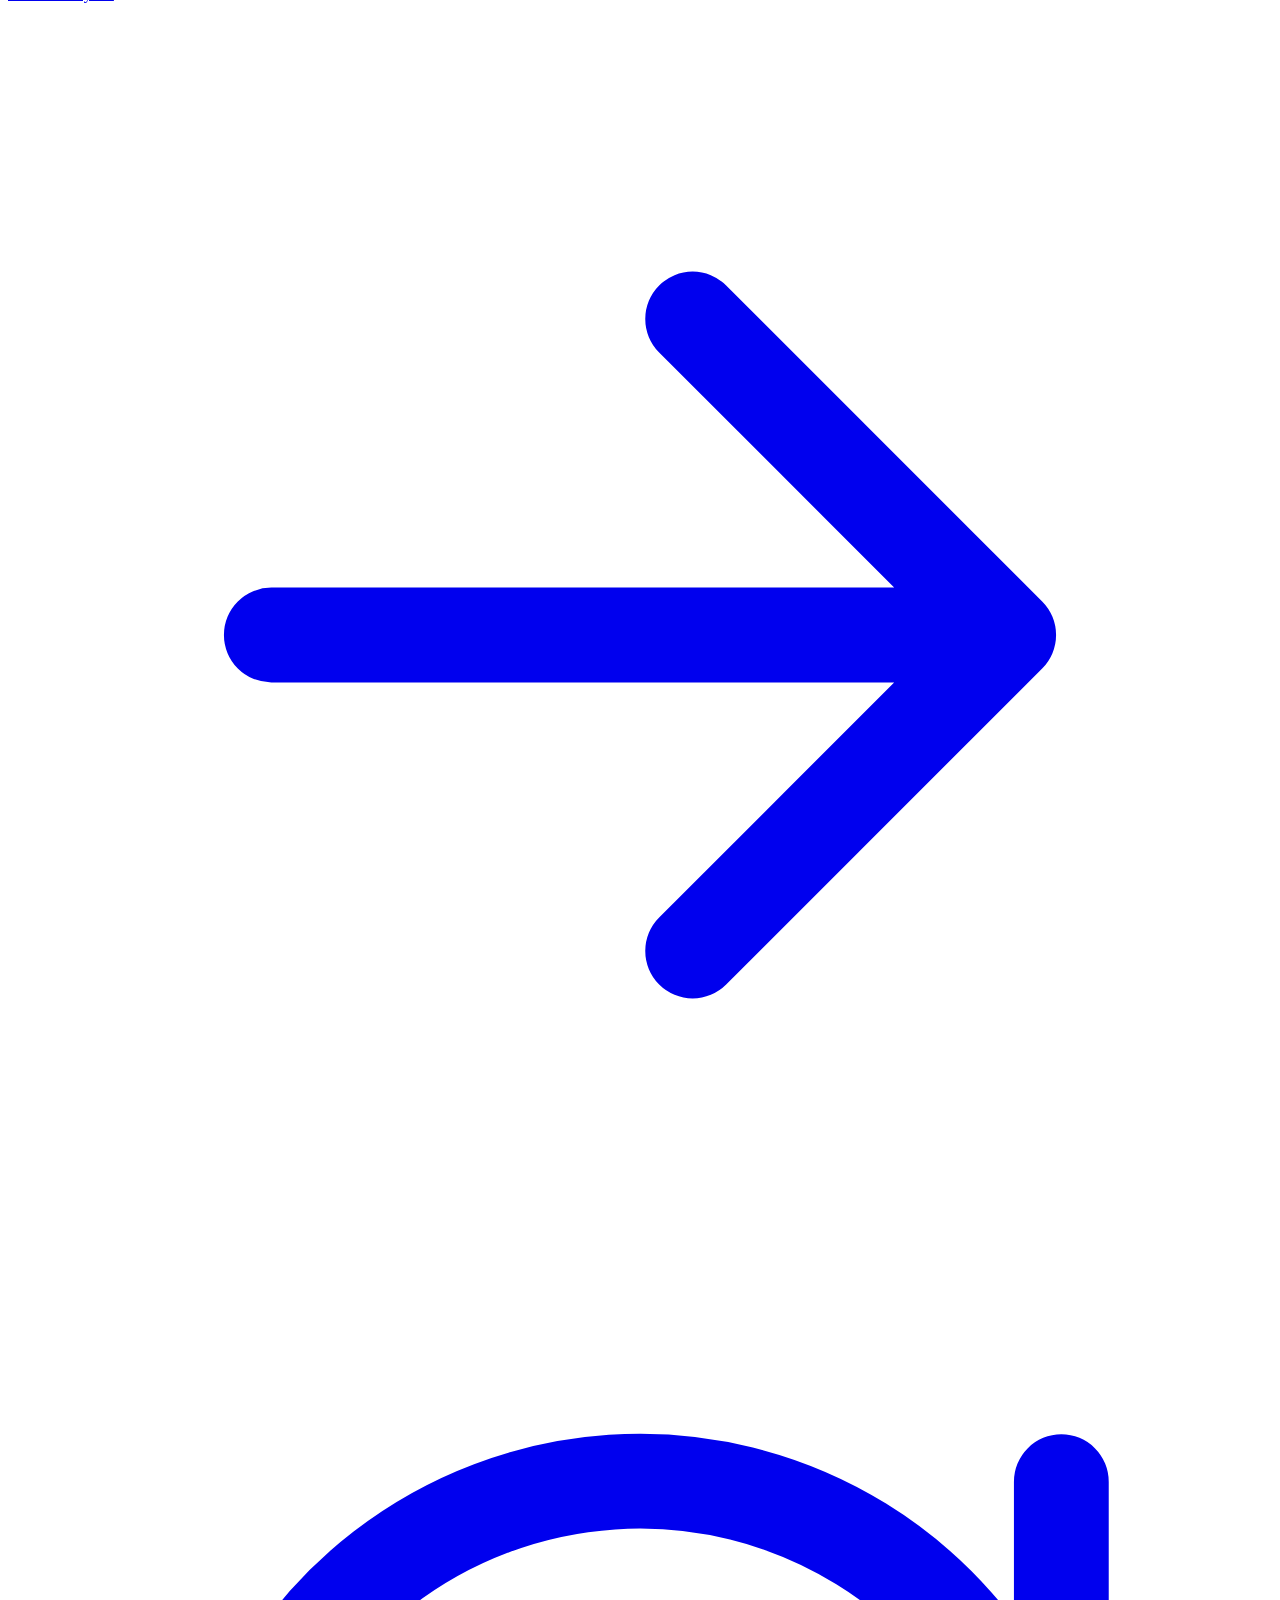
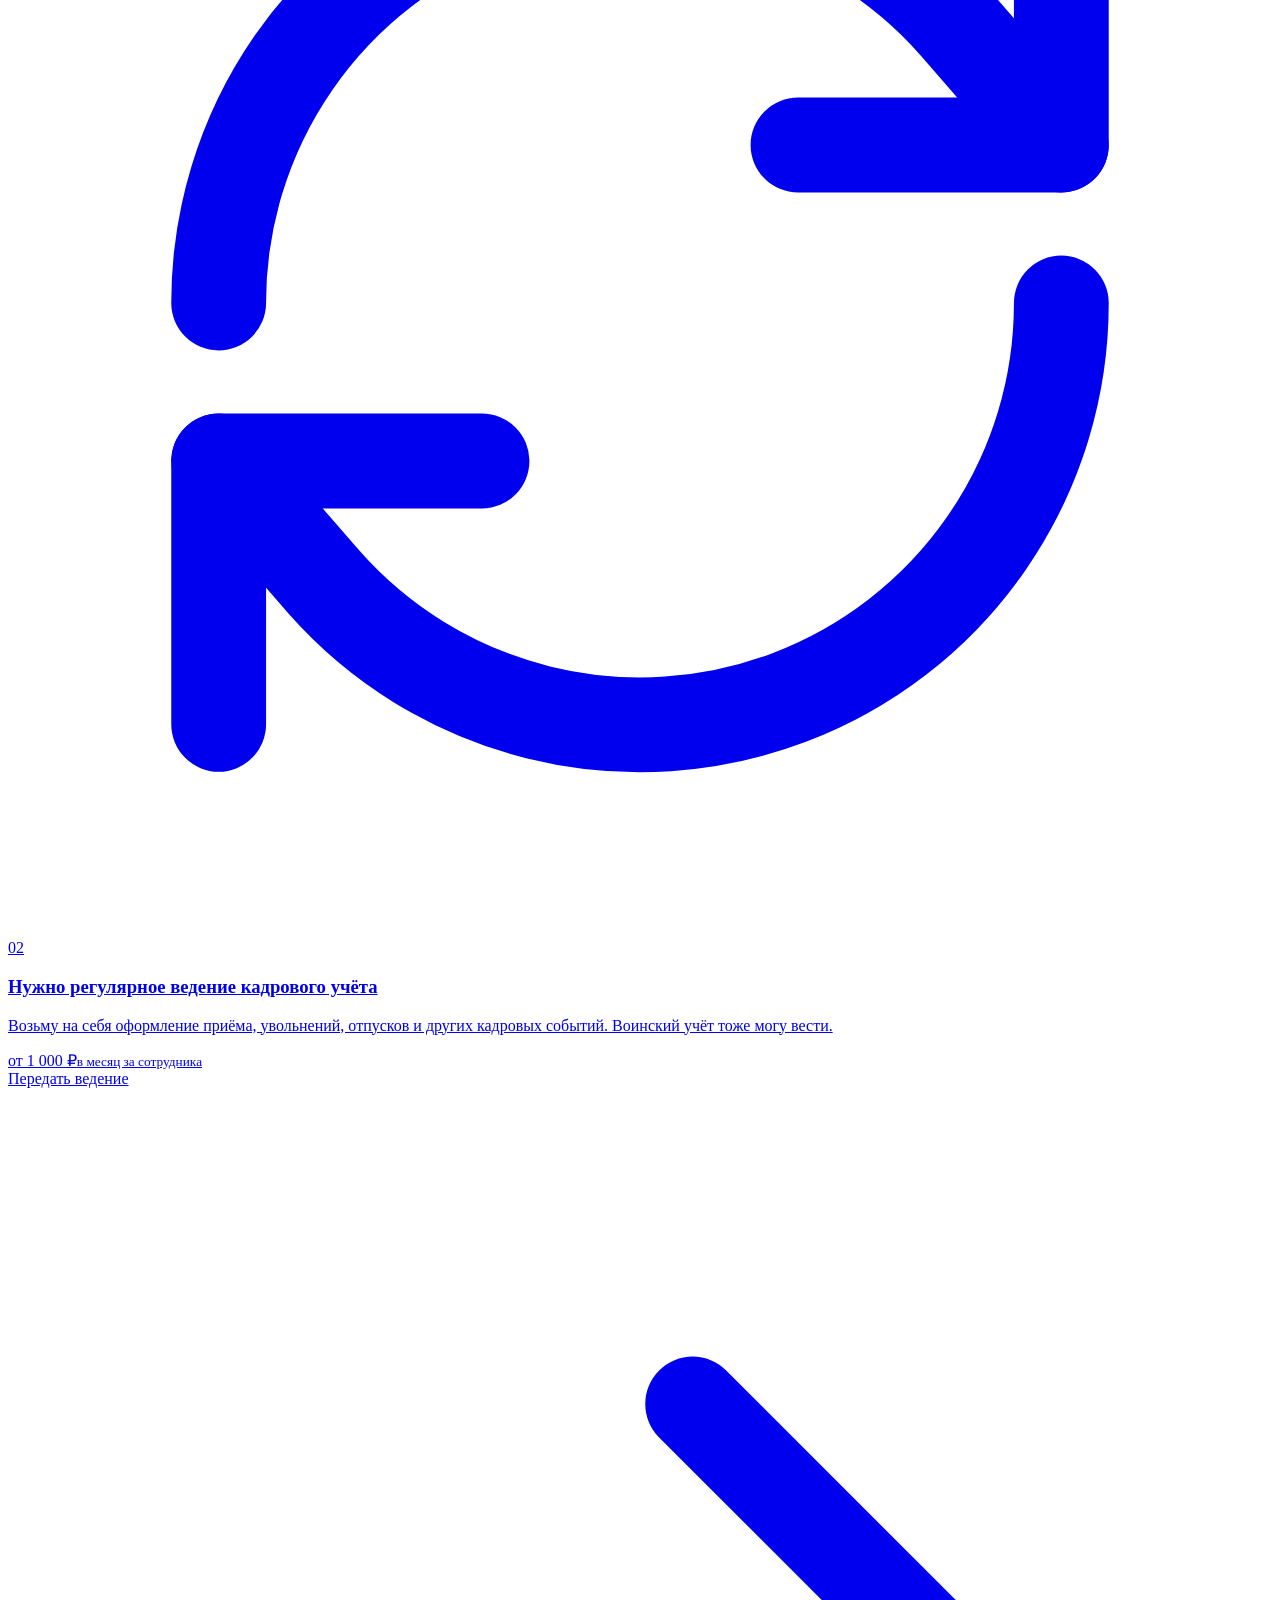
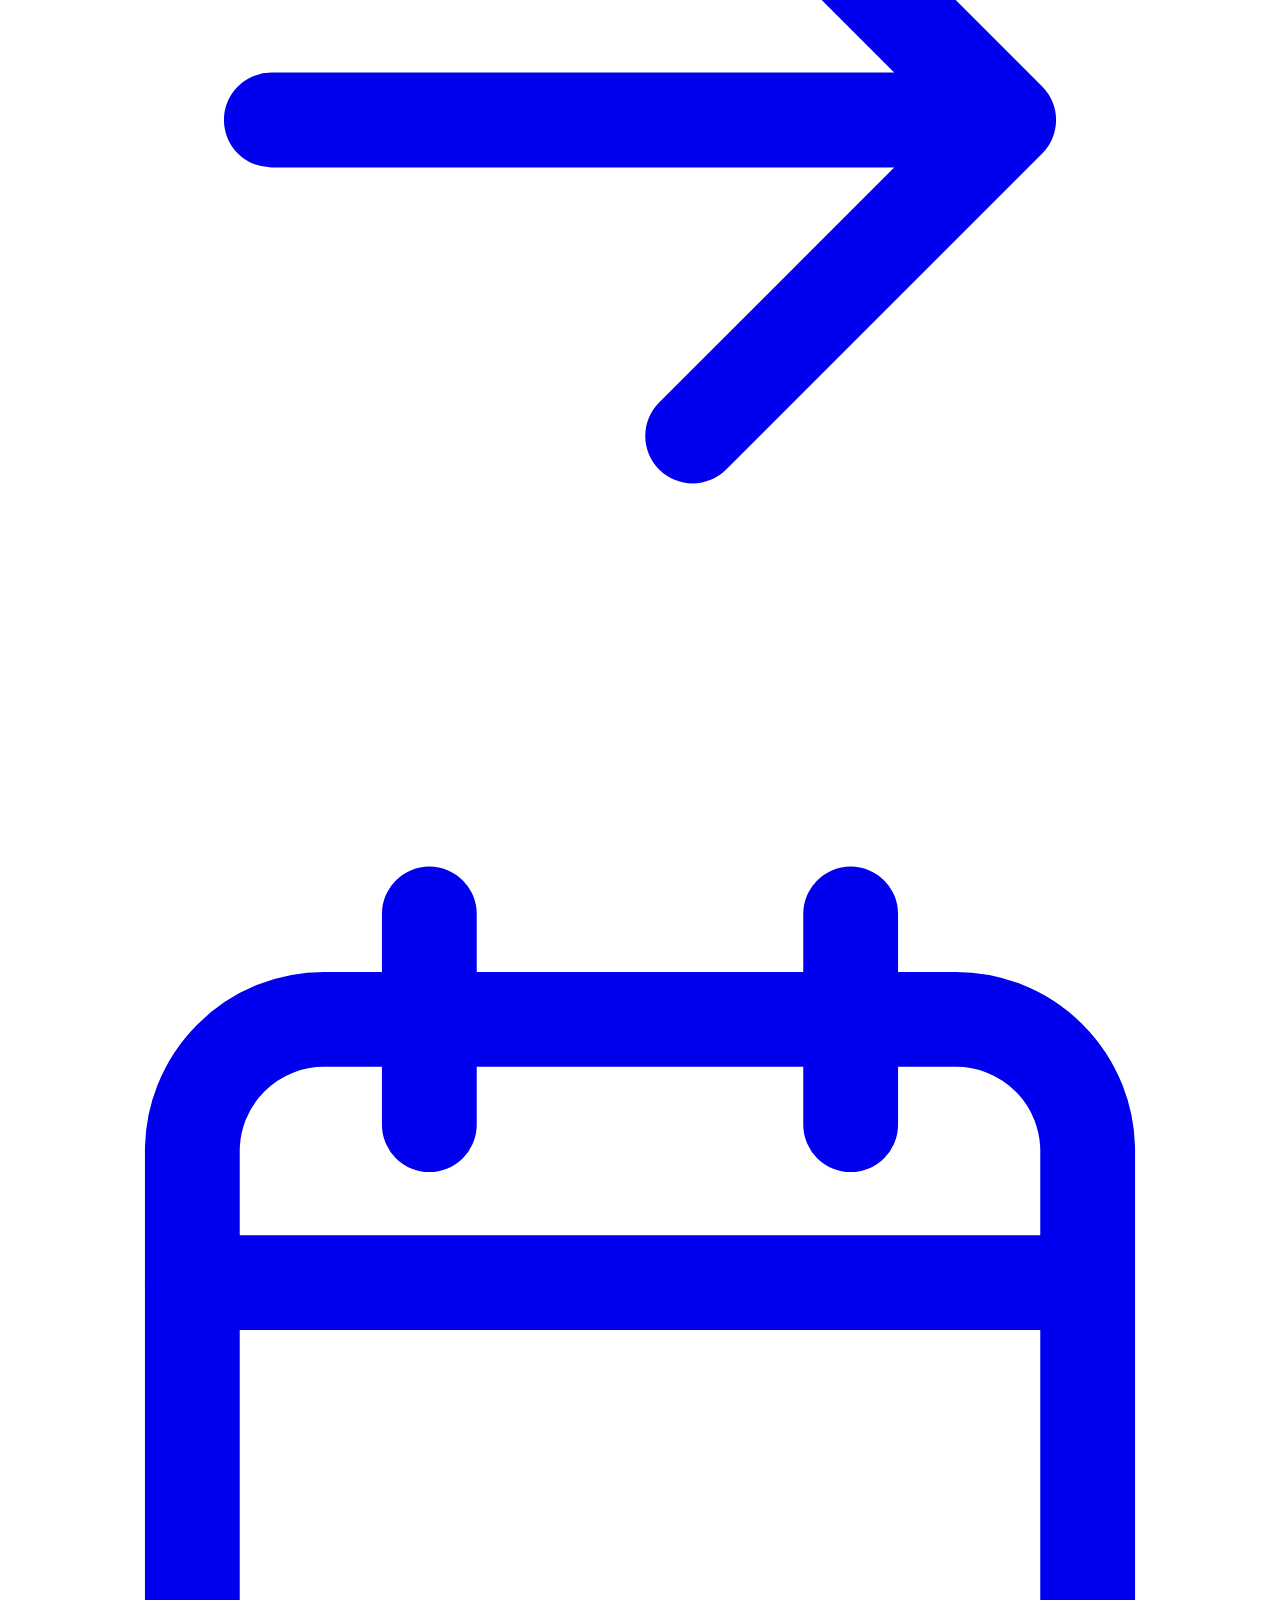
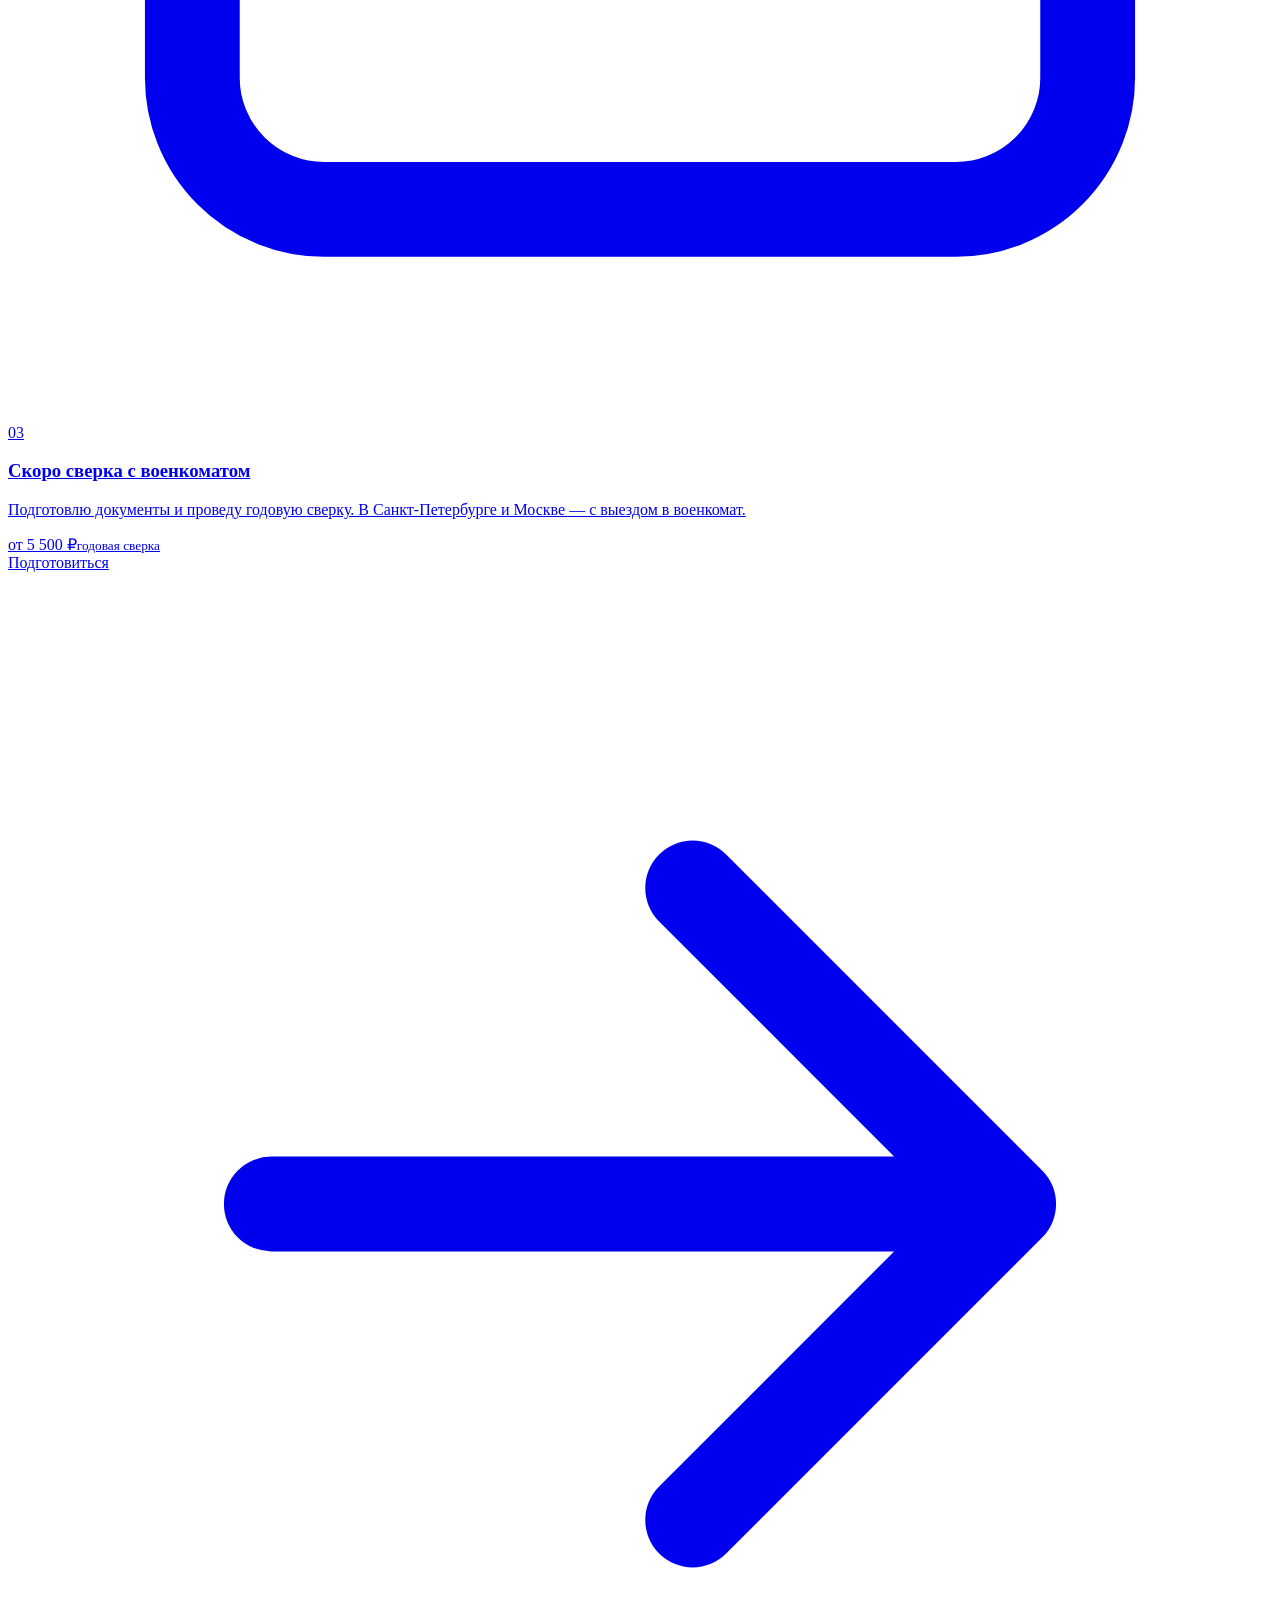
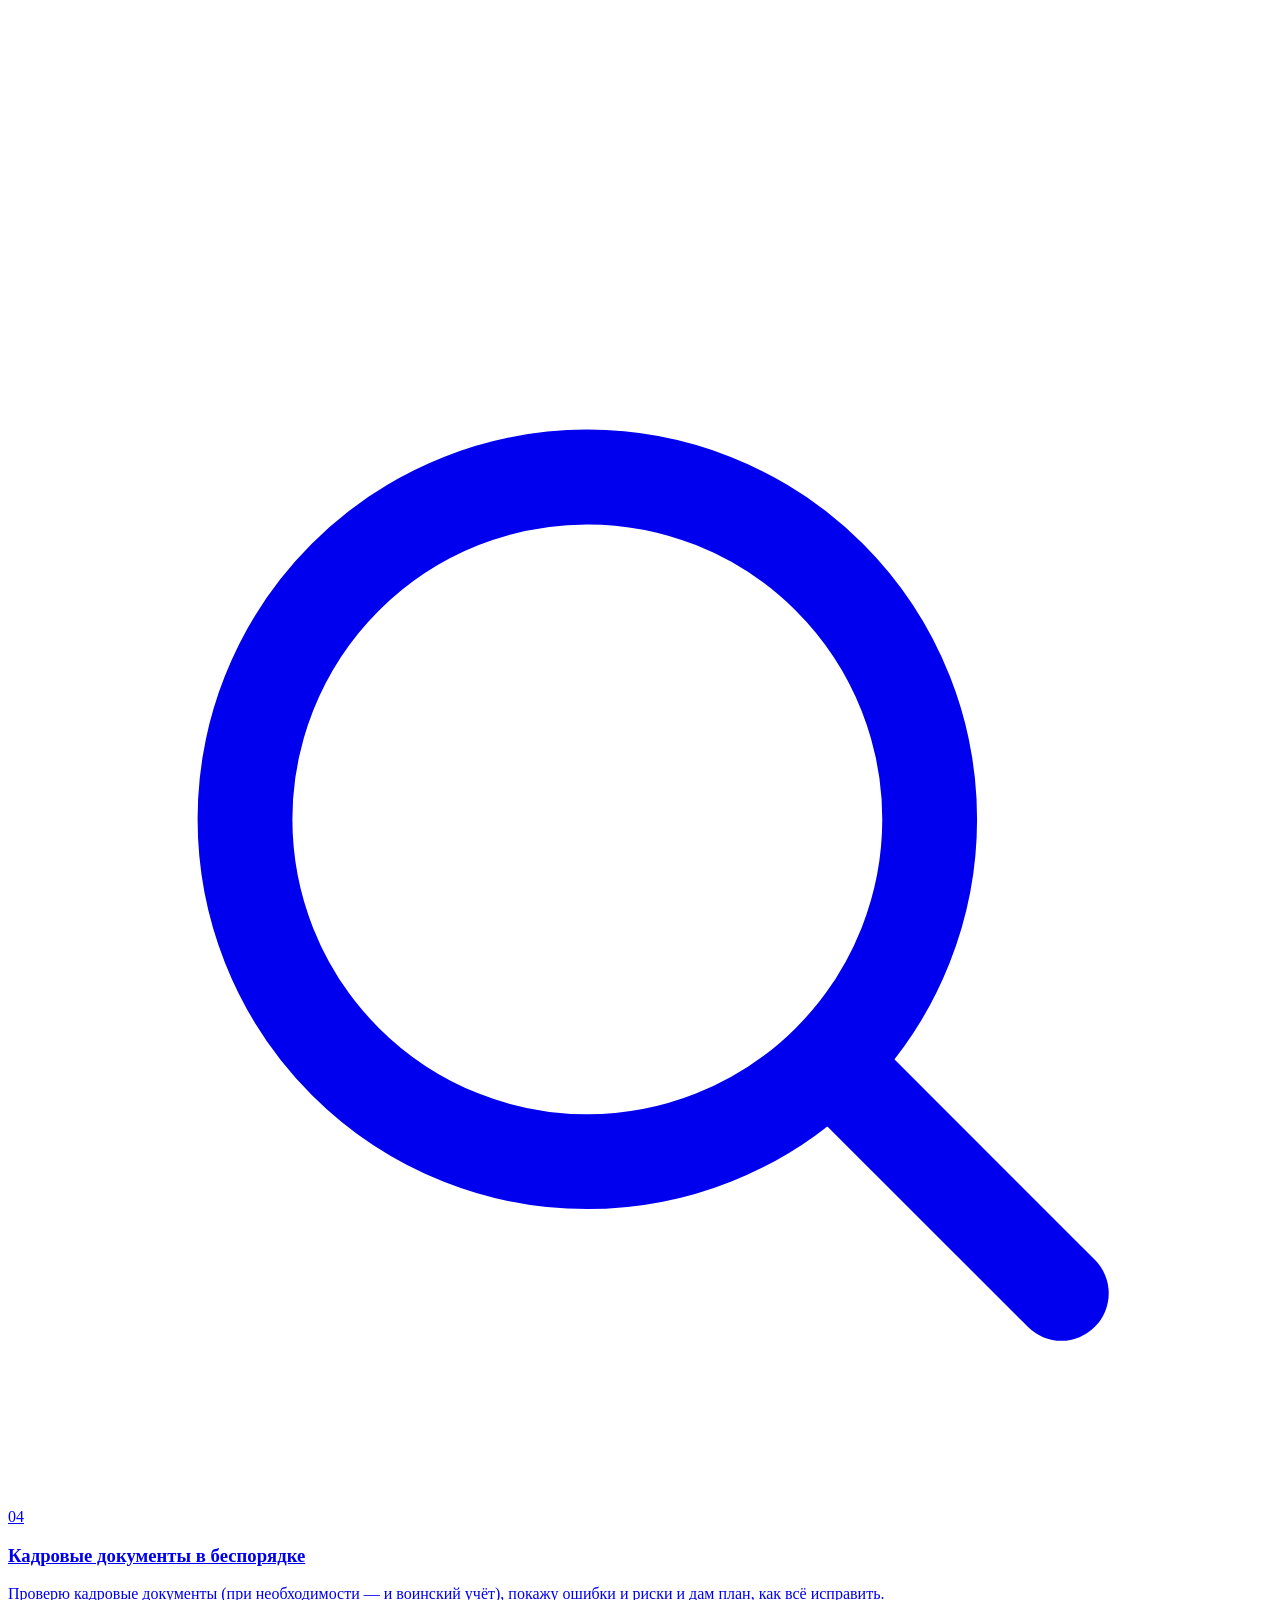
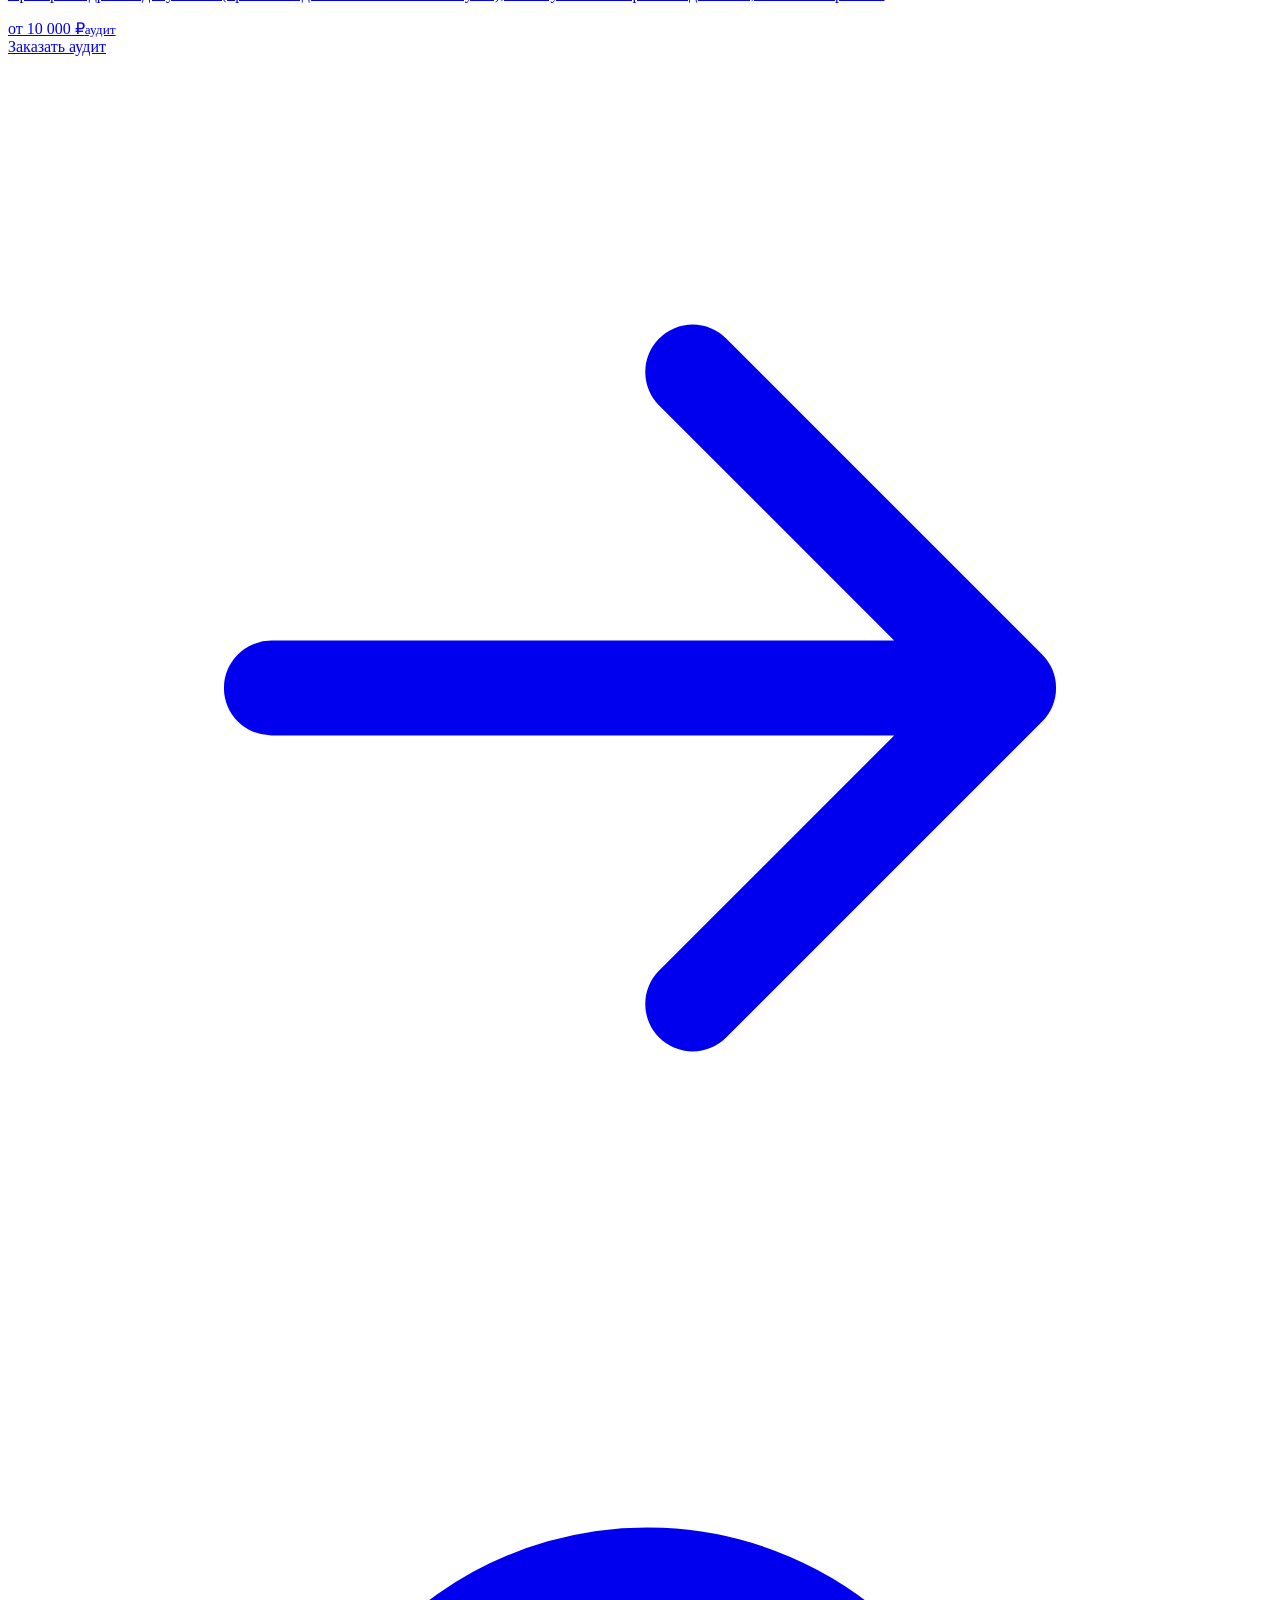
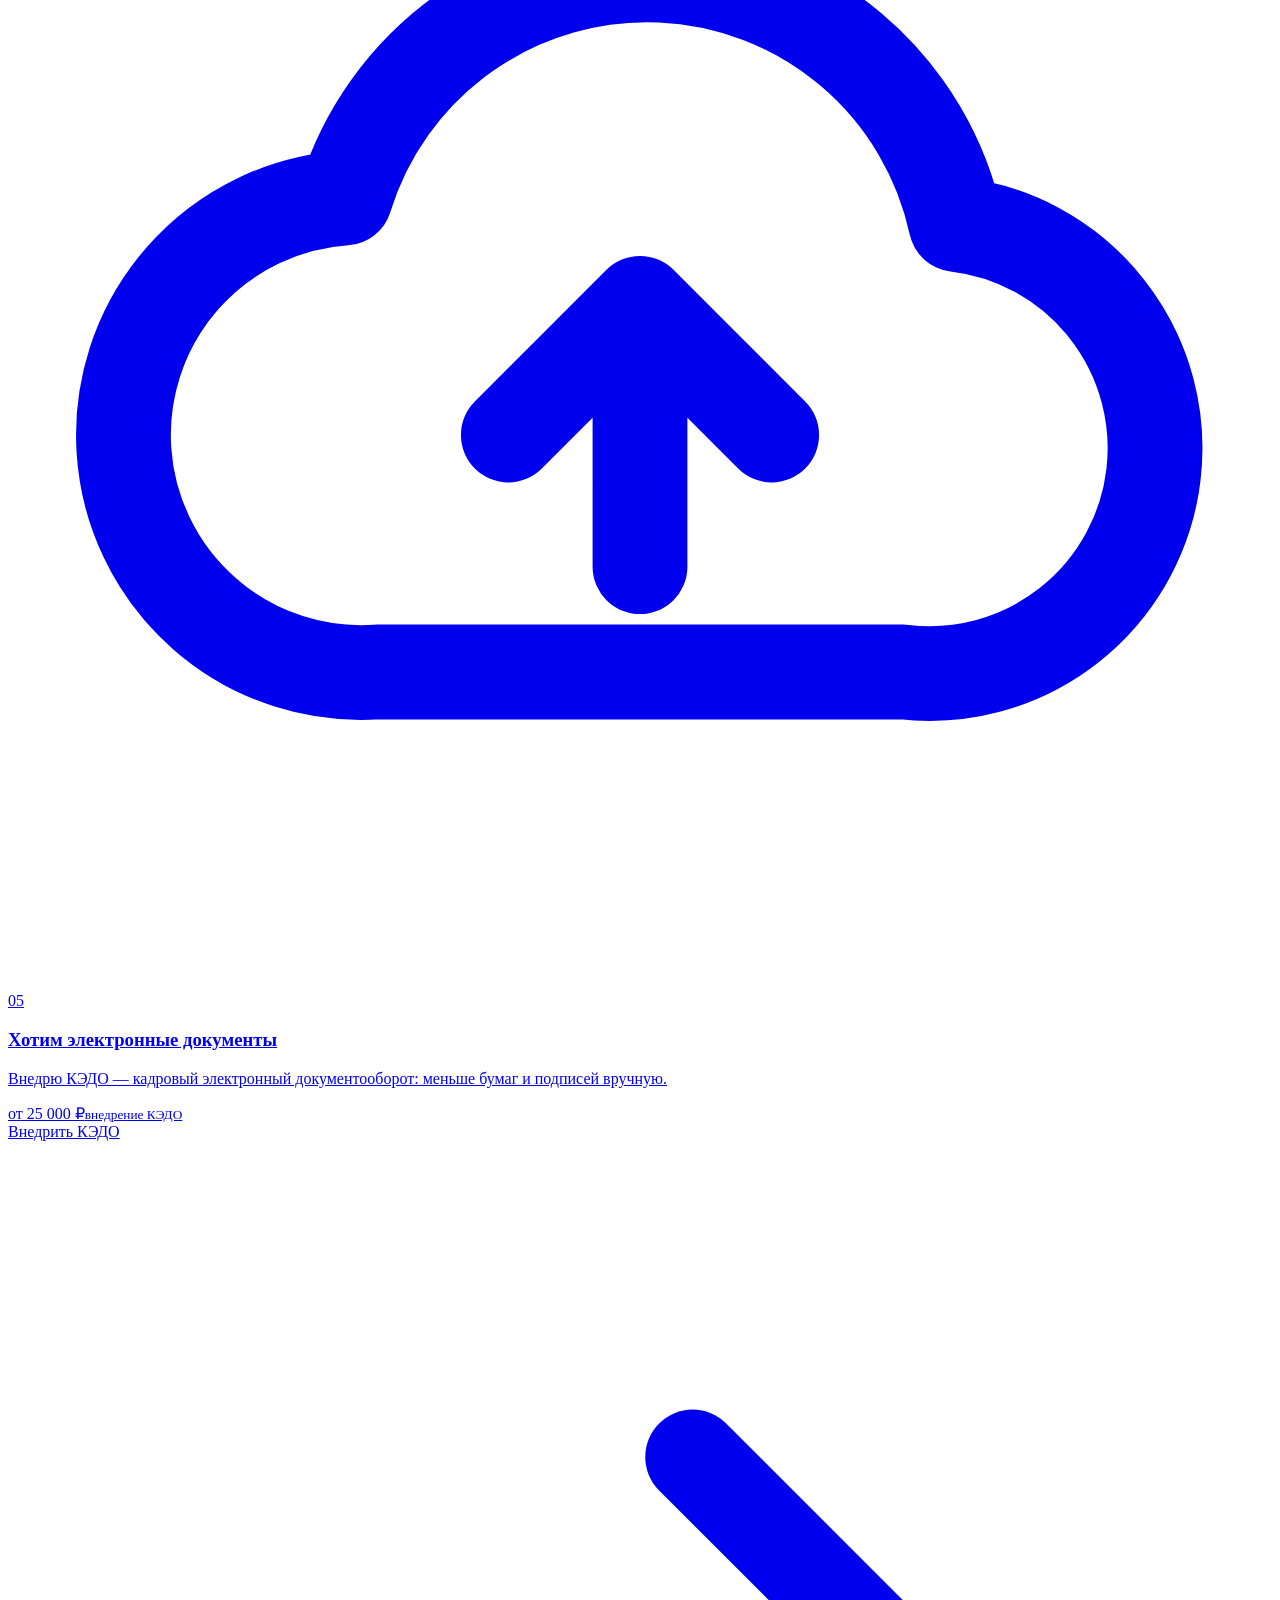
==== commit f6c5cc24: "Обновление копии сайта" ====
--- a/index.html
+++ b/index.html
@@ -27,12 +27,12 @@
 <link rel="manifest" href="/hrvdele/site.webmanifest">
 <link rel="preload" href="/hrvdele/fonts/inter-tight-cyrillic.woff2" as="font" type="font/woff2" crossorigin>
 <link rel="preload" href="/hrvdele/fonts/unbounded-cyrillic.woff2" as="font" type="font/woff2" crossorigin>
-<link rel="stylesheet" href="/hrvdele/css/style.css?v=13d8e76c">
-<script type="application/ld+json">{"@context": "https://schema.org", "@graph": [{"@type": "ProfessionalService", "@id": "https://michaelchumakov2007.github.io/hrvdele/#business", "name": "HRвДеле", "description": "Воинский и кадровый учёт для малого и среднего бизнеса. С 2006 года в сфере управления персоналом.", "url": "https://michaelchumakov2007.github.io/hrvdele/", "image": "https://michaelchumakov2007.github.io/hrvdele/img/og.jpg", "logo": "https://michaelchumakov2007.github.io/hrvdele/img/icon-512.png", "telephone": "+79500225758", "email": "s.krasovskaya22@yandex.ru", "priceRange": "от 1 000 ₽", "address": {"@type": "PostalAddress", "addressLocality": "Санкт-Петербург", "addressCountry": "RU"}, "areaServed": [{"@type": "City", "name": "Санкт-Петербург"}, {"@type": "City", "name": "Москва"}, {"@type": "Country", "name": "Россия"}], "openingHoursSpecification": {"@type": "OpeningHoursSpecification", "opens": "10:00", "closes": "18:00", "dayOfWeek": ["Monday", "Tuesday", "Wednesday", "Thursday", "Friday"]}, "founder": {"@type": "Person", "@id": "https://michaelchumakov2007.github.io/hrvdele/#svetlana", "name": "Светлана Красовская", "jobTitle": "HR-специалист", "image": "https://michaelchumakov2007.github.io/hrvdele/img/svetlana-main.webp"}, "sameAs": ["https://t.me/HRkrasovskaya", "https://vk.ru/hrvdele"]}, {"@type": "WebSite", "@id": "https://michaelchumakov2007.github.io/hrvdele/#site", "name": "HRвДеле", "url": "https://michaelchumakov2007.github.io/hrvdele/", "inLanguage": "ru", "publisher": {"@id": "https://michaelchumakov2007.github.io/hrvdele/#business"}}, {"@type": "FAQPage", "mainEntity": [{"@type": "Question", "name": "Сколько стоят ваши услуги?", "acceptedAnswer": {"@type": "Answer", "text": "Цена зависит от объёма задач: сколько сотрудников, есть ли уже учёт и в каком он состоянии. Ориентиры — на страницах услуг. Напишите — бесплатно обсудим вашу задачу, и я назову точную стоимость до начала работы."}}, {"@type": "Question", "name": "Вы работаете только с Петербургом и Москвой?", "acceptedAnswer": {"@type": "Answer", "text": "Нет, работаю онлайн по всей России: документы готовлю и согласую удалённо.Выезды — в военкоматы и к вам в офис, и по воинскому, и по кадровому учёту (например, для аудита). В Санкт-Петербурге приезжаю сама, в Москве — мой специалист. В другие города — командировка по договорённости."}}, {"@type": "Question", "name": "Нужен ли воинский учёт ИП?", "acceptedAnswer": {"@type": "Answer", "text": "Воинский учёт — услуга для юридических лиц. ИП воинский учёт не нужен. Кадровый учёт веду и для ИП, и для юрлиц."}}, {"@type": "Question", "name": "У нас учёт запущен. Возьмётесь?", "acceptedAnswer": {"@type": "Answer", "text": "Да. Проведу аудит, покажу риски и наведу порядок — даже если учёт давно не вёлся."}}, {"@type": "Question", "name": "Кто будет вести мой учёт?", "acceptedAnswer": {"@type": "Answer", "text": "Я сама — Светлана Красовская. На связи пн–пт, 10:00–18:00, отвечаю в течение рабочего дня."}}]}]}</script>
+<link rel="stylesheet" href="/hrvdele/css/style.css?v=32f10d6b">
+<script type="application/ld+json">{"@context": "https://schema.org", "@graph": [{"@type": "ProfessionalService", "@id": "https://michaelchumakov2007.github.io/hrvdele/#business", "name": "HRвДеле", "description": "Воинский и кадровый учёт для малого и среднего бизнеса. С 2006 года в сфере управления персоналом.", "url": "https://michaelchumakov2007.github.io/hrvdele/", "image": "https://michaelchumakov2007.github.io/hrvdele/img/og.jpg", "logo": "https://michaelchumakov2007.github.io/hrvdele/img/icon-512.png", "telephone": "+79500225758", "email": "s.krasovskaya22@yandex.ru", "priceRange": "от 1 000 ₽", "address": {"@type": "PostalAddress", "addressLocality": "Санкт-Петербург", "addressCountry": "RU"}, "areaServed": [{"@type": "City", "name": "Санкт-Петербург"}, {"@type": "City", "name": "Москва"}, {"@type": "Country", "name": "Россия"}], "openingHoursSpecification": {"@type": "OpeningHoursSpecification", "opens": "10:00", "closes": "18:00", "dayOfWeek": ["Monday", "Tuesday", "Wednesday", "Thursday", "Friday"]}, "founder": {"@type": "Person", "@id": "https://michaelchumakov2007.github.io/hrvdele/#svetlana", "name": "Светлана Красовская", "jobTitle": "HR-специалист", "image": "https://michaelchumakov2007.github.io/hrvdele/img/svetlana-main.webp"}, "sameAs": ["https://t.me/HRkrasovskaya", "https://vk.ru/hrvdele"]}, {"@type": "WebSite", "@id": "https://michaelchumakov2007.github.io/hrvdele/#site", "name": "HRвДеле", "url": "https://michaelchumakov2007.github.io/hrvdele/", "inLanguage": "ru", "publisher": {"@id": "https://michaelchumakov2007.github.io/hrvdele/#business"}}, {"@type": "FAQPage", "mainEntity": [{"@type": "Question", "name": "Сколько стоят ваши услуги?", "acceptedAnswer": {"@type": "Answer", "text": "Цена зависит от объёма задач: сколько сотрудников, есть ли уже учёт и в каком он состоянии. Ориентиры — на страницах услуг. Напишите — бесплатно обсудим вашу задачу, и я назову точную стоимость до начала работы."}}, {"@type": "Question", "name": "Вы работаете только с Петербургом и Москвой?", "acceptedAnswer": {"@type": "Answer", "text": "Нет, работаю онлайн по всей России: документы готовлю и согласую удалённо.Выезжаю в военкоматы и к вам в офис — и по воинскому, и по кадровому учёту, например для аудита:Санкт-Петербург — приезжаю сама;Москва — мой специалист;другие города — командировка по договорённости."}}, {"@type": "Question", "name": "Нужен ли воинский учёт ИП?", "acceptedAnswer": {"@type": "Answer", "text": "Воинский учёт — услуга для юридических лиц. ИП воинский учёт не нужен. Кадровый учёт веду и для ИП, и для юрлиц."}}, {"@type": "Question", "name": "У нас учёт запущен. Возьмётесь?", "acceptedAnswer": {"@type": "Answer", "text": "Да. Проведу аудит, покажу риски и наведу порядок — даже если учёт давно не вёлся."}}, {"@type": "Question", "name": "Кто будет вести мой учёт?", "acceptedAnswer": {"@type": "Answer", "text": "Я сама — Светлана Красовская. На связи пн–пт, 10:00–18:00, отвечаю в течение рабочего дня."}}]}]}</script>
 <script>window.HR_METRIKA = 113106457; window.HR_BASE = "/hrvdele/";</script>
 </head>
 <body>
-<a class="sr-only" href="#main">Перейти к содержимому</a>
+<a class="sr-only" href="#main">Перейти к содержимому</a>
 <header class="header wrap">
   <div class="header__bar">
     <a class="logo" href="/hrvdele/" aria-label="HRвДеле, Светлана Красовская — на главную"><span class="logo__word">HR<i>в</i>Деле</span><span class="logo__name">Светлана Красовская</span></a>
@@ -50,10 +50,11 @@
 
 <section class="hero">
   <div class="card hero__text rv-in">
-    <span class="tag">HR для малого и среднего бизнеса</span>
-    <h1>Воинский и кадровый учёт <span class="mark">под ключ</span>, пока вы занимаетесь бизнесом</h1>
-    <div class="hero__me"><img src="/hrvdele/img/svetlana-main.webp" width="56" height="56" alt=""><div><b>Светлана Красовская</b><small>HR-специалист, с 2006 года</small></div></div>
-    <p class="lead">Я — Светлана Красовская, HR-специалист из Санкт-Петербурга. Ставлю учёт с нуля, навожу порядок в запущенном, провожу аудит и сверки, веду учёт регулярно. Работаю онлайн по всей России, выезды в военкоматы и к вам в офис — в Санкт-Петербурге и Москве.</p>
+    <span class="tag">HR для малого и среднего бизнеса</span>
+    <h1>Воинский и кадровый учёт <span class="mark">под ключ</span>, пока вы занимаетесь бизнесом</h1>
+    <div class="hero__me"><img src="/hrvdele/img/svetlana-main.webp" width="56" height="56" alt=""><div><b>Светлана Красовская</b><small>HR-специалист, с 2006 года</small></div></div>
+    <p class="lead">Я — Светлана Красовская, HR-специалист из Санкт-Петербурга. Ставлю учёт с нуля, навожу порядок в запущенном, провожу аудит и сверки, веду учёт регулярно.</p>
+    <p class="hero__note"><svg viewBox="0 0 24 24" fill="none" stroke="currentColor" stroke-width="1.8" stroke-linecap="round" stroke-linejoin="round" aria-hidden="true"><path d="M12 21s-7-6.2-7-11.5a7 7 0 0114 0C19 14.8 12 21 12 21z"/><circle cx="12" cy="9.5" r="2.5"/></svg>Онлайн по всей России · выезды в военкоматы и к вам в офис — Санкт-Петербург и Москва</p>
     <div class="btns">
       <a class="btn btn--primary" href="#lead">Обсудить задачу</a>
       <a class="btn btn--ghost" href="#uslugi">Выбрать услугу <svg viewBox="0 0 24 24" fill="none" stroke="currentColor" stroke-width="1.8" stroke-linecap="round" stroke-linejoin="round" aria-hidden="true"><path d="M12 5v14M6 13l6 6 6-6"/></svg></a>
@@ -61,87 +62,87 @@
   </div>
   <div class="photo-card photo-card--hero rv-in">
     <img src="/hrvdele/img/svetlana-main.webp" width="1122" height="1402" style="object-position:50% 20%" alt="Светлана Красовская, HR-специалист" fetchpriority="high">
-    <div class="badge"><div><b>Светлана Красовская</b><small>Работаете напрямую со мной</small></div></div>
+    <div class="badge"><div><b>Светлана Красовская</b><small>Работаете напрямую со мной</small></div></div>
   </div>
 </section>
 
 <section class="section card stats" aria-label="Мой опыт">
   <div class="stats__label">Мой<br>опыт</div>
-  <div class="stat"><div class="stat__num">2006</div><p>с этого года работаю в сфере управления персоналом</p></div>
-  <div class="stat"><div class="stat__num" data-count="45" data-suffix="+">45+</div><p>компаниям поставила воинский учёт и провела годовые сверки</p></div>
-  <div class="stat"><div class="stat__num" data-count="50" data-suffix="+">50+</div><p>компаниям поставила кадровый учёт с нуля</p></div>
-  <div class="stat"><div class="stat__num" data-count="10" data-suffix="+">10+</div><p>компаниям помогла пройти проверки налоговой и ГИТ</p></div>
+  <div class="stat"><div class="stat__num">2006</div><p>с этого года работаю в сфере управления персоналом</p></div>
+  <div class="stat"><div class="stat__num" data-count="45" data-suffix="+">45+</div><p>компаниям поставила воинский учёт и провела годовые сверки</p></div>
+  <div class="stat"><div class="stat__num" data-count="50" data-suffix="+">50+</div><p>компаниям поставила кадровый учёт с нуля</p></div>
+  <div class="stat"><div class="stat__num" data-count="10" data-suffix="+">10+</div><p>компаниям помогла пройти проверки налоговой и ГИТ</p></div>
 </section>
 
 <section class="section--space" id="uslugi">
   <div class="sec-head rv-in">
-    <div><span class="tag">Услуги и цены</span><h2 class="h-sec">С какой задачей вы пришли?</h2></div>
-    <p class="lead">Выберите свою — форма заполнится сама. Обсудить задачу и узнать точную стоимость — бесплатно.</p>
+    <div><span class="tag">Услуги и цены</span><h2 class="h-sec">С какой задачей вы пришли?</h2></div>
+    <p class="lead">Выберите свою — форма заполнится сама. Обсудить задачу и узнать точную стоимость — бесплатно.</p>
   </div>
   <div class="grid sit-grid sit-grid--3">
     <a class="card sit rv-in" href="#lead" data-service="Постановка воинского учёта с нуля">
       <div class="sit__head"><div class="svc__icon"><svg viewBox="0 0 24 24" fill="none" stroke="currentColor" stroke-width="1.8" stroke-linecap="round" stroke-linejoin="round" aria-hidden="true"><path d="M12 3l7 3v5c0 4.5-3 8.3-7 10-4-1.7-7-5.5-7-10V6l7-3z"/><path d="M9 12l2 2 4-4"/></svg></div><span class="sit__num">01</span></div>
       <h3 class="h-card">Нет воинского учёта</h3>
-      <p>Поставлю воинский учёт с нуля: подготовлю все документы под ключ. В Санкт-Петербурге и Москве — с выездом в военкомат.</p>
-      <div class="sit__foot">
-        <div class="sit__price">от 7&nbsp;500 ₽<small>постановка</small></div>
+      <p>Поставлю воинский учёт с нуля: подготовлю все документы под ключ. В Санкт-Петербурге и Москве — с выездом в военкомат.</p>
+      <div class="sit__foot">
+        <div class="sit__price">от 7&nbsp;500 ₽<small>постановка</small></div>
         <span class="btn btn--primary">Поставить учёт <svg viewBox="0 0 24 24" fill="none" stroke="currentColor" stroke-width="1.8" stroke-linecap="round" stroke-linejoin="round" aria-hidden="true"><path d="M5 12h14M13 6l6 6-6 6"/></svg></span>
       </div>
     </a>
     <a class="card sit rv-in" href="#lead" data-service="Ведение кадрового учёта">
       <div class="sit__head"><div class="svc__icon"><svg viewBox="0 0 24 24" fill="none" stroke="currentColor" stroke-width="1.8" stroke-linecap="round" stroke-linejoin="round" aria-hidden="true"><path d="M4 12a8 8 0 0114-5.3L20 9"/><path d="M20 4v5h-5"/><path d="M20 12a8 8 0 01-14 5.3L4 15"/><path d="M4 20v-5h5"/></svg></div><span class="sit__num">02</span></div>
       <h3 class="h-card">Нужно регулярное ведение кадрового учёта</h3>
-      <p>Возьму на себя оформление приёма, увольнений, отпусков и других кадровых событий. Воинский учёт тоже могу вести.</p>
-      <div class="sit__foot">
-        <div class="sit__price">от 1&nbsp;000 ₽<small>в месяц за сотрудника</small></div>
+      <p>Возьму на себя оформление приёма, увольнений, отпусков и других кадровых событий. Воинский учёт тоже могу вести.</p>
+      <div class="sit__foot">
+        <div class="sit__price">от 1&nbsp;000 ₽<small>в месяц за сотрудника</small></div>
         <span class="btn btn--primary">Передать ведение <svg viewBox="0 0 24 24" fill="none" stroke="currentColor" stroke-width="1.8" stroke-linecap="round" stroke-linejoin="round" aria-hidden="true"><path d="M5 12h14M13 6l6 6-6 6"/></svg></span>
       </div>
     </a>
     <a class="card sit rv-in" href="#lead" data-service="Годовая сверка с военкоматом">
       <div class="sit__head"><div class="svc__icon"><svg viewBox="0 0 24 24" fill="none" stroke="currentColor" stroke-width="1.8" stroke-linecap="round" stroke-linejoin="round" aria-hidden="true"><rect x="3.5" y="5" width="17" height="15" rx="2.5"/><path d="M8 3v4M16 3v4M3.5 10h17"/></svg></div><span class="sit__num">03</span></div>
-      <h3 class="h-card">Скоро сверка с военкоматом</h3>
-      <p>Подготовлю документы и проведу годовую сверку. В Санкт-Петербурге и Москве — с выездом в военкомат.</p>
-      <div class="sit__foot">
-        <div class="sit__price">от 5&nbsp;500 ₽<small>годовая сверка</small></div>
+      <h3 class="h-card">Скоро сверка с военкоматом</h3>
+      <p>Подготовлю документы и проведу годовую сверку. В Санкт-Петербурге и Москве — с выездом в военкомат.</p>
+      <div class="sit__foot">
+        <div class="sit__price">от 5&nbsp;500 ₽<small>годовая сверка</small></div>
         <span class="btn btn--primary">Подготовиться <svg viewBox="0 0 24 24" fill="none" stroke="currentColor" stroke-width="1.8" stroke-linecap="round" stroke-linejoin="round" aria-hidden="true"><path d="M5 12h14M13 6l6 6-6 6"/></svg></span>
       </div>
     </a>
     <a class="card sit rv-in" href="#lead" data-service="Аудит кадровых документов">
       <div class="sit__head"><div class="svc__icon"><svg viewBox="0 0 24 24" fill="none" stroke="currentColor" stroke-width="1.8" stroke-linecap="round" stroke-linejoin="round" aria-hidden="true"><circle cx="11" cy="11" r="6.5"/><path d="M20 20l-4.2-4.2"/></svg></div><span class="sit__num">04</span></div>
-      <h3 class="h-card">Кадровые документы в беспорядке</h3>
-      <p>Проверю кадровые документы (при необходимости — и воинский учёт), покажу ошибки и риски и дам план, как всё исправить.</p>
-      <div class="sit__foot">
-        <div class="sit__price">от 10&nbsp;000 ₽<small>аудит</small></div>
+      <h3 class="h-card">Кадровые документы в беспорядке</h3>
+      <p>Проверю кадровые документы (при необходимости — и воинский учёт), покажу ошибки и риски и дам план, как всё исправить.</p>
+      <div class="sit__foot">
+        <div class="sit__price">от 10&nbsp;000 ₽<small>аудит</small></div>
         <span class="btn btn--primary">Заказать аудит <svg viewBox="0 0 24 24" fill="none" stroke="currentColor" stroke-width="1.8" stroke-linecap="round" stroke-linejoin="round" aria-hidden="true"><path d="M5 12h14M13 6l6 6-6 6"/></svg></span>
       </div>
     </a>
     <a class="card sit rv-in" href="#lead" data-service="Внедрение КЭДО">
       <div class="sit__head"><div class="svc__icon"><svg viewBox="0 0 24 24" fill="none" stroke="currentColor" stroke-width="1.8" stroke-linecap="round" stroke-linejoin="round" aria-hidden="true"><path d="M7 18a4.5 4.5 0 01-.6-9A6 6 0 0118 9.5a4 4 0 01-1 8.5H7z"/><path d="M12 11v5M9.5 13.5L12 11l2.5 2.5"/></svg></div><span class="sit__num">05</span></div>
       <h3 class="h-card">Хотим электронные документы</h3>
-      <p>Внедрю КЭДО — кадровый электронный документооборот: меньше бумаг и подписей вручную.</p>
-      <div class="sit__foot">
-        <div class="sit__price">от 25&nbsp;000 ₽<small>внедрение КЭДО</small></div>
+      <p>Внедрю КЭДО — кадровый электронный документооборот: меньше бумаг и подписей вручную.</p>
+      <div class="sit__foot">
+        <div class="sit__price">от 25&nbsp;000 ₽<small>внедрение КЭДО</small></div>
         <span class="btn btn--primary">Внедрить КЭДО <svg viewBox="0 0 24 24" fill="none" stroke="currentColor" stroke-width="1.8" stroke-linecap="round" stroke-linejoin="round" aria-hidden="true"><path d="M5 12h14M13 6l6 6-6 6"/></svg></span>
       </div>
     </a>
     <a class="card sit rv-in" href="#lead" data-service="Подбор бизнес-ассистента">
       <div class="sit__head"><div class="svc__icon"><svg viewBox="0 0 24 24" fill="none" stroke="currentColor" stroke-width="1.8" stroke-linecap="round" stroke-linejoin="round" aria-hidden="true"><circle cx="9" cy="8" r="3.2"/><path d="M3.5 19c.6-3 3-4.8 5.5-4.8s4.9 1.8 5.5 4.8"/><path d="M15.5 5.2a3 3 0 010 5.6M17.5 14.6c1.6.6 2.7 2.1 3 4.4"/></svg></div><span class="sit__num">06</span></div>
       <h3 class="h-card">Нужен бизнес-ассистент</h3>
-      <p>Подберу онлайн бизнес-ассистента за 1 неделю, чтобы разгрузить вас от рутины. Не подойдёт — заменю.</p>
-      <div class="sit__foot">
-        <div class="sit__price">от 5&nbsp;000 ₽<small>подбор</small></div>
+      <p>Подберу онлайн бизнес-ассистента за 1 неделю, чтобы разгрузить вас от рутины. Не подойдёт — заменю.</p>
+      <div class="sit__foot">
+        <div class="sit__price">от 5&nbsp;000 ₽<small>подбор</small></div>
         <span class="btn btn--primary">Подобрать ассистента <svg viewBox="0 0 24 24" fill="none" stroke="currentColor" stroke-width="1.8" stroke-linecap="round" stroke-linejoin="round" aria-hidden="true"><path d="M5 12h14M13 6l6 6-6 6"/></svg></span>
       </div>
     </a>
   </div>
   <div class="card card--blue sit-other rv-in">
-    <div><h3>Не нашли свою задачу или есть один вопрос?</h3><p>Опишите задачу своими словами — обсудим её, и я назову стоимость. Это бесплатно. Если нужен ответ на один конкретный вопрос — есть консультация: от 500&nbsp;₽ за ответ аудиосообщением.</p></div>
+    <div><h3>Не нашли свою задачу или есть один вопрос?</h3><p>Опишите задачу своими словами — обсудим её, и я назову стоимость. Это бесплатно.</p><p>Нужен ответ на один конкретный вопрос — есть консультация от 500&nbsp;₽.</p></div>
     <a class="btn btn--white" href="#lead" data-service="Другая задача или вопрос">Описать задачу <svg viewBox="0 0 24 24" fill="none" stroke="currentColor" stroke-width="1.8" stroke-linecap="round" stroke-linejoin="round" aria-hidden="true"><path d="M5 12h14M13 6l6 6-6 6"/></svg></a>
   </div>
   <div class="grid g3 svc-links">
-    <a class="card svc-link rv-in" href="/hrvdele/voinskiy-uchet/"><div class="svc__icon"><svg viewBox="0 0 24 24" fill="none" stroke="currentColor" stroke-width="1.8" stroke-linecap="round" stroke-linejoin="round" aria-hidden="true"><path d="M12 3l7 3v5c0 4.5-3 8.3-7 10-4-1.7-7-5.5-7-10V6l7-3z"/><path d="M9 12l2 2 4-4"/></svg></div><div><b>Воинский учёт</b><small>Постановка, сверки, аудит, ведение — платите только за то, что сделано</small></div><svg viewBox="0 0 24 24" fill="none" stroke="currentColor" stroke-width="1.8" stroke-linecap="round" stroke-linejoin="round" aria-hidden="true"><path d="M5 12h14M13 6l6 6-6 6"/></svg></a>
-    <a class="card svc-link rv-in" href="/hrvdele/kadrovyy-uchet/"><div class="svc__icon"><svg viewBox="0 0 24 24" fill="none" stroke="currentColor" stroke-width="1.8" stroke-linecap="round" stroke-linejoin="round" aria-hidden="true"><path d="M3 7a2 2 0 012-2h4l2 2h8a2 2 0 012 2v8a2 2 0 01-2 2H5a2 2 0 01-2-2V7z"/><path d="M8 13h8"/></svg></div><div><b>Кадровый учёт</b><small>Постановка с нуля, КЭДО, аудит, документы, регулярное ведение</small></div><svg viewBox="0 0 24 24" fill="none" stroke="currentColor" stroke-width="1.8" stroke-linecap="round" stroke-linejoin="round" aria-hidden="true"><path d="M5 12h14M13 6l6 6-6 6"/></svg></a>
-    <a class="card svc-link rv-in" href="/hrvdele/assistenty/"><div class="svc__icon"><svg viewBox="0 0 24 24" fill="none" stroke="currentColor" stroke-width="1.8" stroke-linecap="round" stroke-linejoin="round" aria-hidden="true"><circle cx="9" cy="8" r="3.2"/><path d="M3.5 19c.6-3 3-4.8 5.5-4.8s4.9 1.8 5.5 4.8"/><path d="M15.5 5.2a3 3 0 010 5.6M17.5 14.6c1.6.6 2.7 2.1 3 4.4"/></svg></div><div><b>Бизнес-ассистент</b><small>Подбор за 1 неделю, контроль первые 2 недели</small></div><svg viewBox="0 0 24 24" fill="none" stroke="currentColor" stroke-width="1.8" stroke-linecap="round" stroke-linejoin="round" aria-hidden="true"><path d="M5 12h14M13 6l6 6-6 6"/></svg></a>
+    <a class="card svc-link rv-in" href="/hrvdele/voinskiy-uchet/"><div class="svc__icon"><svg viewBox="0 0 24 24" fill="none" stroke="currentColor" stroke-width="1.8" stroke-linecap="round" stroke-linejoin="round" aria-hidden="true"><path d="M12 3l7 3v5c0 4.5-3 8.3-7 10-4-1.7-7-5.5-7-10V6l7-3z"/><path d="M9 12l2 2 4-4"/></svg></div><div><b>Воинский учёт</b><small>Постановка, сверки, аудит, ведение — платите только за то, что сделано</small></div><svg viewBox="0 0 24 24" fill="none" stroke="currentColor" stroke-width="1.8" stroke-linecap="round" stroke-linejoin="round" aria-hidden="true"><path d="M5 12h14M13 6l6 6-6 6"/></svg></a>
+    <a class="card svc-link rv-in" href="/hrvdele/kadrovyy-uchet/"><div class="svc__icon"><svg viewBox="0 0 24 24" fill="none" stroke="currentColor" stroke-width="1.8" stroke-linecap="round" stroke-linejoin="round" aria-hidden="true"><path d="M3 7a2 2 0 012-2h4l2 2h8a2 2 0 012 2v8a2 2 0 01-2 2H5a2 2 0 01-2-2V7z"/><path d="M8 13h8"/></svg></div><div><b>Кадровый учёт</b><small>Постановка с нуля, КЭДО, аудит, документы, регулярное ведение</small></div><svg viewBox="0 0 24 24" fill="none" stroke="currentColor" stroke-width="1.8" stroke-linecap="round" stroke-linejoin="round" aria-hidden="true"><path d="M5 12h14M13 6l6 6-6 6"/></svg></a>
+    <a class="card svc-link rv-in" href="/hrvdele/assistenty/"><div class="svc__icon"><svg viewBox="0 0 24 24" fill="none" stroke="currentColor" stroke-width="1.8" stroke-linecap="round" stroke-linejoin="round" aria-hidden="true"><circle cx="9" cy="8" r="3.2"/><path d="M3.5 19c.6-3 3-4.8 5.5-4.8s4.9 1.8 5.5 4.8"/><path d="M15.5 5.2a3 3 0 010 5.6M17.5 14.6c1.6.6 2.7 2.1 3 4.4"/></svg></div><div><b>Бизнес-ассистент</b><small>Подбор за 1 неделю, контроль первые 2 недели</small></div><svg viewBox="0 0 24 24" fill="none" stroke="currentColor" stroke-width="1.8" stroke-linecap="round" stroke-linejoin="round" aria-hidden="true"><path d="M5 12h14M13 6l6 6-6 6"/></svg></a>
   </div>
 </section>
 
@@ -149,17 +150,17 @@
   <div class="card risks rv-in">
     <div class="risks__head">
       <span class="tag">Зачем это нужно</span>
-      <h2 class="h-sec">Порядок в учёте дешевле, чем штрафы</h2>
-      <p>Воинский учёт обязана вести каждая организация. А правильно оформленные кадровые документы защищают компанию, если сотрудник с вами не согласен.</p>
+      <h2 class="h-sec">Порядок в учёте дешевле, чем штрафы</h2>
+      <p>Воинский учёт обязана вести каждая организация. А правильно оформленные кадровые документы защищают компанию, если сотрудник с вами не согласен.</p>
     </div>
     <div class="grid g3 risks__list">
-      <div class="risk"><div class="risk__icon"><svg viewBox="0 0 24 24" fill="none" stroke="currentColor" stroke-width="1.8" stroke-linecap="round" stroke-linejoin="round" aria-hidden="true"><path d="M12 3l7 3v5c0 4.5-3 8.3-7 10-4-1.7-7-5.5-7-10V6l7-3z"/><path d="M9 12l2 2 4-4"/></svg></div><h3>Штрафы в воинском учёте</h3><p>Штрафы за нарушения в воинском учёте — от 40&nbsp;000&nbsp;₽. И сейчас штрафуют активно.</p></div>
-      <div class="risk"><div class="risk__icon"><svg viewBox="0 0 24 24" fill="none" stroke="currentColor" stroke-width="1.8" stroke-linecap="round" stroke-linejoin="round" aria-hidden="true"><path d="M7 3h7l5 5v13H7a2 2 0 01-2-2V5a2 2 0 012-2z"/><path d="M14 3v5h5M9 13h6M9 17h6"/></svg></div><h3>Споры с сотрудниками</h3><p>Если сотрудник с вами спорит, в суде решают документы. Если их нет или в них ошибки — защитить компанию будет сложно.</p></div>
-      <div class="risk"><div class="risk__icon"><svg viewBox="0 0 24 24" fill="none" stroke="currentColor" stroke-width="1.8" stroke-linecap="round" stroke-linejoin="round" aria-hidden="true"><circle cx="12" cy="12" r="9"/><path d="M12 7v5l3 2"/></svg></div><h3>Ваше время</h3><p>Когда учёт в порядке, не нужно срочно искать и переделывать документы — вы спокойно занимаетесь бизнесом.</p></div>
+      <div class="risk"><div class="risk__icon"><svg viewBox="0 0 24 24" fill="none" stroke="currentColor" stroke-width="1.8" stroke-linecap="round" stroke-linejoin="round" aria-hidden="true"><path d="M12 3l7 3v5c0 4.5-3 8.3-7 10-4-1.7-7-5.5-7-10V6l7-3z"/><path d="M9 12l2 2 4-4"/></svg></div><h3>Штрафы в воинском учёте</h3><p>Штрафы за нарушения в воинском учёте — от 40&nbsp;000&nbsp;₽. И сейчас штрафуют активно.</p></div>
+      <div class="risk"><div class="risk__icon"><svg viewBox="0 0 24 24" fill="none" stroke="currentColor" stroke-width="1.8" stroke-linecap="round" stroke-linejoin="round" aria-hidden="true"><path d="M7 3h7l5 5v13H7a2 2 0 01-2-2V5a2 2 0 012-2z"/><path d="M14 3v5h5M9 13h6M9 17h6"/></svg></div><h3>Споры с сотрудниками</h3><p>Если сотрудник с вами спорит, в суде решают документы. Если их нет или в них ошибки — защитить компанию будет сложно.</p></div>
+      <div class="risk"><div class="risk__icon"><svg viewBox="0 0 24 24" fill="none" stroke="currentColor" stroke-width="1.8" stroke-linecap="round" stroke-linejoin="round" aria-hidden="true"><circle cx="12" cy="12" r="9"/><path d="M12 7v5l3 2"/></svg></div><h3>Ваше время</h3><p>Когда учёт в порядке, не нужно срочно искать и переделывать документы — вы спокойно занимаетесь бизнесом.</p></div>
     </div>
     <div class="risks__cta">
-      <a class="btn btn--primary" href="#lead" data-service="Проверка: всё ли в порядке с учётом">Проверить, всё ли в порядке <svg viewBox="0 0 24 24" fill="none" stroke="currentColor" stroke-width="1.8" stroke-linecap="round" stroke-linejoin="round" aria-hidden="true"><path d="M5 12h14M13 6l6 6-6 6"/></svg></a>
-      <span>Обсудить задачу — бесплатно</span>
+      <a class="btn btn--primary" href="#lead" data-service="Проверка: всё ли в порядке с учётом">Проверить, всё ли в порядке <svg viewBox="0 0 24 24" fill="none" stroke="currentColor" stroke-width="1.8" stroke-linecap="round" stroke-linejoin="round" aria-hidden="true"><path d="M5 12h14M13 6l6 6-6 6"/></svg></a>
+      <span>Обсудить задачу — бесплатно</span>
     </div>
   </div>
 </section>
@@ -168,20 +169,20 @@
   <div class="grid split--photo split">
     <div class="photo-card rv-in" style="min-height:460px">
       <img src="/hrvdele/img/svetlana-sitting.webp" width="852" height="1491" alt="Светлана Красовская" loading="lazy" style="object-position:50% 25%">
-      <div class="badge"><div><b>С 2006 года в сфере управления персоналом</b><small>650+ кадровых документов разработала и проверила</small></div></div>
+      <div class="badge"><div><b>С 2006 года в сфере управления персоналом</b><small>650+ кадровых документов разработала и проверила</small></div></div>
     </div>
     <div class="card rv-in why">
       <span class="tag">Что вы получаете</span>
-      <p class="quote">Порядок в учёте — это не про горы бумаг, а про <span class="mark">спокойствие</span> бизнеса</p>
+      <p class="quote">Порядок в учёте — это не про горы бумаг, а про <span class="mark">спокойствие</span> бизнеса</p>
       <div class="vs vs--one">
         <div class="vs__col vs__col--new">
           <ul>
-          <li>Кадровые документы под вашу компанию — только то, что действительно нужно</li>
-          <li>Воинский учёт без абонентской платы — платите только за то, что сделано</li>
-          <li>Выезды в военкоматы и к вам в офис — в Санкт-Петербурге и Москве</li>
-          <li>К каждому документу — инструкция, объясняю простым языком</li>
-          <li>Всё по закону, без бюрократии ради бюрократии</li>
-          <li>Остаюсь на связи и после того, как работа сделана</li>
+          <li>Кадровые документы под вашу компанию — только то, что действительно нужно</li>
+          <li>Воинский учёт без абонентской платы — платите только за то, что сделано</li>
+          <li>Выезды в военкоматы и к вам в офис — в Санкт-Петербурге и Москве</li>
+          <li>К каждому документу — инструкция, объясняю простым языком</li>
+          <li>Всё по закону, без бюрократии ради бюрократии</li>
+          <li>Остаюсь на связи и после того, как работа сделана</li>
           </ul>
         </div>
       </div>
@@ -191,128 +192,128 @@
 </section>
 
 <section class="section--space">
-  <div class="sec-head rv-in"><div><span class="tag">Как я работаю</span><h2 class="h-sec">От заявки до порядка — 4 шага</h2></div></div>
+  <div class="sec-head rv-in"><div><span class="tag">Как я работаю</span><h2 class="h-sec">От заявки до порядка — 4 шага</h2></div></div>
   <div class="card grid g4 steps rv-in">
-    <div class="step"><div class="step__n">01</div><h3>Заявка</h3><p>Оставляете заявку на сайте, пишете в Telegram, Max, WhatsApp или звоните. Отвечаю в течение рабочего дня.</p></div>
-    <div class="step"><div class="step__n">02</div><h3>Обсуждаем задачу</h3><p>Разбираю ситуацию, показываю риски и называю стоимость и сроки — до начала работы. Это бесплатно.</p></div>
-    <div class="step"><div class="step__n">03</div><h3>Работа под ключ</h3><p>Готовлю документы онлайн, при необходимости выезжаю. От вас — только минимум данных.</p></div>
-    <div class="step"><div class="step__n">04</div><h3>На связи дальше</h3><p>Отвечаю на вопросы и при необходимости беру учёт на регулярное ведение.</p></div>
-  </div>
-  <div class="cta-row rv-in"><a class="btn btn--primary" href="#lead">Обсудить задачу <svg viewBox="0 0 24 24" fill="none" stroke="currentColor" stroke-width="1.8" stroke-linecap="round" stroke-linejoin="round" aria-hidden="true"><path d="M5 12h14M13 6l6 6-6 6"/></svg></a><a class="btn btn--ghost" href="https://t.me/skrasovskaya" target="_blank" rel="noopener"><svg viewBox="0 0 24 24" fill="none" stroke="currentColor" stroke-width="1.8" stroke-linecap="round" stroke-linejoin="round" aria-hidden="true"><path d="M21 3L3 10.5l7 2.5 2.5 7L21 3z"/><path d="M10 13l4.5-4.5"/></svg>Написать в Telegram</a></div>
+    <div class="step"><div class="step__n">01</div><h3>Заявка</h3><p>Оставляете заявку на сайте, пишете в Telegram, Max, WhatsApp или звоните. Отвечаю в течение рабочего дня.</p></div>
+    <div class="step"><div class="step__n">02</div><h3>Обсуждаем задачу</h3><p>Разбираю ситуацию, показываю риски и называю стоимость и сроки — до начала работы. Это бесплатно.</p></div>
+    <div class="step"><div class="step__n">03</div><h3>Работа под ключ</h3><p>Готовлю документы онлайн, при необходимости выезжаю. От вас — только минимум данных.</p></div>
+    <div class="step"><div class="step__n">04</div><h3>На связи дальше</h3><p>Отвечаю на вопросы и при необходимости беру учёт на регулярное ведение.</p></div>
+  </div>
+  <div class="cta-row rv-in"><a class="btn btn--primary" href="#lead">Обсудить задачу <svg viewBox="0 0 24 24" fill="none" stroke="currentColor" stroke-width="1.8" stroke-linecap="round" stroke-linejoin="round" aria-hidden="true"><path d="M5 12h14M13 6l6 6-6 6"/></svg></a><a class="btn btn--ghost" href="https://t.me/skrasovskaya" target="_blank" rel="noopener"><svg viewBox="0 0 24 24" fill="none" stroke="currentColor" stroke-width="1.8" stroke-linecap="round" stroke-linejoin="round" aria-hidden="true"><path d="M21 3L3 10.5l7 2.5 2.5 7L21 3z"/><path d="M10 13l4.5-4.5"/></svg>Написать в Telegram</a></div>
 </section>
 
 <section class="section--space reviews" id="otzyvy">
-  <div class="sec-head rv-in"><div><span class="tag">Отзывы клиентов с Profi.ru</span><h2 class="h-sec">Что говорят клиенты</h2></div>
+  <div class="sec-head rv-in"><div><span class="tag">Отзывы клиентов с Profi.ru</span><h2 class="h-sec">Что говорят клиенты</h2></div>
     <div class="rv-nav"><button type="button" data-rv-prev aria-label="Предыдущий отзыв"><svg viewBox="0 0 24 24" fill="none" stroke="currentColor" stroke-width="1.8" stroke-linecap="round" stroke-linejoin="round" aria-hidden="true"><path d="M19 12H5M11 6l-6 6 6 6"/></svg></button><button type="button" data-rv-next aria-label="Следующий отзыв"><svg viewBox="0 0 24 24" fill="none" stroke="currentColor" stroke-width="1.8" stroke-linecap="round" stroke-linejoin="round" aria-hidden="true"><path d="M5 12h14M13 6l6 6-6 6"/></svg></button></div></div>
   <div class="rv-track rv-in"><article class="rv card">
   <div class="rv__head"><div class="rv__ava">Ю</div>
     <div class="rv__who"><b>Юлия</b><small>9 июня 2025</small></div>
     <div class="rv__stars" aria-label="Оценка 5 из 5">★★★★★</div></div>
   <span class="rv__svc">Кадровый учёт</span>
-  <p class="rv__text">Выражаю огромную благодарность Светлане за сотрудничество! Проделана объёмная кропотливая работа по восстановлению кадровых документов. От и до выполнено всё по договорённости. Светлана доходчиво и терпеливо разъясняет законодательство ТК, а также его применение в моём случае. Очень рекомендую.</p><button class="rv__more" type="button">Читать полностью</button>
+  <p class="rv__text">Выражаю огромную благодарность Светлане за сотрудничество! Проделана объёмная кропотливая работа по восстановлению кадровых документов. От и до выполнено всё по договорённости. Светлана доходчиво и терпеливо разъясняет законодательство ТК, а также его применение в моём случае. Очень рекомендую.</p><button class="rv__more" type="button">Читать полностью</button>
 </article><article class="rv card">
   <div class="rv__head"><div class="rv__ava">Е</div>
     <div class="rv__who"><b>Егор</b><small>18 февраля 2025</small></div>
     <div class="rv__stars" aria-label="Оценка 5 из 5">★★★★★</div></div>
   <span class="rv__svc">Ведение воинского учёта</span>
-  <p class="rv__text">Очень тщательный подход к выполнению заказа. Постоянная обратная связь. Организовывали воинский учёт с нуля. Вопросов было много, но ответы были исчерпывающими и получали их быстро. В общем, приятно было сотрудничать, да и человек приятный)</p><button class="rv__more" type="button">Читать полностью</button>
+  <p class="rv__text">Очень тщательный подход к выполнению заказа. Постоянная обратная связь. Организовывали воинский учёт с нуля. Вопросов было много, но ответы были исчерпывающими и получали их быстро. В общем, приятно было сотрудничать, да и человек приятный)</p><button class="rv__more" type="button">Читать полностью</button>
 </article><article class="rv card">
   <div class="rv__head"><div class="rv__ava">Т</div>
     <div class="rv__who"><b>Татьяна</b><small>30 июля 2026</small></div>
     <div class="rv__stars" aria-label="Оценка 5 из 5">★★★★★</div></div>
-  <span class="rv__svc">Положения об оплате труда</span>
-  <p class="rv__text">За работу взялась быстро, грамотный подход к работе, всё очень оперативно. Внесла правки в имеющиеся ПВТР и положение об оплате труда и премировании, посоветовала, как улучшить и что изменить в ближайшем будущем в связи с грядущими изменениями законов. Хорошо ориентируется в законодательстве. Быстро и точно отвечала на все вопросы. Буду советовать знакомым и сама в дальнейшем обращаться за помощью.</p><button class="rv__more" type="button">Читать полностью</button>
+  <span class="rv__svc">Положения об оплате труда</span>
+  <p class="rv__text">За работу взялась быстро, грамотный подход к работе, всё очень оперативно. Внесла правки в имеющиеся ПВТР и положение об оплате труда и премировании, посоветовала, как улучшить и что изменить в ближайшем будущем в связи с грядущими изменениями законов. Хорошо ориентируется в законодательстве. Быстро и точно отвечала на все вопросы. Буду советовать знакомым и сама в дальнейшем обращаться за помощью.</p><button class="rv__more" type="button">Читать полностью</button>
 </article><article class="rv card">
   <div class="rv__head"><div class="rv__ava">Т</div>
     <div class="rv__who"><b>Татьяна</b><small>16 июня 2026</small></div>
     <div class="rv__stars" aria-label="Оценка 5 из 5">★★★★★</div></div>
   <span class="rv__svc">Ведение воинского учёта</span>
-  <p class="rv__text">Светлана очень грамотный специалист. Помогла привести документы в порядок по воинскому учёту и пройти проверку. Всегда на связи и быстро отвечает на вопросы. Огромная благодарность ❤️</p><button class="rv__more" type="button">Читать полностью</button>
+  <p class="rv__text">Светлана очень грамотный специалист. Помогла привести документы в порядок по воинскому учёту и пройти проверку. Всегда на связи и быстро отвечает на вопросы. Огромная благодарность ❤️</p><button class="rv__more" type="button">Читать полностью</button>
 </article><article class="rv card">
   <div class="rv__head"><div class="rv__ava">А</div>
     <div class="rv__who"><b>Алена</b><small>30 июня 2022</small></div>
     <div class="rv__stars" aria-label="Оценка 5 из 5">★★★★★</div></div>
-  <span class="rv__svc">Кадровый учёт с нуля</span>
-  <p class="rv__text">Обратились к Светлане с просьбой «поставить на рельсы» с нуля КДП организации. Очень ответственно подошла к работе. Изначально созвонились, объяснила, какие документы для чего необходимы, договорились о формате оплаты, комфортные и нам, и исполнителю. Документы отправлялись по мере готовности, мы вносили правки, и Светлана исправляла их с учётом наших пожеланий. Ещё приятным бонусом было, что она приезжала на встречу в офис, чтобы лично объяснить все моменты и нюансы. Так же отвечала на вопросы, возникающие в процессе оформления всех документов и сотрудников ПОСЛЕ того, как все обязанности с её стороны были выполнены. Работа была выполнена быстро, качественно и профессионально. Советую!</p><button class="rv__more" type="button">Читать полностью</button>
+  <span class="rv__svc">Кадровый учёт с нуля</span>
+  <p class="rv__text">Обратились к Светлане с просьбой «поставить на рельсы» с нуля КДП организации. Очень ответственно подошла к работе. Изначально созвонились, объяснила, какие документы для чего необходимы, договорились о формате оплаты, комфортные и нам, и исполнителю. Документы отправлялись по мере готовности, мы вносили правки, и Светлана исправляла их с учётом наших пожеланий. Ещё приятным бонусом было, что она приезжала на встречу в офис, чтобы лично объяснить все моменты и нюансы. Так же отвечала на вопросы, возникающие в процессе оформления всех документов и сотрудников ПОСЛЕ того, как все обязанности с её стороны были выполнены. Работа была выполнена быстро, качественно и профессионально. Советую!</p><button class="rv__more" type="button">Читать полностью</button>
 </article><article class="rv card">
   <div class="rv__head"><div class="rv__ava">Т</div>
     <div class="rv__who"><b>Татьяна Полякова</b><small>10 сентября 2026</small></div>
     <div class="rv__stars" aria-label="Оценка 5 из 5">★★★★★</div></div>
-  <span class="rv__svc">Постановка на воинский учёт · ведение</span>
-  <p class="rv__text">Светлана, спасибо вам огромное, такое количество материалов и достаточно объёмную информацию вы дали мне, всё по шагам, доступно, ещё раз спасибо! Рекомендую, прекрасный специалист.</p><button class="rv__more" type="button">Читать полностью</button>
+  <span class="rv__svc">Постановка на воинский учёт · ведение</span>
+  <p class="rv__text">Светлана, спасибо вам огромное, такое количество материалов и достаточно объёмную информацию вы дали мне, всё по шагам, доступно, ещё раз спасибо! Рекомендую, прекрасный специалист.</p><button class="rv__more" type="button">Читать полностью</button>
 </article><article class="rv card">
   <div class="rv__head"><div class="rv__ava">В</div>
     <div class="rv__who"><b>Валерия</b><small>4 ноября 2021</small></div>
     <div class="rv__stars" aria-label="Оценка 5 из 5">★★★★★</div></div>
   <span class="rv__svc">Трудовые договоры</span>
-  <p class="rv__text">Светлана быстро и квалифицированно помогла разобраться со сложным вопросом. Чувствуется экспертность. И Светлана приятна в общении, что для меня важно.</p><button class="rv__more" type="button">Читать полностью</button>
+  <p class="rv__text">Светлана быстро и квалифицированно помогла разобраться со сложным вопросом. Чувствуется экспертность. И Светлана приятна в общении, что для меня важно.</p><button class="rv__more" type="button">Читать полностью</button>
 </article><article class="rv card">
   <div class="rv__head"><div class="rv__ava">Э</div>
     <div class="rv__who"><b>Эльза</b><small>17 февраля 2026</small></div>
     <div class="rv__stars" aria-label="Оценка 5 из 5">★★★★★</div></div>
   <span class="rv__svc">Ведение воинского учёта</span>
-  <p class="rv__text">Созвонились день в день и всё супер доступно мне объяснили по журналам воинского учёта. Очень понятно и доступно! Ещё раз благодарю Светлану за помощь и консультацию! Буду обращаться ещё 🤝</p><button class="rv__more" type="button">Читать полностью</button>
+  <p class="rv__text">Созвонились день в день и всё супер доступно мне объяснили по журналам воинского учёта. Очень понятно и доступно! Ещё раз благодарю Светлану за помощь и консультацию! Буду обращаться ещё 🤝</p><button class="rv__more" type="button">Читать полностью</button>
 </article><article class="rv card">
   <div class="rv__head"><div class="rv__ava">В</div>
     <div class="rv__who"><b>Влада</b><small>28 марта 2024</small></div>
     <div class="rv__stars" aria-label="Оценка 5 из 5">★★★★★</div></div>
   <span class="rv__svc">Ведение воинского учёта</span>
-  <p class="rv__text">Очень понравилась работа со Светланой. Очень оперативно обсудили все детали и нюансы нашей ситуации по воинскому учёту, наметили план действий и в короткие сроки реализовали. Светлана подготовила всю необходимую документацию, и мы с лёгкостью встали на воинский учёт, обучила сотрудницу, была постоянно на связи по любым вопросам, а во время обучения это было важно. Очень доступно и понятно стало. При необходимости обратимся ещё. Уже советую своим знакомым в смежных сферах.</p><button class="rv__more" type="button">Читать полностью</button>
+  <p class="rv__text">Очень понравилась работа со Светланой. Очень оперативно обсудили все детали и нюансы нашей ситуации по воинскому учёту, наметили план действий и в короткие сроки реализовали. Светлана подготовила всю необходимую документацию, и мы с лёгкостью встали на воинский учёт, обучила сотрудницу, была постоянно на связи по любым вопросам, а во время обучения это было важно. Очень доступно и понятно стало. При необходимости обратимся ещё. Уже советую своим знакомым в смежных сферах.</p><button class="rv__more" type="button">Читать полностью</button>
 </article><article class="rv card">
   <div class="rv__head"><div class="rv__ava">С</div>
     <div class="rv__who"><b>Сергей</b><small>28 марта 2025</small></div>
     <div class="rv__stars" aria-label="Оценка 4,5 из 5">★★★★<span class="rv__half">★</span></div></div>
   <span class="rv__svc">Ведение воинского учёта</span>
-  <p class="rv__text">Обращались по вопросу воинского учёта с 0. Понравилась чёткость запросов и подачи обратной информации. Никакой воды, всё по полочкам, ко всем документам прилагалась инструкция и рекомендации + можно было написать, позвонить и всегда получить конкретный, чёткий ответ в непонятных/спорных моментах.</p><button class="rv__more" type="button">Читать полностью</button>
+  <p class="rv__text">Обращались по вопросу воинского учёта с 0. Понравилась чёткость запросов и подачи обратной информации. Никакой воды, всё по полочкам, ко всем документам прилагалась инструкция и рекомендации + можно было написать, позвонить и всегда получить конкретный, чёткий ответ в непонятных/спорных моментах.</p><button class="rv__more" type="button">Читать полностью</button>
 </article><article class="rv card">
   <div class="rv__head"><div class="rv__ava">Г</div>
     <div class="rv__who"><b>Геннадий</b><small>8 октября 2026</small></div>
     <div class="rv__stars" aria-label="Оценка 4,5 из 5">★★★★<span class="rv__half">★</span></div></div>
   <span class="rv__svc">Постановка · ведение · сверка</span>
-  <p class="rv__text">Предварительно проведена подробная консультация. Всё сделано вовремя и качественно.</p><button class="rv__more" type="button">Читать полностью</button>
+  <p class="rv__text">Предварительно проведена подробная консультация. Всё сделано вовремя и качественно.</p><button class="rv__more" type="button">Читать полностью</button>
 </article><article class="rv card">
   <div class="rv__head"><div class="rv__ava">М</div>
     <div class="rv__who"><b>Мария</b><small>23 сентября 2026</small></div>
     <div class="rv__stars" aria-label="Оценка 4,5 из 5">★★★★<span class="rv__half">★</span></div></div>
   <span class="rv__svc">Постановка · ведение · сверка</span>
-  <p class="rv__text">Отличная подготовка к проверке по воинскому учёту, чёткость, системность, просто супер!</p><button class="rv__more" type="button">Читать полностью</button>
+  <p class="rv__text">Отличная подготовка к проверке по воинскому учёту, чёткость, системность, просто супер!</p><button class="rv__more" type="button">Читать полностью</button>
 </article><article class="rv card">
   <div class="rv__head"><div class="rv__ava">С</div>
     <div class="rv__who"><b>Светлана</b><small>28 ноября 2025</small></div>
     <div class="rv__stars" aria-label="Оценка 5 из 5">★★★★★</div></div>
   <span class="rv__svc">Ведение воинского учёта</span>
-  <p class="rv__text">Понравилась чёткость выполнения задачи, систематизированный подход, знание вопроса. Рекомендую специалиста к сотрудничеству!</p><button class="rv__more" type="button">Читать полностью</button>
+  <p class="rv__text">Понравилась чёткость выполнения задачи, систематизированный подход, знание вопроса. Рекомендую специалиста к сотрудничеству!</p><button class="rv__more" type="button">Читать полностью</button>
 </article><article class="rv card">
   <div class="rv__head"><div class="rv__ava">А</div>
     <div class="rv__who"><b>Анастасия</b><small>14 октября 2026</small></div>
     <div class="rv__stars" aria-label="Оценка 5 из 5">★★★★★</div></div>
   <span class="rv__svc">Ведение воинского учёта</span>
-  <p class="rv__text">Замечательный специалист. Остаёмся на связи не первый год.</p><button class="rv__more" type="button">Читать полностью</button>
+  <p class="rv__text">Замечательный специалист. Остаёмся на связи не первый год.</p><button class="rv__more" type="button">Читать полностью</button>
 </article></div>
 </section>
 
 <section class="section--space">
   <div class="sec-head rv-in"><div><span class="tag">Вопросы</span><h2 class="h-sec">Частые вопросы</h2></div></div>
   <div class="faq rv-in">
-    <details><summary>Сколько стоят ваши услуги?<i></i></summary><div class="faq__a"><p>Цена зависит от объёма задач: сколько сотрудников, есть ли уже учёт и в каком он состоянии. Ориентиры — на страницах услуг. Напишите — бесплатно обсудим вашу задачу, и я назову точную стоимость до начала работы.</p></div></details>
-    <details><summary>Вы работаете только с Петербургом и Москвой?<i></i></summary><div class="faq__a"><p>Нет, работаю онлайн по всей России: документы готовлю и согласую удалённо.</p><p>Выезды — в военкоматы и к вам в офис, и по воинскому, и по кадровому учёту (например, для аудита). В Санкт-Петербурге приезжаю сама, в Москве — мой специалист. В другие города — командировка по договорённости.</p></div></details>
-    <details><summary>Нужен ли воинский учёт ИП?<i></i></summary><div class="faq__a"><p>Воинский учёт — услуга для юридических лиц. ИП воинский учёт не нужен. Кадровый учёт веду и для ИП, и для юрлиц.</p></div></details>
-    <details><summary>У нас учёт запущен. Возьмётесь?<i></i></summary><div class="faq__a"><p>Да. Проведу аудит, покажу риски и наведу порядок — даже если учёт давно не вёлся.</p></div></details>
-    <details><summary>Кто будет вести мой учёт?<i></i></summary><div class="faq__a"><p>Я сама — Светлана Красовская. На связи пн–пт, 10:00–18:00, отвечаю в течение рабочего дня.</p></div></details>
+    <details><summary>Сколько стоят ваши услуги?<i></i></summary><div class="faq__a"><p>Цена зависит от объёма задач: сколько сотрудников, есть ли уже учёт и в каком он состоянии. Ориентиры — на страницах услуг. Напишите — бесплатно обсудим вашу задачу, и я назову точную стоимость до начала работы.</p></div></details>
+    <details><summary>Вы работаете только с Петербургом и Москвой?<i></i></summary><div class="faq__a"><p>Нет, работаю онлайн по всей России: документы готовлю и согласую удалённо.</p><p>Выезжаю в военкоматы и к вам в офис — и по воинскому, и по кадровому учёту, например для аудита:</p><ul class="plist"><li>Санкт-Петербург — приезжаю сама;</li><li>Москва — мой специалист;</li><li>другие города — командировка по договорённости.</li></ul></div></details>
+    <details><summary>Нужен ли воинский учёт ИП?<i></i></summary><div class="faq__a"><p>Воинский учёт — услуга для юридических лиц. ИП воинский учёт не нужен. Кадровый учёт веду и для ИП, и для юрлиц.</p></div></details>
+    <details><summary>У нас учёт запущен. Возьмётесь?<i></i></summary><div class="faq__a"><p>Да. Проведу аудит, покажу риски и наведу порядок — даже если учёт давно не вёлся.</p></div></details>
+    <details><summary>Кто будет вести мой учёт?<i></i></summary><div class="faq__a"><p>Я сама — Светлана Красовская. На связи пн–пт, 10:00–18:00, отвечаю в течение рабочего дня.</p></div></details>
   </div>
 </section>
 
 <section class="section--space lead-grid" id="lead">
   <div class="card card--blue lead-info rv-in">
-    <span class="tag">Первый разговор — бесплатно</span>
-    <h2 class="h-sec">Расскажите о задаче — назову стоимость и сроки</h2>
-    <p class="lead">Коротко опишите задачу — разберу ситуацию, предложу, что делать, и назову стоимость и сроки. Обсудить задачу и узнать цену — бесплатно, это ни к чему не обязывает.</p>
+    <span class="tag">Первый разговор — бесплатно</span>
+    <h2 class="h-sec">Расскажите о задаче — назову стоимость и сроки</h2>
+    <p class="lead">Коротко опишите задачу — разберу ситуацию, предложу, что делать, и назову стоимость и сроки. Обсудить задачу и узнать цену — бесплатно, это ни к чему не обязывает.</p>
     <ul class="lead-info__list">
-      <li><svg viewBox="0 0 24 24" fill="none" stroke="currentColor" stroke-width="1.8" stroke-linecap="round" stroke-linejoin="round" aria-hidden="true"><circle cx="12" cy="12" r="9"/><path d="M12 7v5l3 2"/></svg><span>Отвечу в течение рабочего дня · пн–пт, 10:00–18:00</span></li>
-      <li><svg viewBox="0 0 24 24" fill="none" stroke="currentColor" stroke-width="1.8" stroke-linecap="round" stroke-linejoin="round" aria-hidden="true"><circle cx="12" cy="12" r="9"/><path d="M3 12h18M12 3c2.5 2.6 3.8 5.6 3.8 9s-1.3 6.4-3.8 9c-2.5-2.6-3.8-5.6-3.8-9S9.5 5.6 12 3z"/></svg><span>Онлайн по всей России</span></li>
-      <li><svg viewBox="0 0 24 24" fill="none" stroke="currentColor" stroke-width="1.8" stroke-linecap="round" stroke-linejoin="round" aria-hidden="true"><path d="M12 21s-7-6.2-7-11.5a7 7 0 0114 0C19 14.8 12 21 12 21z"/><circle cx="12" cy="9.5" r="2.5"/></svg><span>Выезды в военкоматы и к вам в офис — Санкт-Петербург и Москва, в другие города — командировка по договорённости</span></li>
+      <li><svg viewBox="0 0 24 24" fill="none" stroke="currentColor" stroke-width="1.8" stroke-linecap="round" stroke-linejoin="round" aria-hidden="true"><circle cx="12" cy="12" r="9"/><path d="M12 7v5l3 2"/></svg><span>Отвечу в течение рабочего дня · пн–пт, 10:00–18:00</span></li>
+      <li><svg viewBox="0 0 24 24" fill="none" stroke="currentColor" stroke-width="1.8" stroke-linecap="round" stroke-linejoin="round" aria-hidden="true"><circle cx="12" cy="12" r="9"/><path d="M3 12h18M12 3c2.5 2.6 3.8 5.6 3.8 9s-1.3 6.4-3.8 9c-2.5-2.6-3.8-5.6-3.8-9S9.5 5.6 12 3z"/></svg><span>Онлайн по всей России</span></li>
+      <li><svg viewBox="0 0 24 24" fill="none" stroke="currentColor" stroke-width="1.8" stroke-linecap="round" stroke-linejoin="round" aria-hidden="true"><path d="M12 21s-7-6.2-7-11.5a7 7 0 0114 0C19 14.8 12 21 12 21z"/><circle cx="12" cy="9.5" r="2.5"/></svg><span>Выезды в военкоматы и к вам в офис — Санкт-Петербург и Москва, в другие города — командировка по договорённости</span></li>
     </ul>
-    <a class="lead-info__go" href="#lead-form">Заполнить заявку — 1 минута <svg viewBox="0 0 24 24" fill="none" stroke="currentColor" stroke-width="1.8" stroke-linecap="round" stroke-linejoin="round" aria-hidden="true"><path d="M5 12h14M13 6l6 6-6 6"/></svg></a>
+    <a class="lead-info__go" href="#lead-form">Заполнить заявку — 1 минута <svg viewBox="0 0 24 24" fill="none" stroke="currentColor" stroke-width="1.8" stroke-linecap="round" stroke-linejoin="round" aria-hidden="true"><path d="M5 12h14M13 6l6 6-6 6"/></svg></a>
   </div>
   <div class="card rv-in" id="lead-form">
     <form class="form" method="post" data-lead novalidate>
@@ -321,20 +322,20 @@
       <input class="hp" type="text" name="website" tabindex="-1" autocomplete="off" aria-hidden="true">
       <div class="field"><label for="f-name">Имя <em>*</em></label>
         <input id="f-name" name="name" maxlength="100" autocomplete="name" placeholder="Как к вам обращаться" data-req>
-        <span class="field__err">Напишите, как к вам обращаться</span></div>
-      <div class="field"><label for="f-contact">Телефон или Telegram <em>*</em></label>
+        <span class="field__err">Напишите, как к вам обращаться</span></div>
+      <div class="field"><label for="f-contact">Телефон или Telegram <em>*</em></label>
         <input id="f-contact" name="contact" maxlength="100" autocomplete="tel" inputmode="text" placeholder="+7 900 000-00-00 или @ник" data-req>
-        <span class="field__err">Укажите телефон или ник в Telegram</span></div>
-      <div class="field"><label for="f-msg">Коротко о задаче</label>
+        <span class="field__err">Укажите телефон или ник в Telegram</span></div>
+      <div class="field"><label for="f-msg">Коротко о задаче</label>
         <textarea id="f-msg" name="message" maxlength="3000" placeholder="Например: нужно поставить воинский учёт, 15 сотрудников"></textarea></div>
       <label class="consent"><input type="checkbox" name="consent" value="yes">
-        <span>Даю <a href="/hrvdele/soglasie/" target="_blank">согласие на обработку персональных данных</a></span></label>
-      <p class="consent__note">Как я обращаюсь с данными — в <a href="/hrvdele/politika/" target="_blank">политике конфиденциальности</a>.</p>
+        <span>Даю <a href="/hrvdele/soglasie/" target="_blank">согласие на обработку персональных данных</a></span></label>
+      <p class="consent__note">Как я обращаюсь с данными — в <a href="/hrvdele/politika/" target="_blank">политике конфиденциальности</a>.</p>
       <div class="form__foot">
         <button class="btn btn--primary" type="submit">Отправить заявку</button>
-        <span class="form__time"><svg viewBox="0 0 24 24" fill="none" stroke="currentColor" stroke-width="1.8" stroke-linecap="round" stroke-linejoin="round" aria-hidden="true"><circle cx="12" cy="12" r="9"/><path d="M12 7v5l3 2"/></svg>Отвечу в течение рабочего дня</span>
-      </div>
-      <p class="form__alt">Неудобно через форму? Напишите в <a href="https://t.me/skrasovskaya" target="_blank" rel="noopener">Telegram</a>, <a href="https://wa.me/79500225758" target="_blank" rel="noopener">WhatsApp</a>, <a href="https://max.ru/u/f9LHodD0cOKDe8p-BAQKFmhq5REtlFCvZ8sHeIrnii5yKYsLi0zTx-HVUyc" target="_blank" rel="noopener">Max</a> или позвоните: <a href="tel:+79500225758">+7 950 022-57-58</a></p>
+        <span class="form__time"><svg viewBox="0 0 24 24" fill="none" stroke="currentColor" stroke-width="1.8" stroke-linecap="round" stroke-linejoin="round" aria-hidden="true"><circle cx="12" cy="12" r="9"/><path d="M12 7v5l3 2"/></svg>Отвечу в течение рабочего дня</span>
+      </div>
+      <p class="form__alt">Неудобно через форму? Напишите в <a href="https://t.me/skrasovskaya" target="_blank" rel="noopener">Telegram</a>, <a href="https://wa.me/79500225758" target="_blank" rel="noopener">WhatsApp</a>, <a href="https://max.ru/u/f9LHodD0cOKDe8p-BAQKFmhq5REtlFCvZ8sHeIrnii5yKYsLi0zTx-HVUyc" target="_blank" rel="noopener">Max</a> или позвоните: <a href="tel:+79500225758">+7 950 022-57-58</a></p>
     </form>
   </div>
 </section>
@@ -343,34 +344,34 @@
 <footer class="footer wrap">
   <div class="card footer__card">
     <div class="footer__about"><a class="logo" href="/hrvdele/"><span class="logo__word">HR<i>в</i>Деле</span><span class="logo__name">Светлана Красовская</span></a>
-      <p>Светлана Красовская, HR-специалист из Санкт-Петербурга. Воинский и кадровый учёт для малого и среднего бизнеса — онлайн по всей России, выезды в Санкт-Петербурге и Москве. Отвечаю пн–пт, 10:00–18:00.</p></div>
+      <p>Светлана Красовская, HR-специалист из Санкт-Петербурга. Воинский и кадровый учёт для малого и среднего бизнеса — онлайн по всей России, выезды в Санкт-Петербурге и Москве. Отвечаю пн–пт, 10:00–18:00.</p></div>
     <div><p class="footer__h">Услуги</p><ul>
       <li><a href="/hrvdele/voinskiy-uchet/">Воинский учёт</a></li>
       <li><a href="/hrvdele/kadrovyy-uchet/">Кадровый учёт</a></li>
       <li><a href="/hrvdele/assistenty/">Подбор бизнес-ассистента</a></li></ul></div>
     <div><p class="footer__h">Обо мне</p><ul>
-      <li><a href="/hrvdele/obo-mne/">Опыт и принципы</a></li>
+      <li><a href="/hrvdele/obo-mne/">Опыт и принципы</a></li>
       <li><a href="/hrvdele/#otzyvy">Отзывы</a></li>
       <li><a href="/hrvdele/kontakty/">Контакты</a></li></ul></div>
     <div><p class="footer__h">Связаться</p><ul>
-      <li><a href="tel:+79500225758">+7 950 022-57-58</a></li>
+      <li><a href="tel:+79500225758">+7 950 022-57-58</a></li>
       <li><a href="https://t.me/skrasovskaya" target="_blank" rel="noopener">Telegram</a></li>
       <li><a href="https://wa.me/79500225758" target="_blank" rel="noopener">WhatsApp</a></li>
       <li><a href="https://max.ru/u/f9LHodD0cOKDe8p-BAQKFmhq5REtlFCvZ8sHeIrnii5yKYsLi0zTx-HVUyc" target="_blank" rel="noopener">Max</a></li>
       <li><a href="mailto:s.krasovskaya22@yandex.ru">s.krasovskaya22@yandex.ru</a></li></ul></div>
     <div><p class="footer__h">Мои каналы</p><ul>
       <li><a href="https://t.me/HRkrasovskaya" target="_blank" rel="noopener">Telegram-канал HRвДеле</a></li>
-      <li><a href="https://max.ru/se13604123_biz" target="_blank" rel="noopener">Канал в Max</a></li>
+      <li><a href="https://max.ru/se13604123_biz" target="_blank" rel="noopener">Канал в Max</a></li>
       <li><a href="https://vk.ru/hrvdele" target="_blank" rel="noopener">Сообщество ВК HRвДеле</a></li></ul></div>
   </div>
   <div class="footer__bottom">
     <span>© <span data-year>2026</span> HRвДеле · Красовская Светлана Владимировна, самозанятая · ИНН 781430578081</span>
-    <span><a href="/hrvdele/politika/">Политика конфиденциальности</a> · <a href="/hrvdele/soglasie/">Согласие на обработку данных</a> · <button class="foot-cookie" type="button" data-cookie-reset>Настройки cookie</button></span>
-  </div>
-  <p class="footer__note">Цены на сайте указаны для ознакомления и не являются публичной офертой (ст. 437 ГК РФ). Точную стоимость назову, когда обсудим вашу задачу, — это бесплатно.</p>
+    <span><a href="/hrvdele/politika/">Политика конфиденциальности</a> · <a href="/hrvdele/soglasie/">Согласие на обработку данных</a> · <button class="foot-cookie" type="button" data-cookie-reset>Настройки cookie</button></span>
+  </div>
+  <p class="footer__note">Цены на сайте указаны для ознакомления и не являются публичной офертой (ст. 437 ГК РФ). Точную стоимость назову, когда обсудим вашу задачу, — это бесплатно.</p>
 </footer>
 <div class="cookie" role="region" aria-label="Cookie">
-  <p>Сайт использует cookie. Статистику (Яндекс Метрика) включу только с вашего согласия. <a href="/hrvdele/politika/">Подробнее</a></p>
+  <p>Сайт использует cookie. Статистику (Яндекс Метрика) включу только с вашего согласия. <a href="/hrvdele/politika/">Подробнее</a></p>
   <div class="cookie__btns"><button class="btn btn--ghost" type="button" data-cookie="necessary">Только нужные</button><button class="btn btn--primary" type="button" data-cookie="all">Принять</button></div>
 </div>
 <script src="/hrvdele/js/app.js?v=71c58ed6" defer></script>
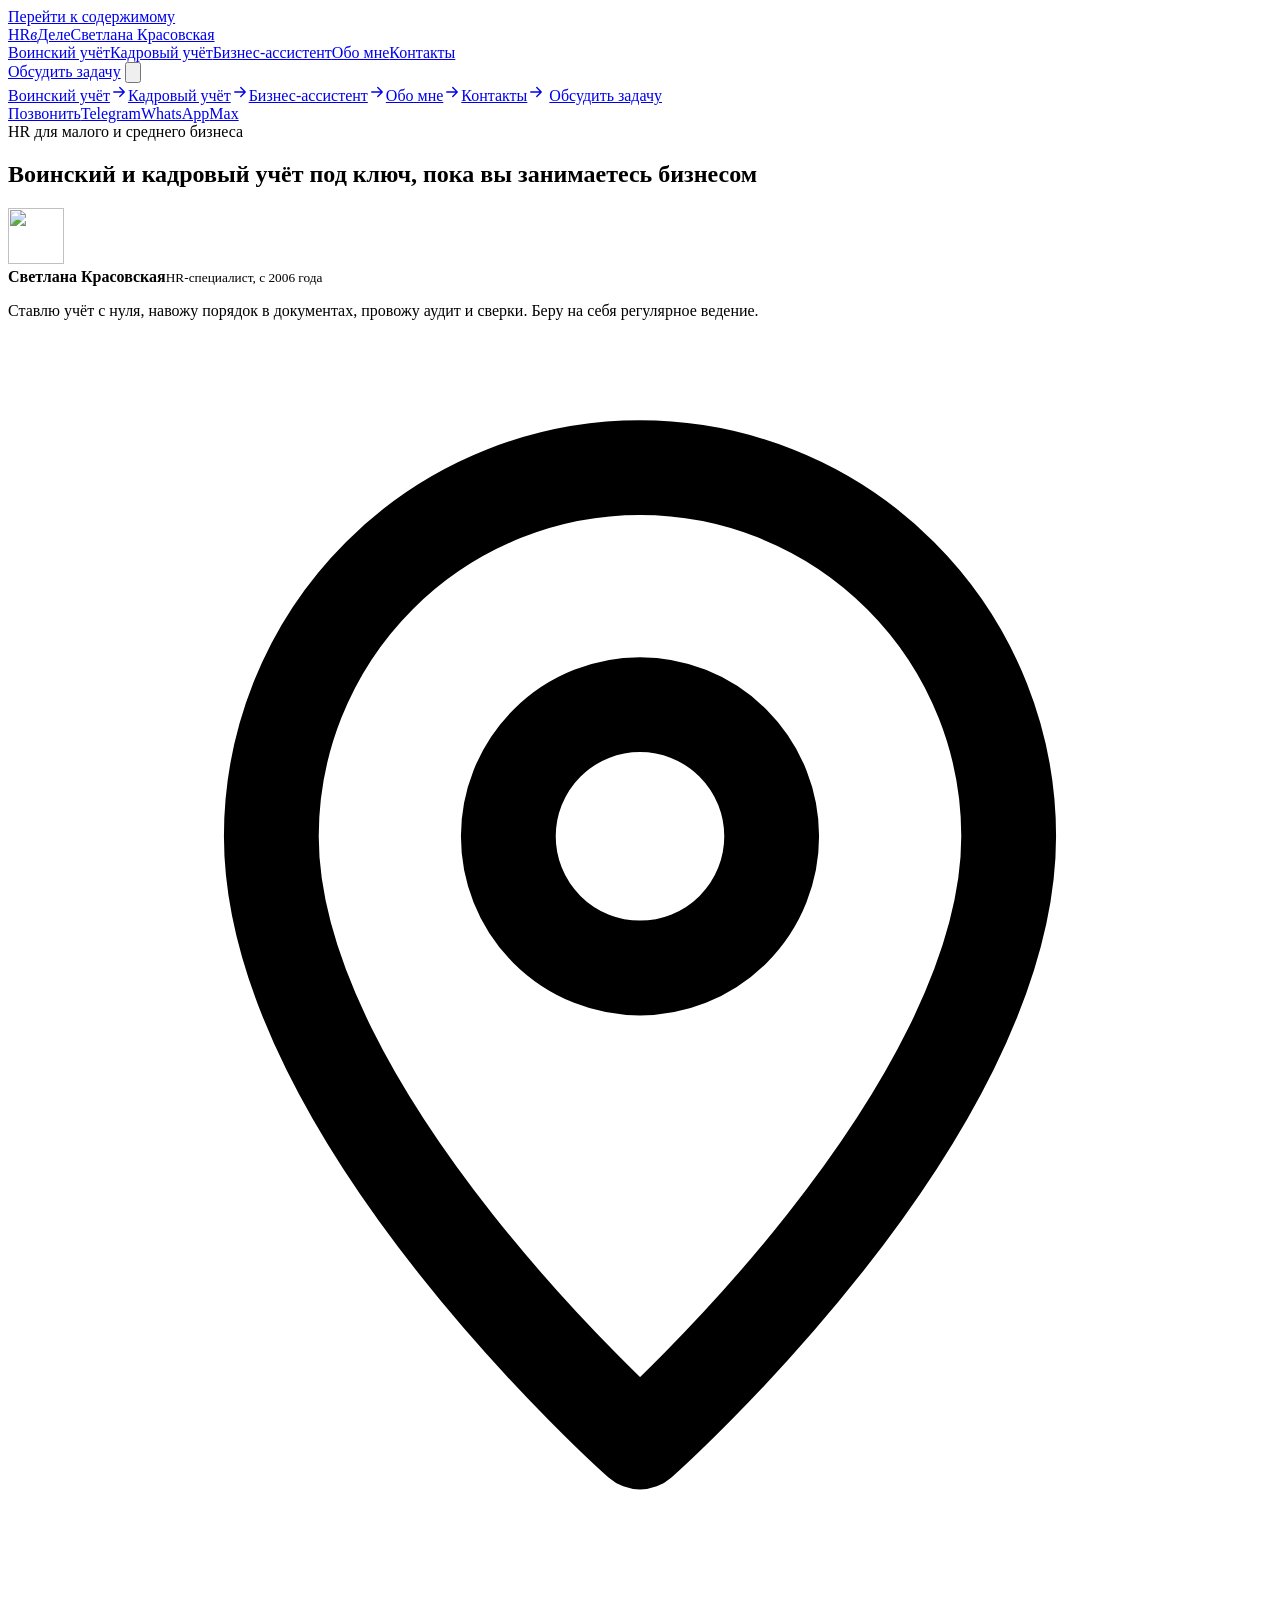
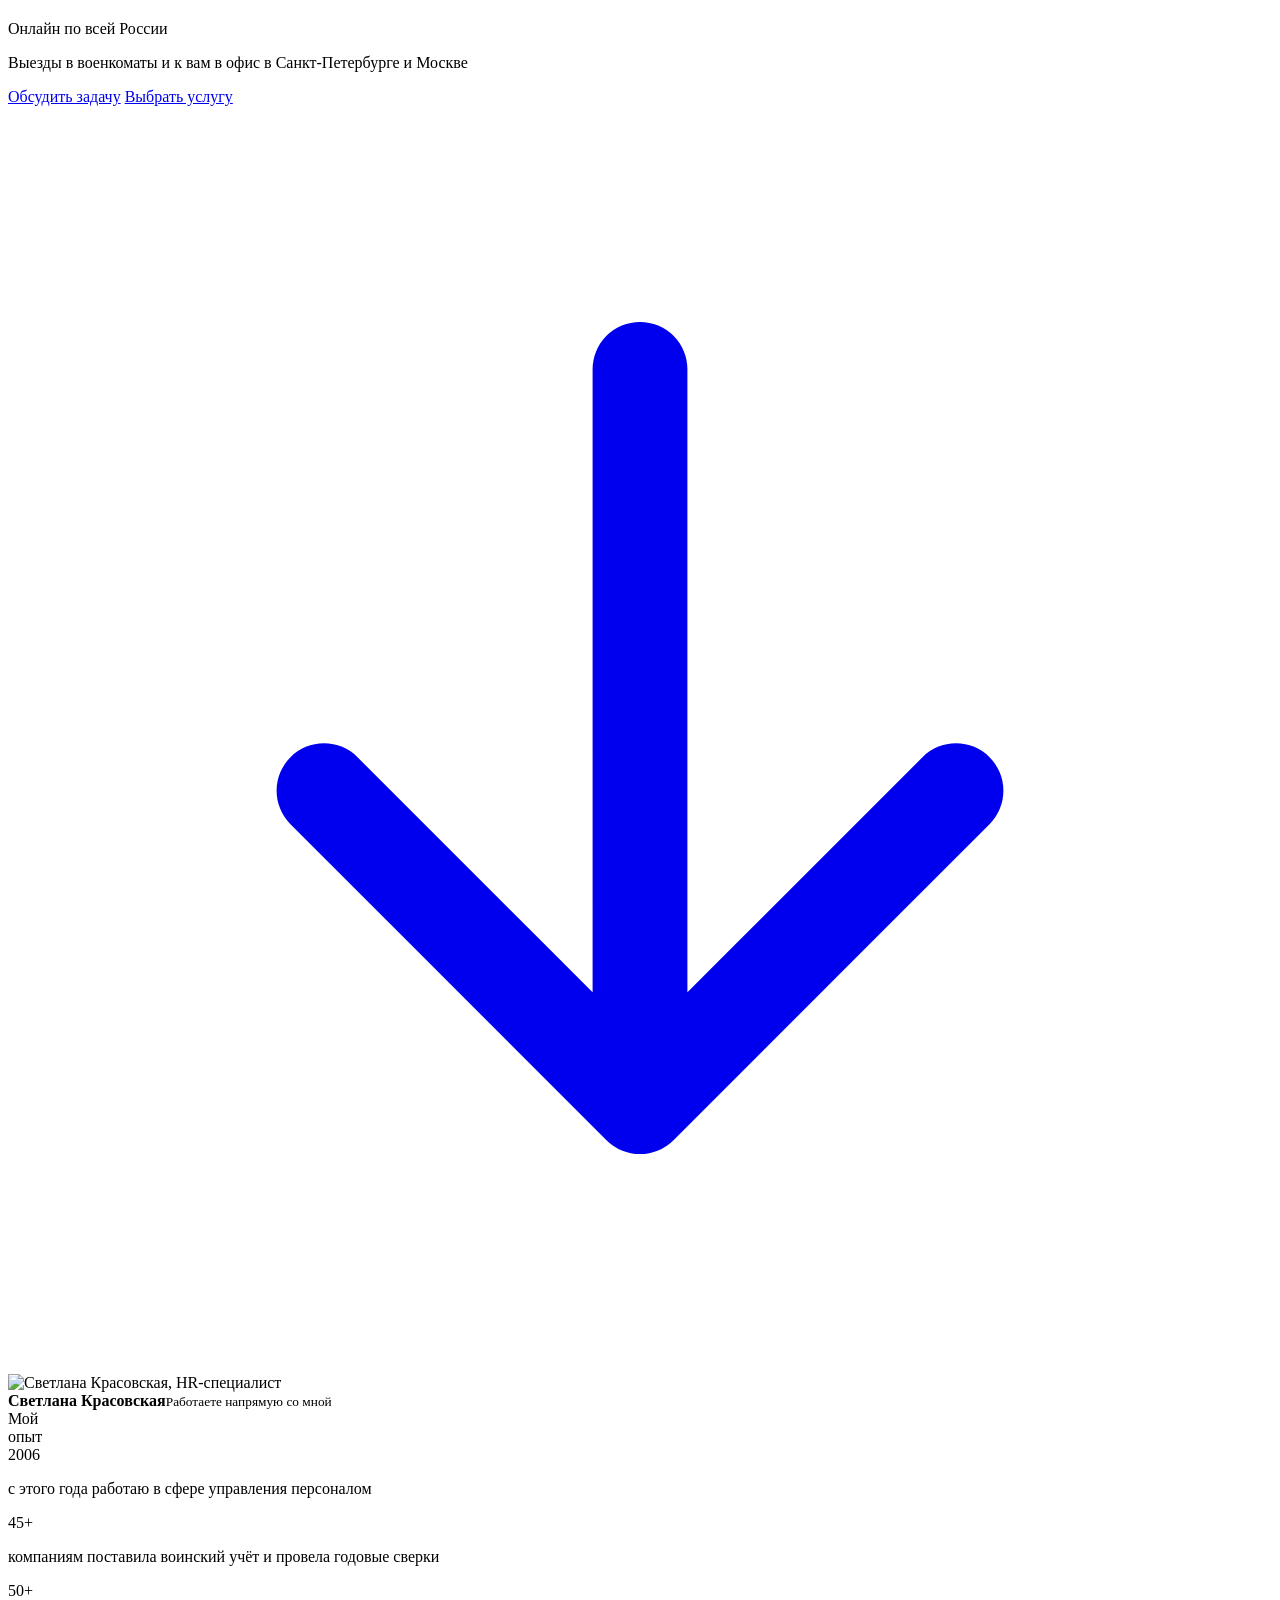
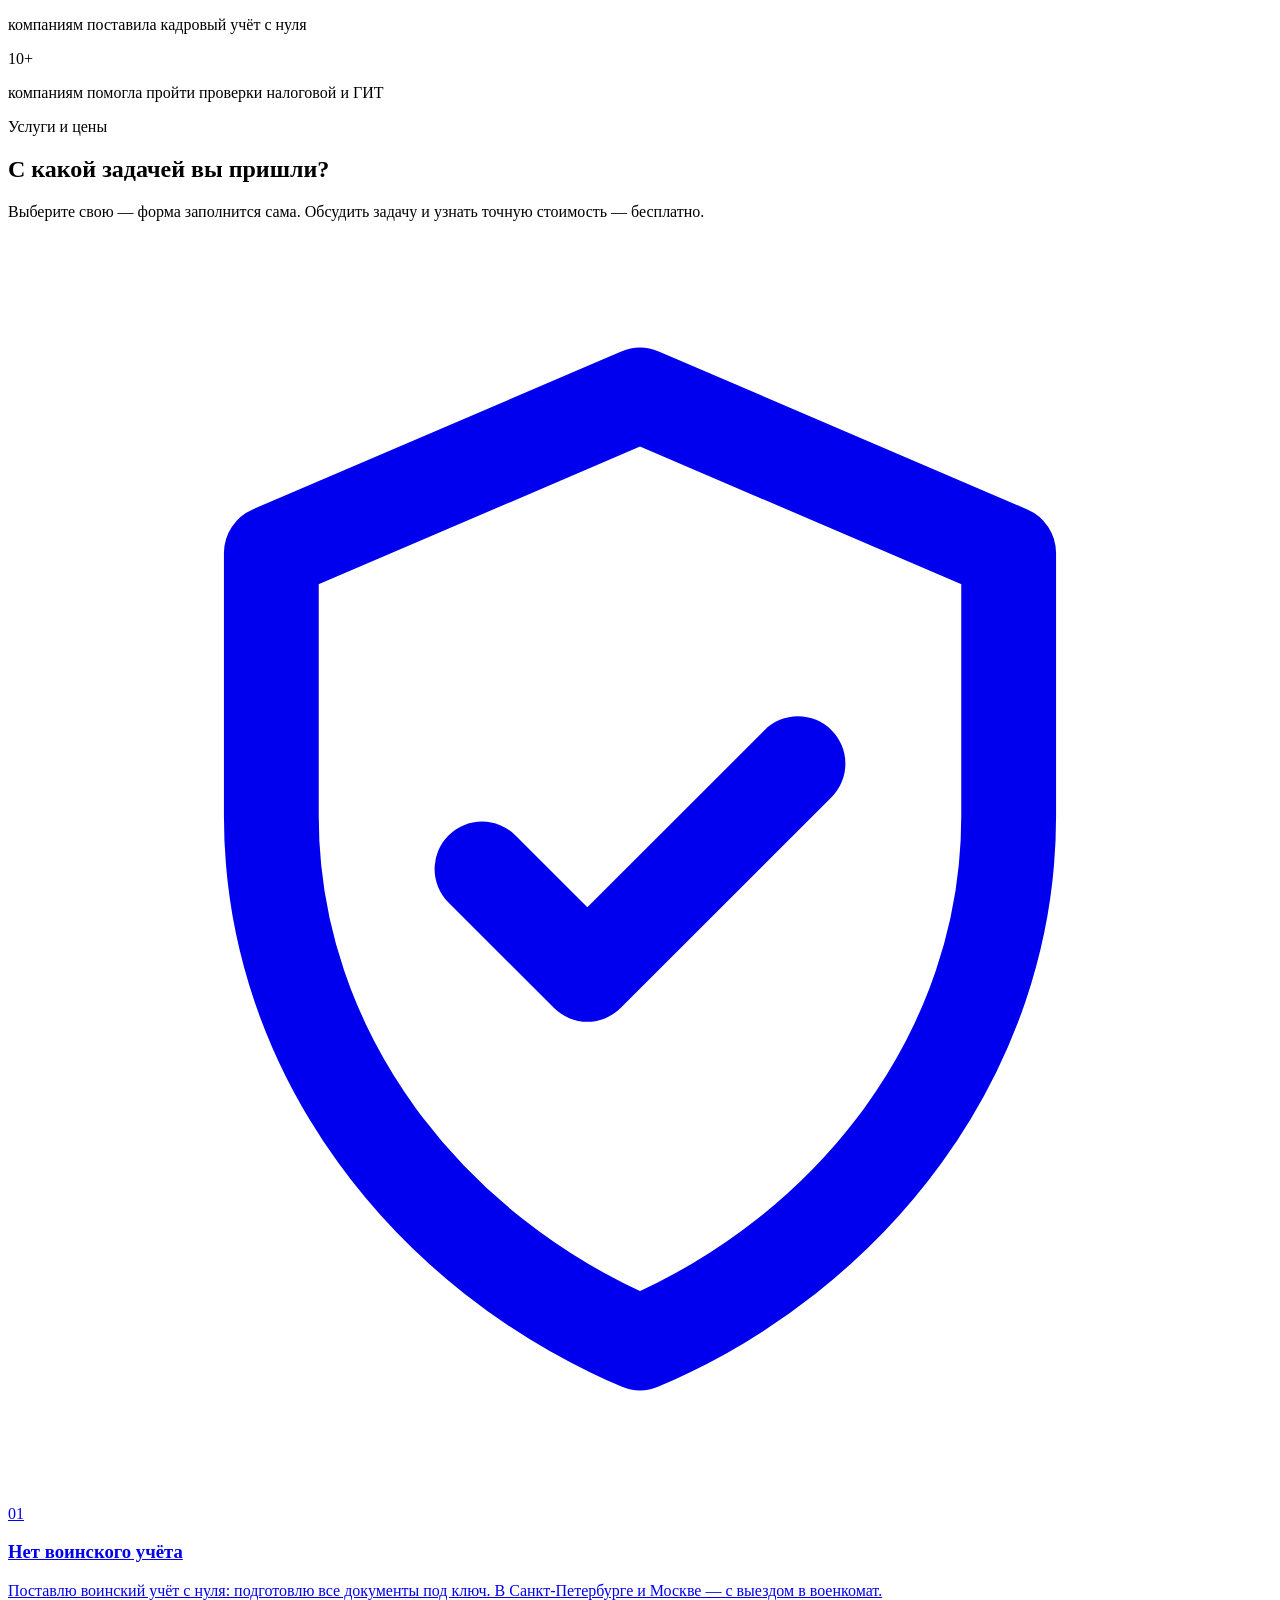
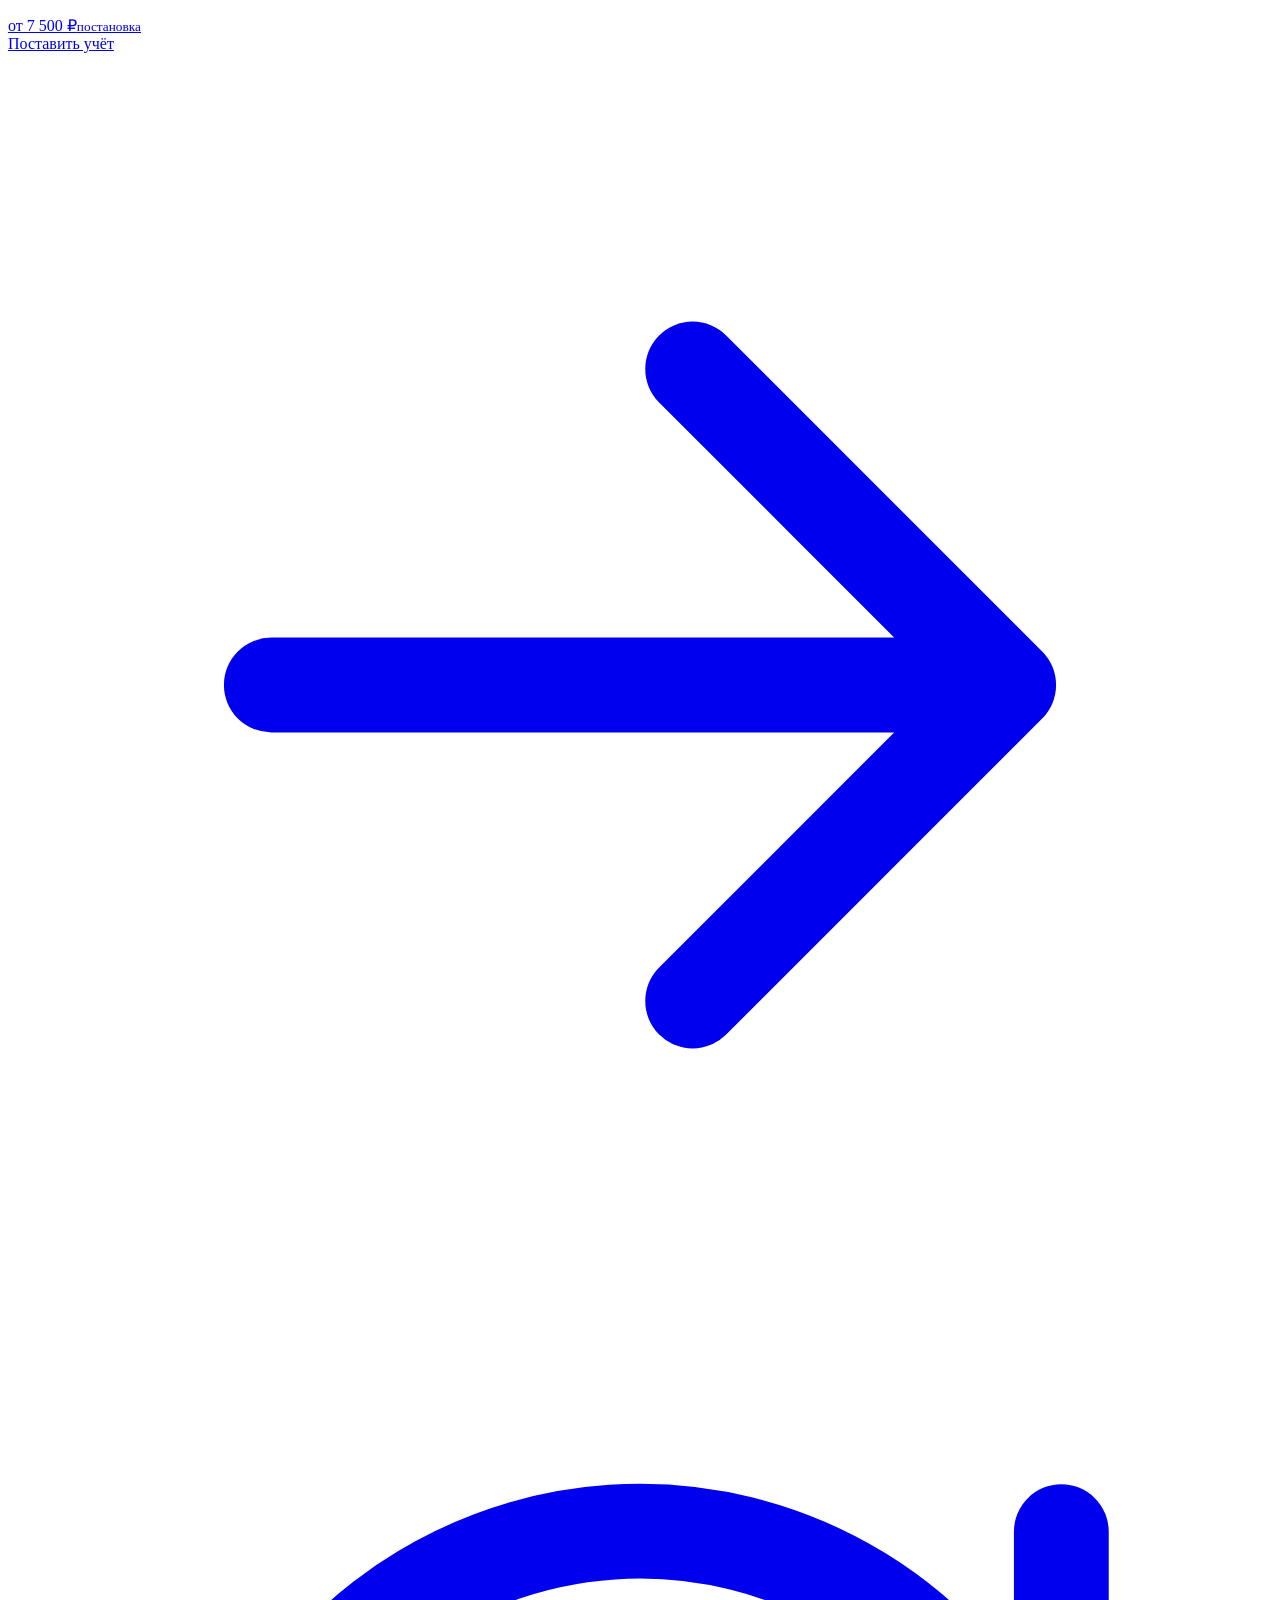
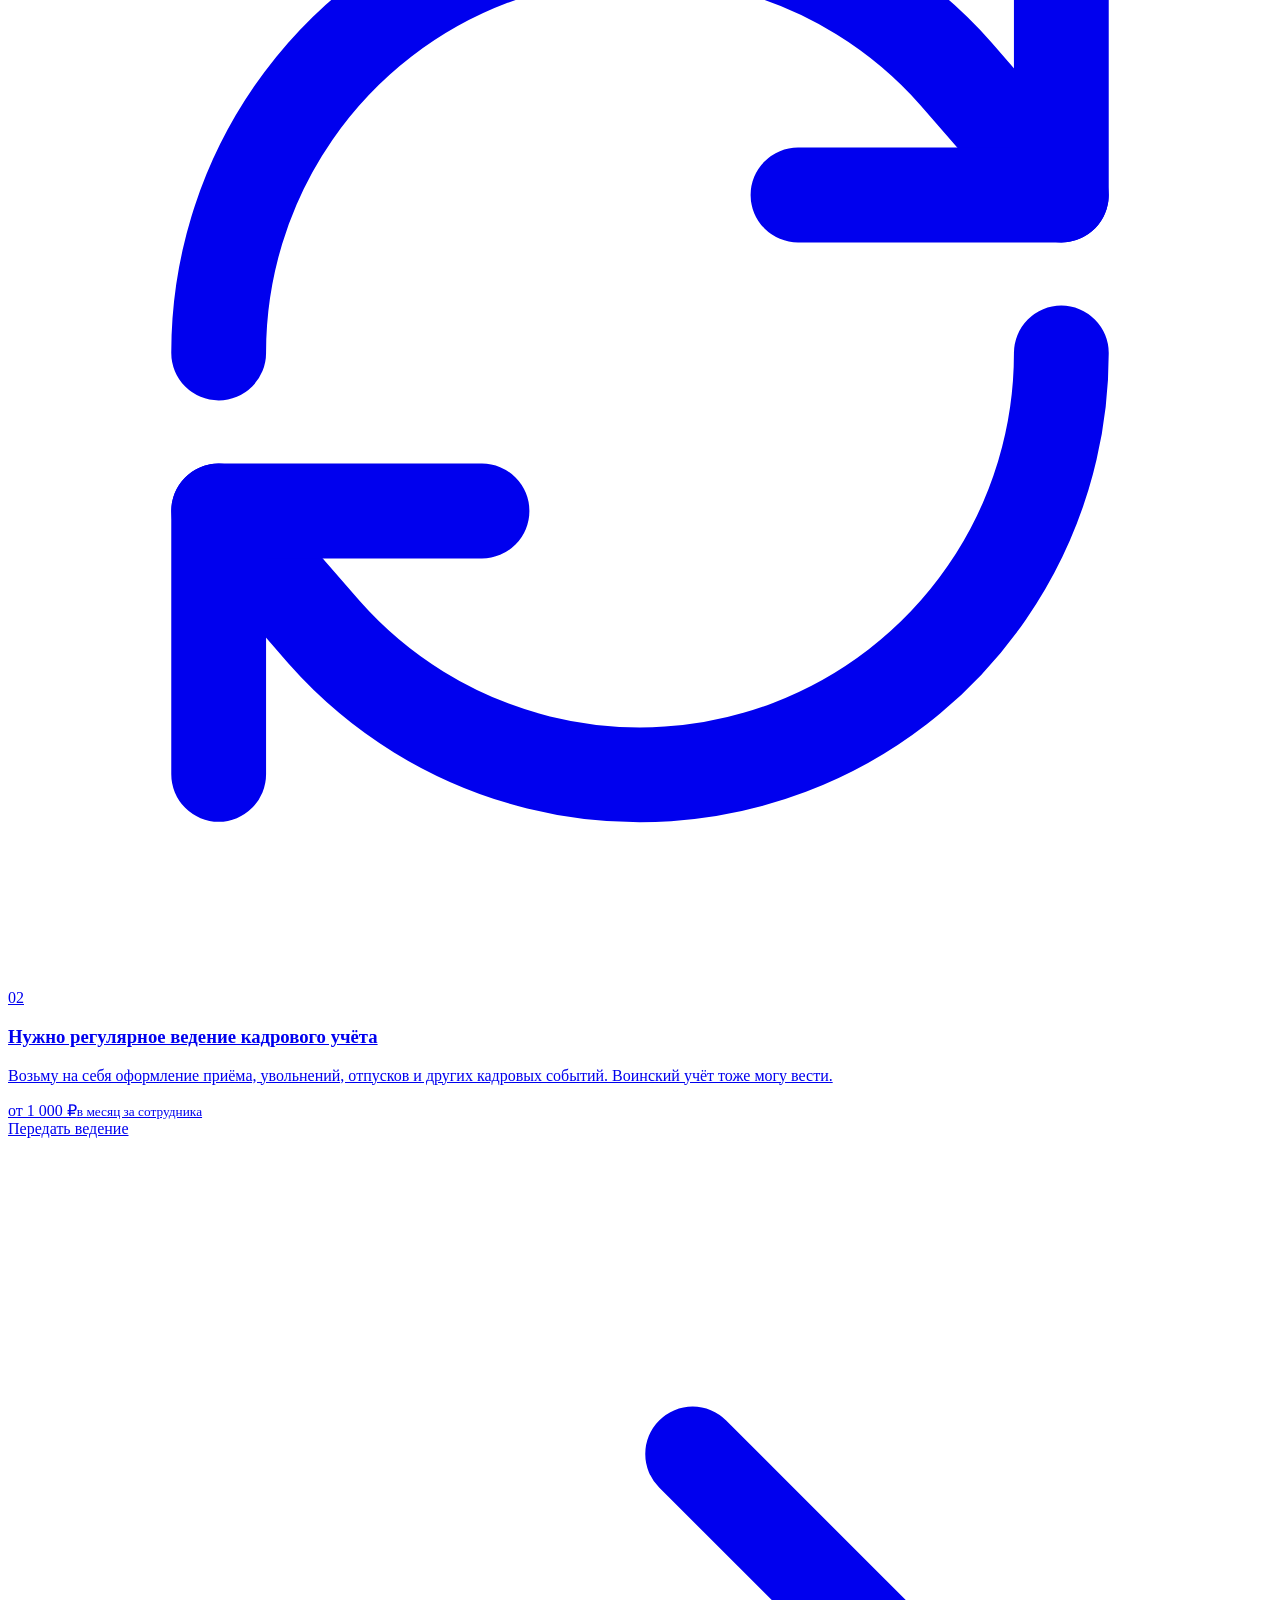
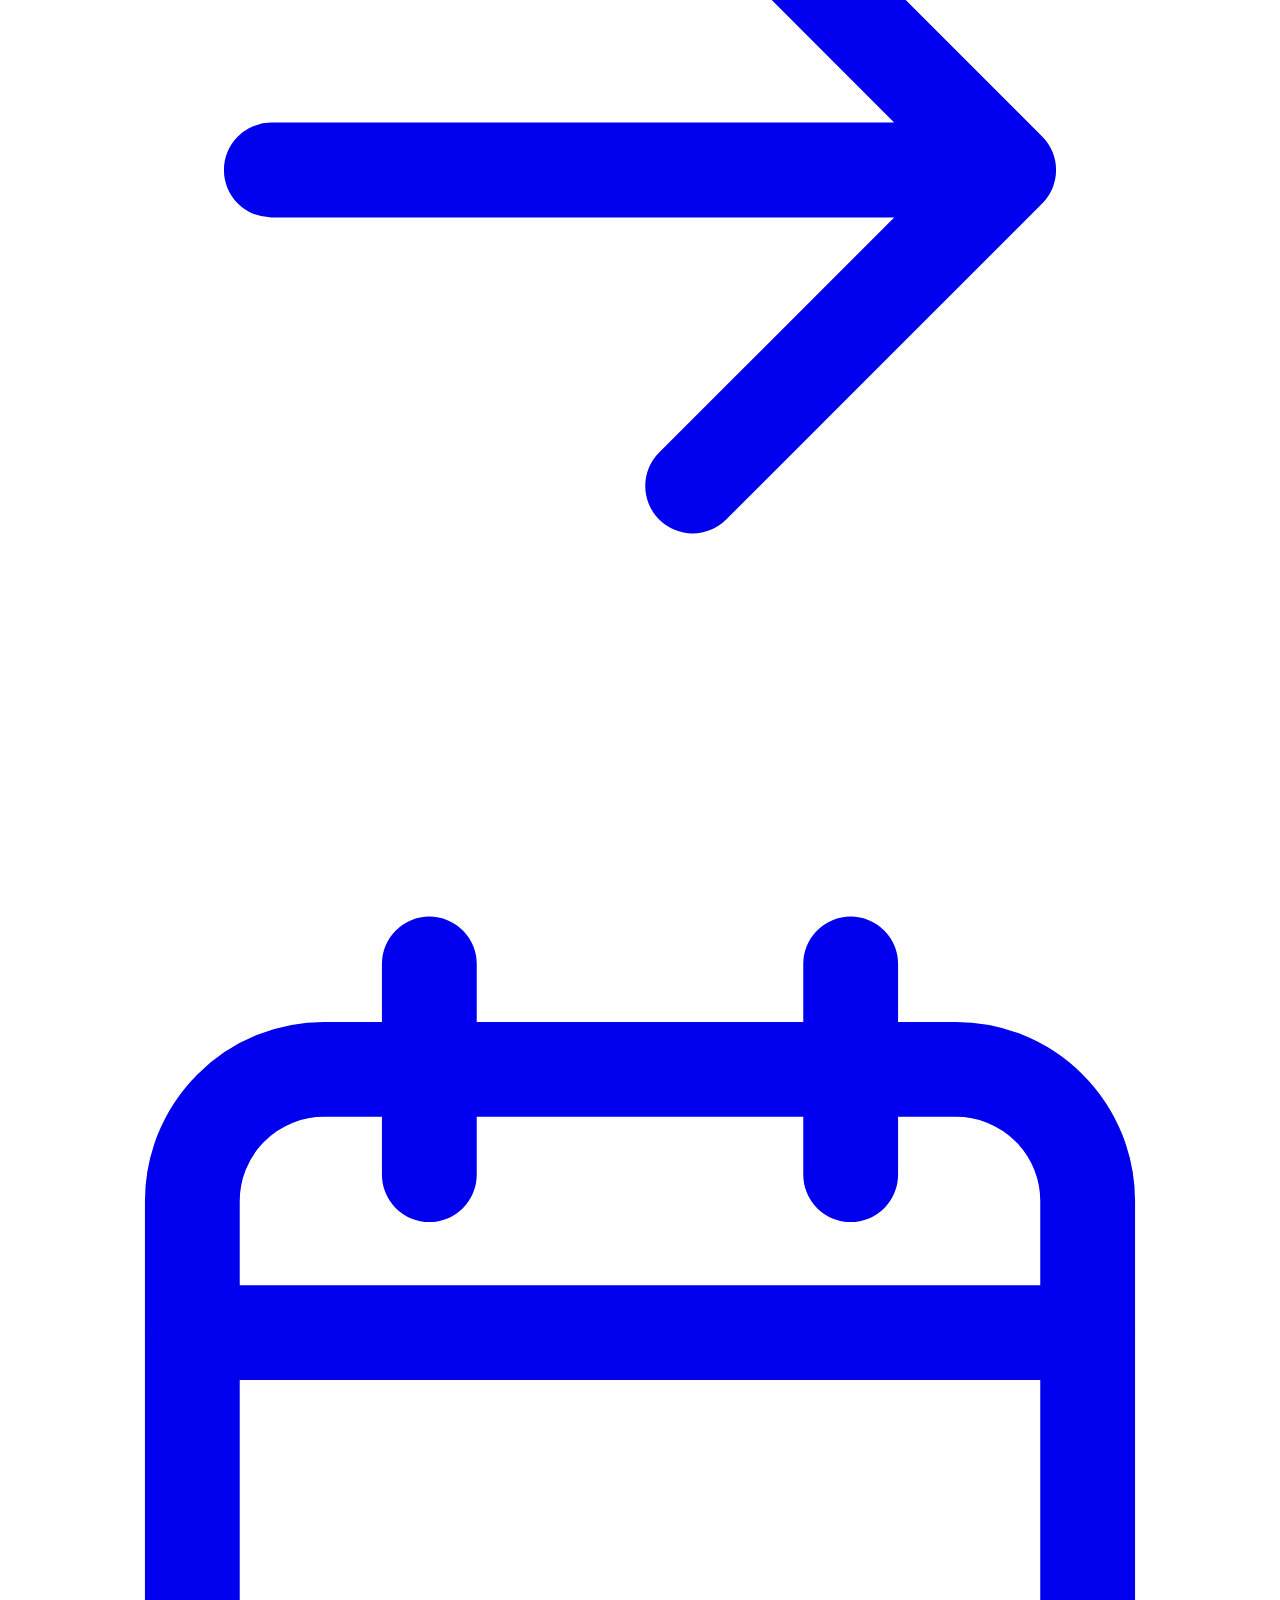
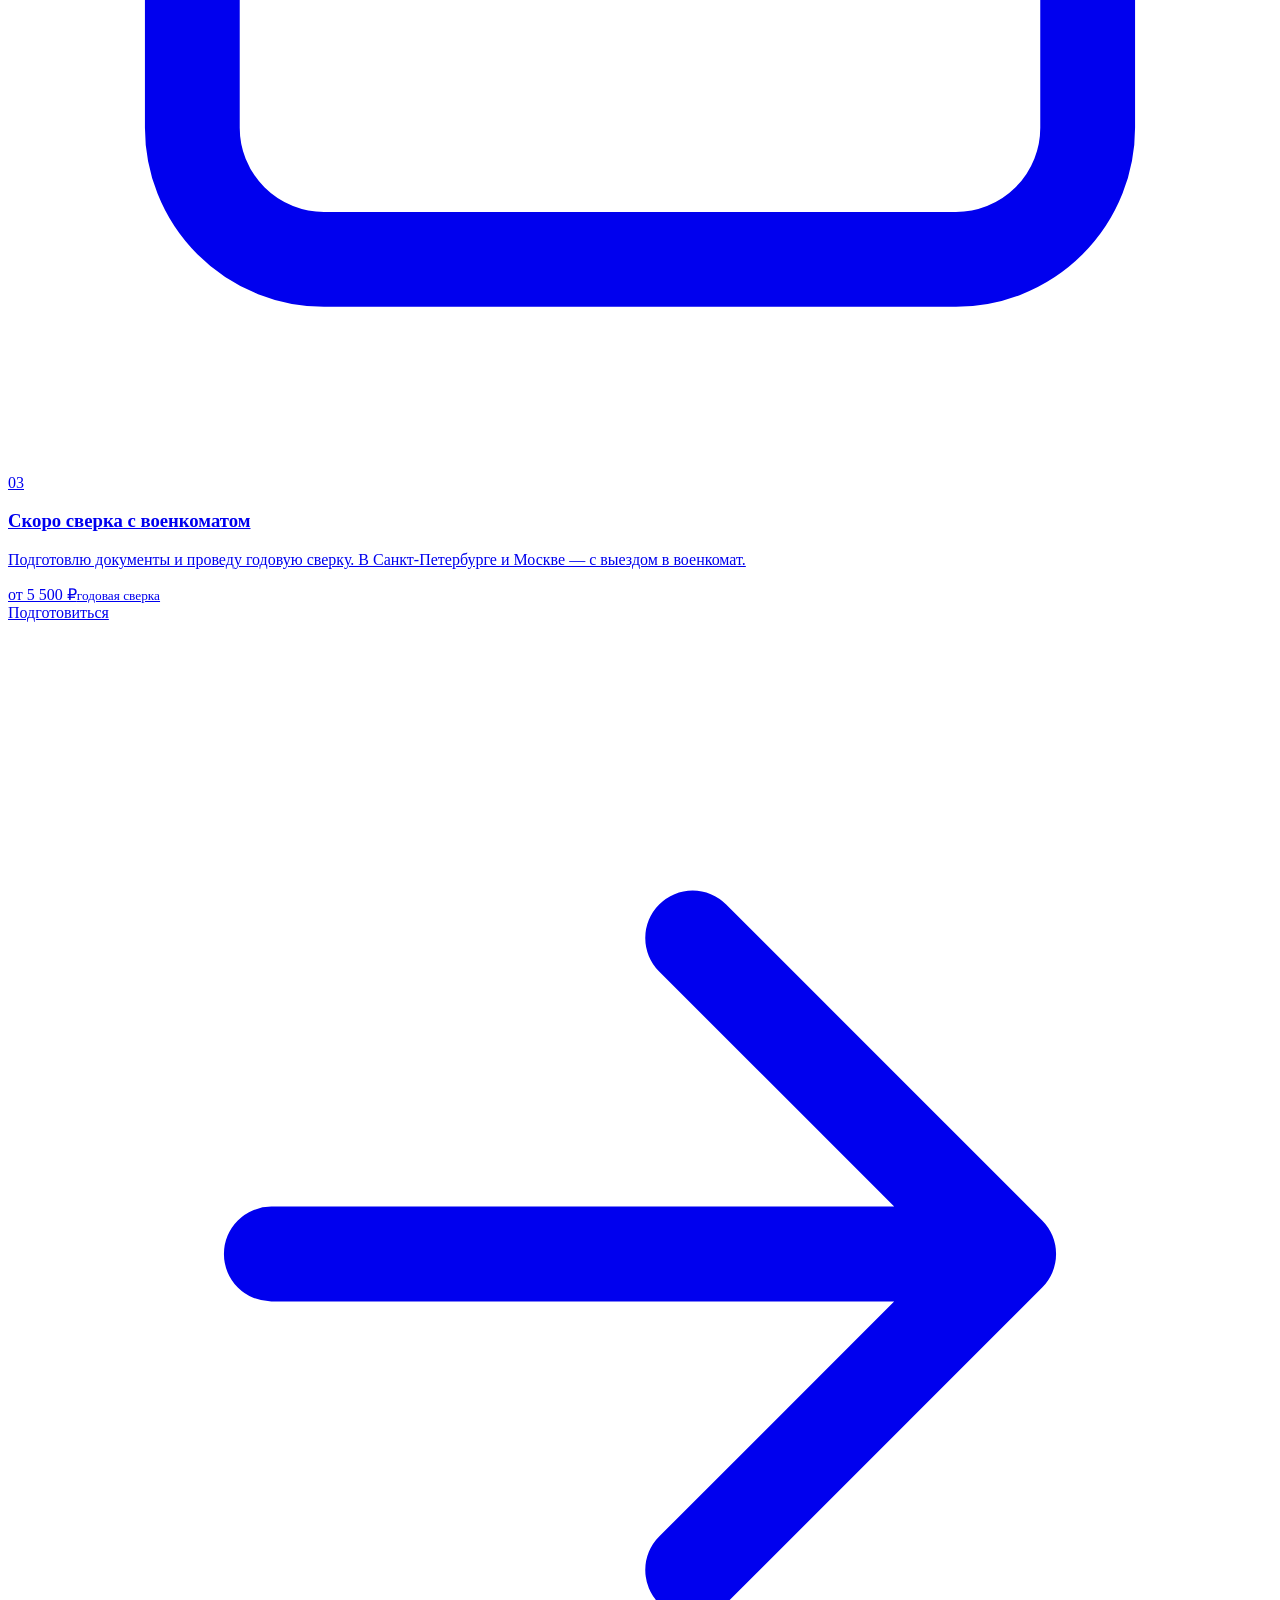
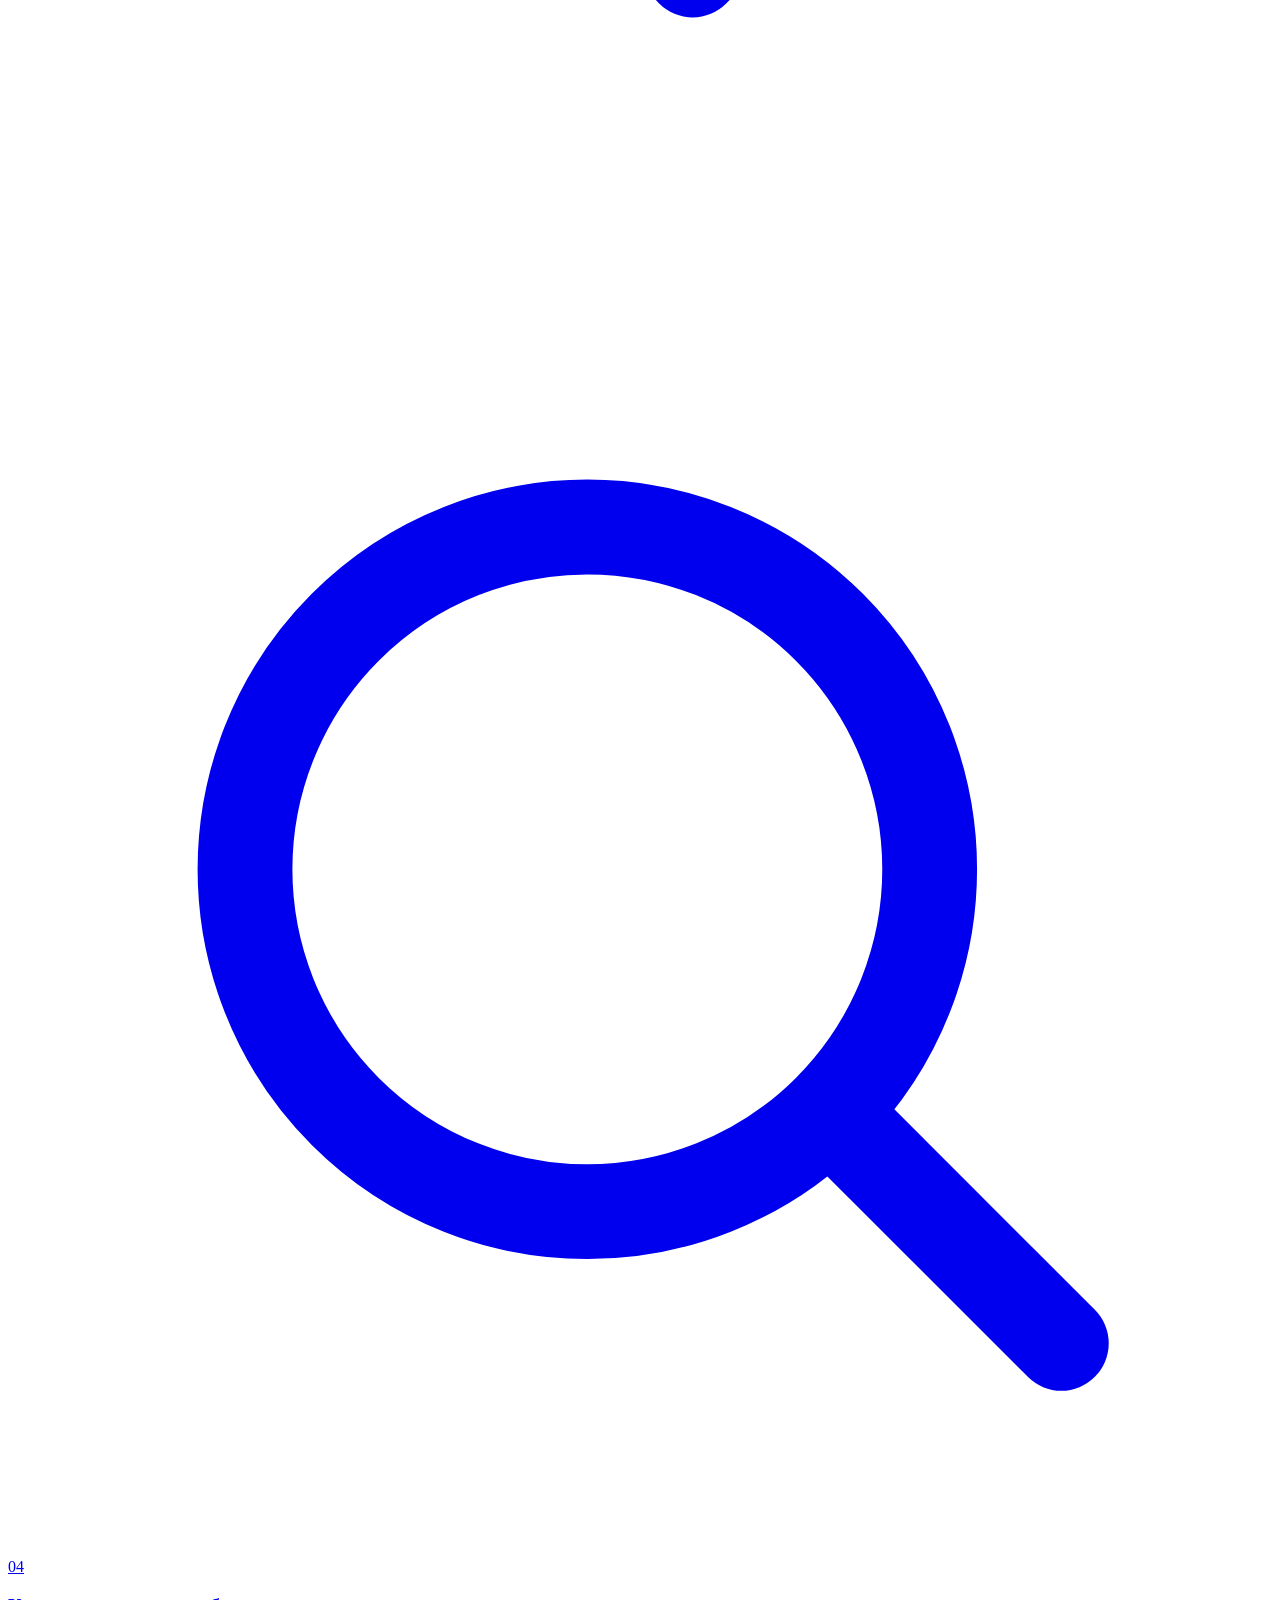
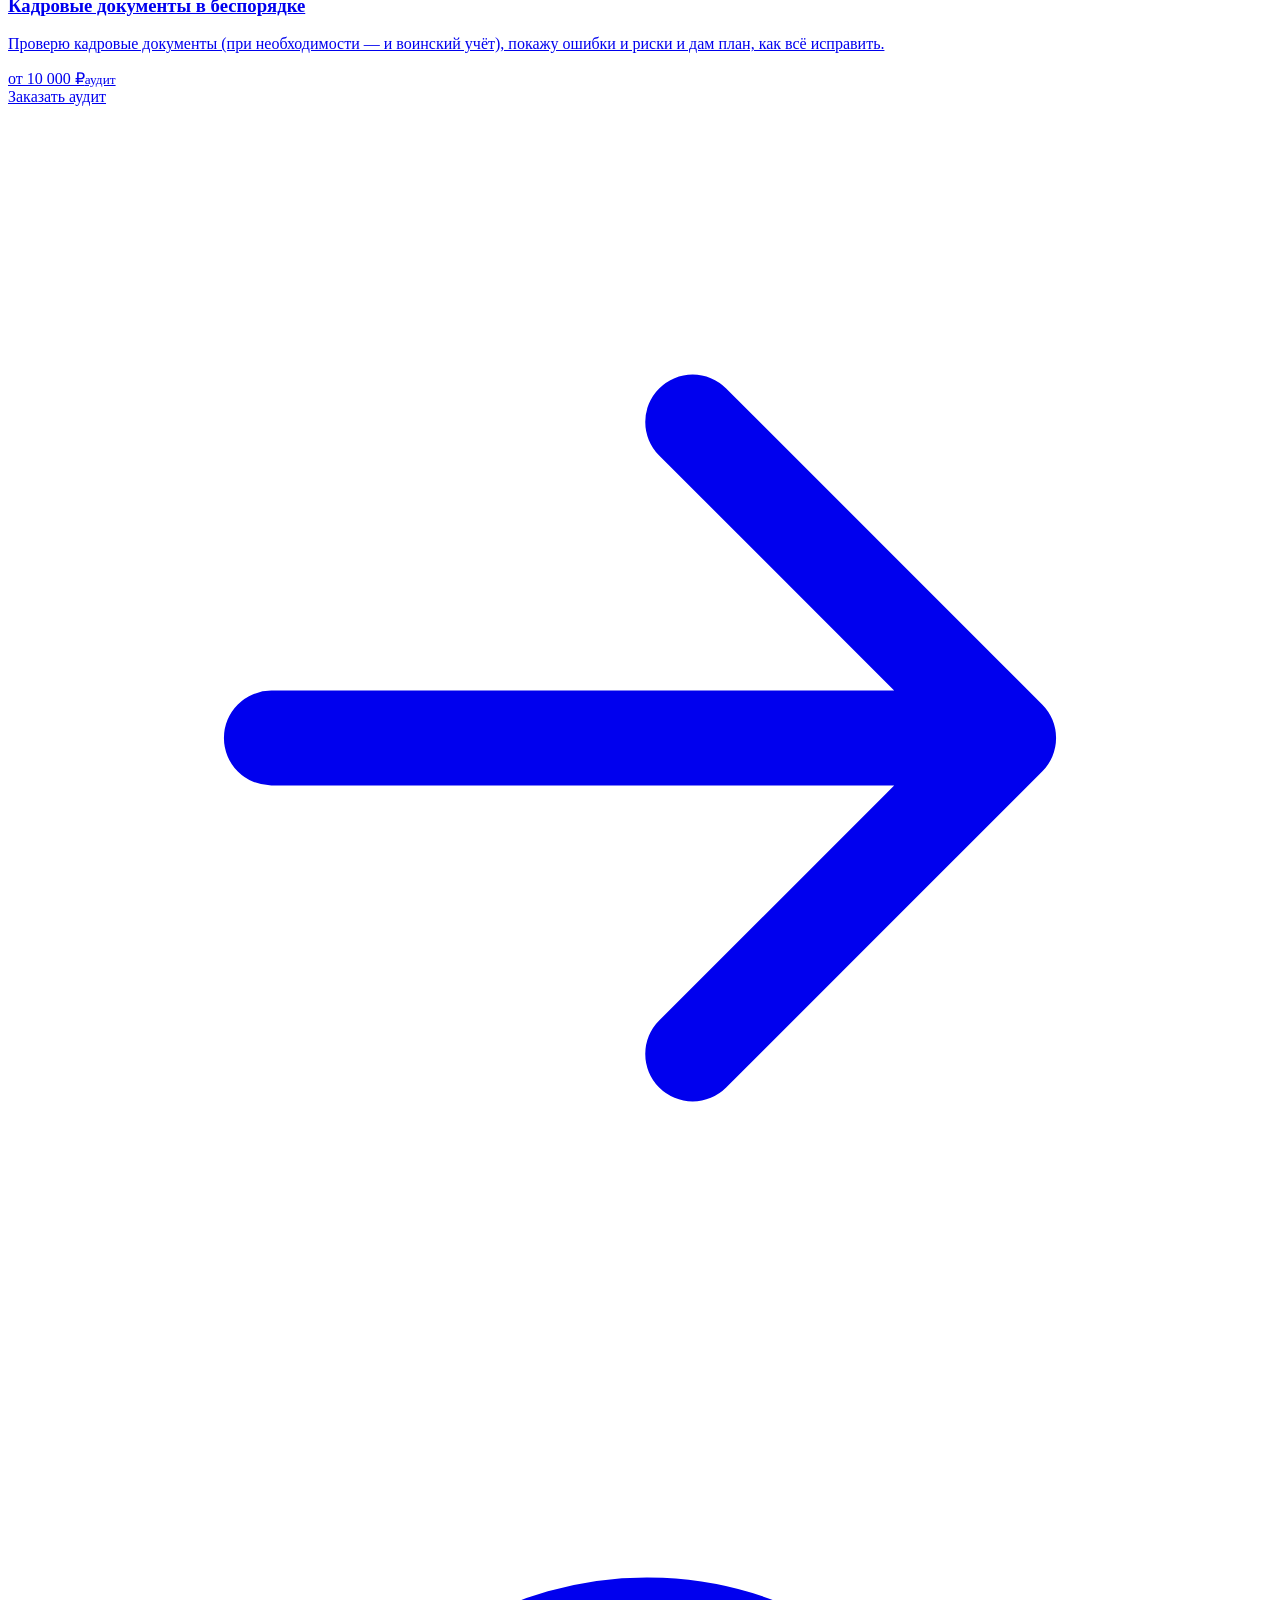
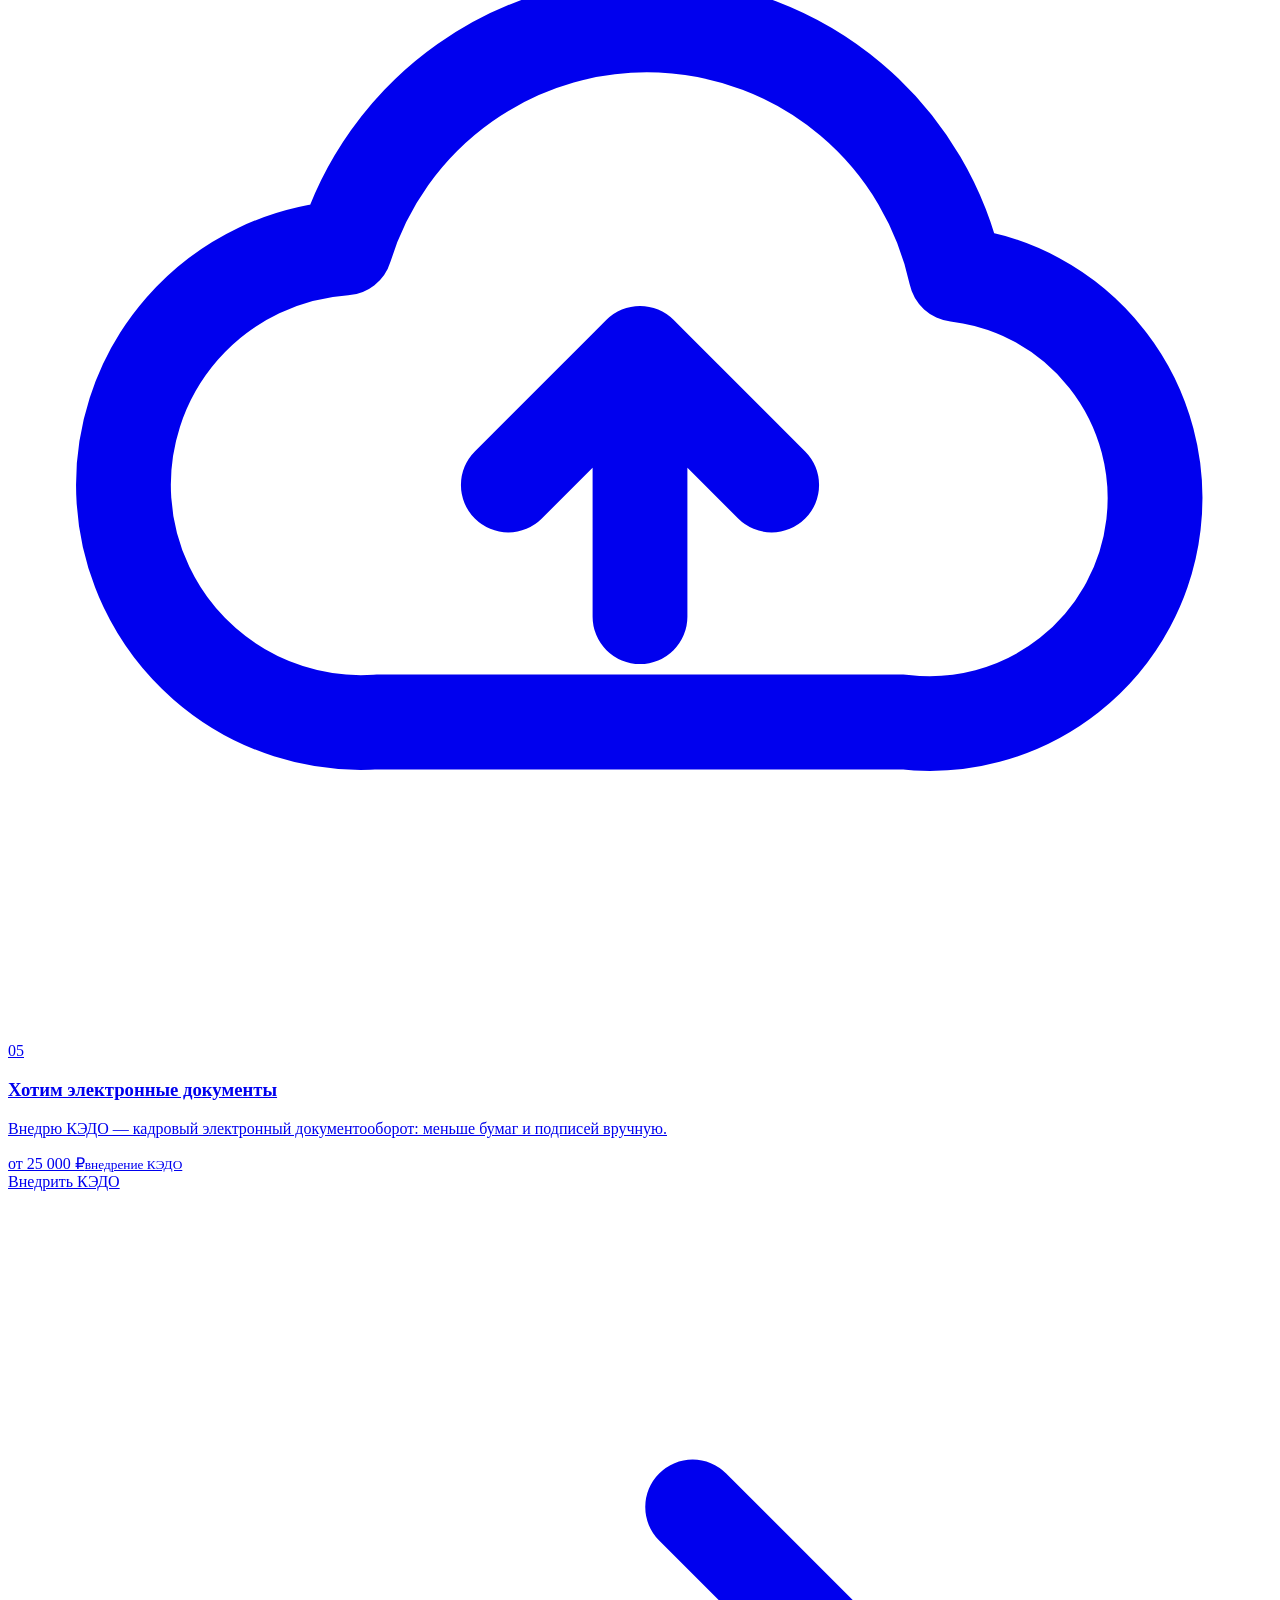
==== commit 3442f454: "Обновление копии сайта" ====
--- a/index.html
+++ b/index.html
@@ -27,7 +27,7 @@
 <link rel="manifest" href="/hrvdele/site.webmanifest">
 <link rel="preload" href="/hrvdele/fonts/inter-tight-cyrillic.woff2" as="font" type="font/woff2" crossorigin>
 <link rel="preload" href="/hrvdele/fonts/unbounded-cyrillic.woff2" as="font" type="font/woff2" crossorigin>
-<link rel="stylesheet" href="/hrvdele/css/style.css?v=32f10d6b">
+<link rel="stylesheet" href="/hrvdele/css/style.css?v=7b43a294">
 <script type="application/ld+json">{"@context": "https://schema.org", "@graph": [{"@type": "ProfessionalService", "@id": "https://michaelchumakov2007.github.io/hrvdele/#business", "name": "HRвДеле", "description": "Воинский и кадровый учёт для малого и среднего бизнеса. С 2006 года в сфере управления персоналом.", "url": "https://michaelchumakov2007.github.io/hrvdele/", "image": "https://michaelchumakov2007.github.io/hrvdele/img/og.jpg", "logo": "https://michaelchumakov2007.github.io/hrvdele/img/icon-512.png", "telephone": "+79500225758", "email": "s.krasovskaya22@yandex.ru", "priceRange": "от 1 000 ₽", "address": {"@type": "PostalAddress", "addressLocality": "Санкт-Петербург", "addressCountry": "RU"}, "areaServed": [{"@type": "City", "name": "Санкт-Петербург"}, {"@type": "City", "name": "Москва"}, {"@type": "Country", "name": "Россия"}], "openingHoursSpecification": {"@type": "OpeningHoursSpecification", "opens": "10:00", "closes": "18:00", "dayOfWeek": ["Monday", "Tuesday", "Wednesday", "Thursday", "Friday"]}, "founder": {"@type": "Person", "@id": "https://michaelchumakov2007.github.io/hrvdele/#svetlana", "name": "Светлана Красовская", "jobTitle": "HR-специалист", "image": "https://michaelchumakov2007.github.io/hrvdele/img/svetlana-main.webp"}, "sameAs": ["https://t.me/HRkrasovskaya", "https://vk.ru/hrvdele"]}, {"@type": "WebSite", "@id": "https://michaelchumakov2007.github.io/hrvdele/#site", "name": "HRвДеле", "url": "https://michaelchumakov2007.github.io/hrvdele/", "inLanguage": "ru", "publisher": {"@id": "https://michaelchumakov2007.github.io/hrvdele/#business"}}, {"@type": "FAQPage", "mainEntity": [{"@type": "Question", "name": "Сколько стоят ваши услуги?", "acceptedAnswer": {"@type": "Answer", "text": "Цена зависит от объёма задач: сколько сотрудников, есть ли уже учёт и в каком он состоянии. Ориентиры — на страницах услуг. Напишите — бесплатно обсудим вашу задачу, и я назову точную стоимость до начала работы."}}, {"@type": "Question", "name": "Вы работаете только с Петербургом и Москвой?", "acceptedAnswer": {"@type": "Answer", "text": "Нет, работаю онлайн по всей России: документы готовлю и согласую удалённо.Выезжаю в военкоматы и к вам в офис — и по воинскому, и по кадровому учёту, например для аудита:Санкт-Петербург — приезжаю сама;Москва — мой специалист;другие города — командировка по договорённости."}}, {"@type": "Question", "name": "Нужен ли воинский учёт ИП?", "acceptedAnswer": {"@type": "Answer", "text": "Воинский учёт — услуга для юридических лиц. ИП воинский учёт не нужен. Кадровый учёт веду и для ИП, и для юрлиц."}}, {"@type": "Question", "name": "У нас учёт запущен. Возьмётесь?", "acceptedAnswer": {"@type": "Answer", "text": "Да. Проведу аудит, покажу риски и наведу порядок — даже если учёт давно не вёлся."}}, {"@type": "Question", "name": "Кто будет вести мой учёт?", "acceptedAnswer": {"@type": "Answer", "text": "Я сама — Светлана Красовская. На связи пн–пт, 10:00–18:00, отвечаю в течение рабочего дня."}}]}]}</script>
 <script>window.HR_METRIKA = 113106457; window.HR_BASE = "/hrvdele/";</script>
 </head>
@@ -53,8 +53,8 @@
     <span class="tag">HR для малого и среднего бизнеса</span>
     <h1>Воинский и кадровый учёт <span class="mark">под ключ</span>, пока вы занимаетесь бизнесом</h1>
     <div class="hero__me"><img src="/hrvdele/img/svetlana-main.webp" width="56" height="56" alt=""><div><b>Светлана Красовская</b><small>HR-специалист, с 2006 года</small></div></div>
-    <p class="lead">Я — Светлана Красовская, HR-специалист из Санкт-Петербурга. Ставлю учёт с нуля, навожу порядок в запущенном, провожу аудит и сверки, веду учёт регулярно.</p>
-    <p class="hero__note"><svg viewBox="0 0 24 24" fill="none" stroke="currentColor" stroke-width="1.8" stroke-linecap="round" stroke-linejoin="round" aria-hidden="true"><path d="M12 21s-7-6.2-7-11.5a7 7 0 0114 0C19 14.8 12 21 12 21z"/><circle cx="12" cy="9.5" r="2.5"/></svg>Онлайн по всей России · выезды в военкоматы и к вам в офис — Санкт-Петербург и Москва</p>
+    <p class="lead">Ставлю учёт с нуля, навожу порядок в документах, провожу аудит и сверки. Беру на себя регулярное ведение.</p>
+    <div class="hero__note"><svg viewBox="0 0 24 24" fill="none" stroke="currentColor" stroke-width="1.8" stroke-linecap="round" stroke-linejoin="round" aria-hidden="true"><path d="M12 21s-7-6.2-7-11.5a7 7 0 0114 0C19 14.8 12 21 12 21z"/><circle cx="12" cy="9.5" r="2.5"/></svg><div class="hero__geo"><p>Онлайн по всей России</p><p>Выезды в военкоматы и к вам в офис в Санкт‑Петербурге и Москве</p></div></div>
     <div class="btns">
       <a class="btn btn--primary" href="#lead">Обсудить задачу</a>
       <a class="btn btn--ghost" href="#uslugi">Выбрать услугу <svg viewBox="0 0 24 24" fill="none" stroke="currentColor" stroke-width="1.8" stroke-linecap="round" stroke-linejoin="round" aria-hidden="true"><path d="M12 5v14M6 13l6 6 6-6"/></svg></a>
@@ -83,7 +83,7 @@
     <a class="card sit rv-in" href="#lead" data-service="Постановка воинского учёта с нуля">
       <div class="sit__head"><div class="svc__icon"><svg viewBox="0 0 24 24" fill="none" stroke="currentColor" stroke-width="1.8" stroke-linecap="round" stroke-linejoin="round" aria-hidden="true"><path d="M12 3l7 3v5c0 4.5-3 8.3-7 10-4-1.7-7-5.5-7-10V6l7-3z"/><path d="M9 12l2 2 4-4"/></svg></div><span class="sit__num">01</span></div>
       <h3 class="h-card">Нет воинского учёта</h3>
-      <p>Поставлю воинский учёт с нуля: подготовлю все документы под ключ. В Санкт-Петербурге и Москве — с выездом в военкомат.</p>
+      <p>Поставлю воинский учёт с нуля: подготовлю все документы под ключ. В Санкт‑Петербурге и Москве — с выездом в военкомат.</p>
       <div class="sit__foot">
         <div class="sit__price">от 7&nbsp;500 ₽<small>постановка</small></div>
         <span class="btn btn--primary">Поставить учёт <svg viewBox="0 0 24 24" fill="none" stroke="currentColor" stroke-width="1.8" stroke-linecap="round" stroke-linejoin="round" aria-hidden="true"><path d="M5 12h14M13 6l6 6-6 6"/></svg></span>
@@ -101,7 +101,7 @@
     <a class="card sit rv-in" href="#lead" data-service="Годовая сверка с военкоматом">
       <div class="sit__head"><div class="svc__icon"><svg viewBox="0 0 24 24" fill="none" stroke="currentColor" stroke-width="1.8" stroke-linecap="round" stroke-linejoin="round" aria-hidden="true"><rect x="3.5" y="5" width="17" height="15" rx="2.5"/><path d="M8 3v4M16 3v4M3.5 10h17"/></svg></div><span class="sit__num">03</span></div>
       <h3 class="h-card">Скоро сверка с военкоматом</h3>
-      <p>Подготовлю документы и проведу годовую сверку. В Санкт-Петербурге и Москве — с выездом в военкомат.</p>
+      <p>Подготовлю документы и проведу годовую сверку. В Санкт‑Петербурге и Москве — с выездом в военкомат.</p>
       <div class="sit__foot">
         <div class="sit__price">от 5&nbsp;500 ₽<small>годовая сверка</small></div>
         <span class="btn btn--primary">Подготовиться <svg viewBox="0 0 24 24" fill="none" stroke="currentColor" stroke-width="1.8" stroke-linecap="round" stroke-linejoin="round" aria-hidden="true"><path d="M5 12h14M13 6l6 6-6 6"/></svg></span>
@@ -179,7 +179,7 @@
           <ul>
           <li>Кадровые документы под вашу компанию — только то, что действительно нужно</li>
           <li>Воинский учёт без абонентской платы — платите только за то, что сделано</li>
-          <li>Выезды в военкоматы и к вам в офис — в Санкт-Петербурге и Москве</li>
+          <li>Выезды в военкоматы и к вам в офис — в Санкт‑Петербурге и Москве</li>
           <li>К каждому документу — инструкция, объясняю простым языком</li>
           <li>Всё по закону, без бюрократии ради бюрократии</li>
           <li>Остаюсь на связи и после того, как работа сделана</li>
@@ -199,7 +199,7 @@
     <div class="step"><div class="step__n">03</div><h3>Работа под ключ</h3><p>Готовлю документы онлайн, при необходимости выезжаю. От вас — только минимум данных.</p></div>
     <div class="step"><div class="step__n">04</div><h3>На связи дальше</h3><p>Отвечаю на вопросы и при необходимости беру учёт на регулярное ведение.</p></div>
   </div>
-  <div class="cta-row rv-in"><a class="btn btn--primary" href="#lead">Обсудить задачу <svg viewBox="0 0 24 24" fill="none" stroke="currentColor" stroke-width="1.8" stroke-linecap="round" stroke-linejoin="round" aria-hidden="true"><path d="M5 12h14M13 6l6 6-6 6"/></svg></a><a class="btn btn--ghost" href="https://t.me/skrasovskaya" target="_blank" rel="noopener"><svg viewBox="0 0 24 24" fill="none" stroke="currentColor" stroke-width="1.8" stroke-linecap="round" stroke-linejoin="round" aria-hidden="true"><path d="M21 3L3 10.5l7 2.5 2.5 7L21 3z"/><path d="M10 13l4.5-4.5"/></svg>Написать в Telegram</a></div>
+  <div class="cta-row rv-in"><a class="btn btn--primary" href="#lead">Обсудить задачу <svg viewBox="0 0 24 24" fill="none" stroke="currentColor" stroke-width="1.8" stroke-linecap="round" stroke-linejoin="round" aria-hidden="true"><path d="M5 12h14M13 6l6 6-6 6"/></svg></a><a class="btn btn--ghost" href="/hrvdele/kontakty/"><svg viewBox="0 0 24 24" fill="none" stroke="currentColor" stroke-width="1.8" stroke-linecap="round" stroke-linejoin="round" aria-hidden="true"><path d="M4 5h16v11H9l-5 4V5z"/></svg>Все способы связи</a></div>
 </section>
 
 <section class="section--space reviews" id="otzyvy">
@@ -296,7 +296,7 @@
   <div class="sec-head rv-in"><div><span class="tag">Вопросы</span><h2 class="h-sec">Частые вопросы</h2></div></div>
   <div class="faq rv-in">
     <details><summary>Сколько стоят ваши услуги?<i></i></summary><div class="faq__a"><p>Цена зависит от объёма задач: сколько сотрудников, есть ли уже учёт и в каком он состоянии. Ориентиры — на страницах услуг. Напишите — бесплатно обсудим вашу задачу, и я назову точную стоимость до начала работы.</p></div></details>
-    <details><summary>Вы работаете только с Петербургом и Москвой?<i></i></summary><div class="faq__a"><p>Нет, работаю онлайн по всей России: документы готовлю и согласую удалённо.</p><p>Выезжаю в военкоматы и к вам в офис — и по воинскому, и по кадровому учёту, например для аудита:</p><ul class="plist"><li>Санкт-Петербург — приезжаю сама;</li><li>Москва — мой специалист;</li><li>другие города — командировка по договорённости.</li></ul></div></details>
+    <details><summary>Вы работаете только с Петербургом и Москвой?<i></i></summary><div class="faq__a"><p>Нет, работаю онлайн по всей России: документы готовлю и согласую удалённо.</p><p>Выезжаю в военкоматы и к вам в офис — и по воинскому, и по кадровому учёту, например для аудита:</p><ul class="plist"><li>Санкт‑Петербург — приезжаю сама;</li><li>Москва — мой специалист;</li><li>другие города — командировка по договорённости.</li></ul></div></details>
     <details><summary>Нужен ли воинский учёт ИП?<i></i></summary><div class="faq__a"><p>Воинский учёт — услуга для юридических лиц. ИП воинский учёт не нужен. Кадровый учёт веду и для ИП, и для юрлиц.</p></div></details>
     <details><summary>У нас учёт запущен. Возьмётесь?<i></i></summary><div class="faq__a"><p>Да. Проведу аудит, покажу риски и наведу порядок — даже если учёт давно не вёлся.</p></div></details>
     <details><summary>Кто будет вести мой учёт?<i></i></summary><div class="faq__a"><p>Я сама — Светлана Красовская. На связи пн–пт, 10:00–18:00, отвечаю в течение рабочего дня.</p></div></details>
@@ -311,28 +311,29 @@
     <ul class="lead-info__list">
       <li><svg viewBox="0 0 24 24" fill="none" stroke="currentColor" stroke-width="1.8" stroke-linecap="round" stroke-linejoin="round" aria-hidden="true"><circle cx="12" cy="12" r="9"/><path d="M12 7v5l3 2"/></svg><span>Отвечу в течение рабочего дня · пн–пт, 10:00–18:00</span></li>
       <li><svg viewBox="0 0 24 24" fill="none" stroke="currentColor" stroke-width="1.8" stroke-linecap="round" stroke-linejoin="round" aria-hidden="true"><circle cx="12" cy="12" r="9"/><path d="M3 12h18M12 3c2.5 2.6 3.8 5.6 3.8 9s-1.3 6.4-3.8 9c-2.5-2.6-3.8-5.6-3.8-9S9.5 5.6 12 3z"/></svg><span>Онлайн по всей России</span></li>
-      <li><svg viewBox="0 0 24 24" fill="none" stroke="currentColor" stroke-width="1.8" stroke-linecap="round" stroke-linejoin="round" aria-hidden="true"><path d="M12 21s-7-6.2-7-11.5a7 7 0 0114 0C19 14.8 12 21 12 21z"/><circle cx="12" cy="9.5" r="2.5"/></svg><span>Выезды в военкоматы и к вам в офис — Санкт-Петербург и Москва, в другие города — командировка по договорённости</span></li>
+      <li><svg viewBox="0 0 24 24" fill="none" stroke="currentColor" stroke-width="1.8" stroke-linecap="round" stroke-linejoin="round" aria-hidden="true"><path d="M12 21s-7-6.2-7-11.5a7 7 0 0114 0C19 14.8 12 21 12 21z"/><circle cx="12" cy="9.5" r="2.5"/></svg><span>Выезды в военкоматы и к вам в офис — Санкт‑Петербург и Москва, в другие города — командировка по договорённости</span></li>
     </ul>
-    <a class="lead-info__go" href="#lead-form">Заполнить заявку — 1 минута <svg viewBox="0 0 24 24" fill="none" stroke="currentColor" stroke-width="1.8" stroke-linecap="round" stroke-linejoin="round" aria-hidden="true"><path d="M5 12h14M13 6l6 6-6 6"/></svg></a>
+    <a class="lead-info__go" href="#lead-form">Посмотреть форму <svg viewBox="0 0 24 24" fill="none" stroke="currentColor" stroke-width="1.8" stroke-linecap="round" stroke-linejoin="round" aria-hidden="true"><path d="M5 12h14M13 6l6 6-6 6"/></svg></a>
   </div>
   <div class="card rv-in" id="lead-form">
     <form class="form" method="post" data-lead novalidate>
-      <h3>Оставьте заявку</h3>
+      <h3>Форма заявки · режим просмотра</h3>
+      <p class="form-demo" role="note">Режим просмотра: форма не отправляет заявки. Свяжитесь со мной <a href="mailto:s.krasovskaya22@yandex.ru">по почте</a>, <a href="tel:+79500225758">по телефону</a> или выберите <a href="/hrvdele/kontakty/">все способы связи</a>.</p>
       <input type="hidden" name="service">
       <input class="hp" type="text" name="website" tabindex="-1" autocomplete="off" aria-hidden="true">
       <div class="field"><label for="f-name">Имя <em>*</em></label>
-        <input id="f-name" name="name" maxlength="100" autocomplete="name" placeholder="Как к вам обращаться" data-req>
+        <input id="f-name" name="name" maxlength="100" autocomplete="name" placeholder="Как к вам обращаться" data-req readonly>
         <span class="field__err">Напишите, как к вам обращаться</span></div>
       <div class="field"><label for="f-contact">Телефон или Telegram <em>*</em></label>
-        <input id="f-contact" name="contact" maxlength="100" autocomplete="tel" inputmode="text" placeholder="+7 900 000-00-00 или @ник" data-req>
+        <input id="f-contact" name="contact" maxlength="100" autocomplete="tel" inputmode="text" placeholder="+7 900 000-00-00 или @ник" data-req readonly>
         <span class="field__err">Укажите телефон или ник в Telegram</span></div>
       <div class="field"><label for="f-msg">Коротко о задаче</label>
-        <textarea id="f-msg" name="message" maxlength="3000" placeholder="Например: нужно поставить воинский учёт, 15 сотрудников"></textarea></div>
-      <label class="consent"><input type="checkbox" name="consent" value="yes">
+        <textarea id="f-msg" name="message" maxlength="3000" placeholder="Например: нужно поставить воинский учёт, 15 сотрудников" readonly></textarea></div>
+      <label class="consent"><input type="checkbox" name="consent" value="yes" disabled>
         <span>Даю <a href="/hrvdele/soglasie/" target="_blank">согласие на обработку персональных данных</a></span></label>
       <p class="consent__note">Как я обращаюсь с данными — в <a href="/hrvdele/politika/" target="_blank">политике конфиденциальности</a>.</p>
       <div class="form__foot">
-        <button class="btn btn--primary" type="submit">Отправить заявку</button>
+        <button class="btn btn--primary" type="submit" disabled>Отправка отключена</button>
         <span class="form__time"><svg viewBox="0 0 24 24" fill="none" stroke="currentColor" stroke-width="1.8" stroke-linecap="round" stroke-linejoin="round" aria-hidden="true"><circle cx="12" cy="12" r="9"/><path d="M12 7v5l3 2"/></svg>Отвечу в течение рабочего дня</span>
       </div>
       <p class="form__alt">Неудобно через форму? Напишите в <a href="https://t.me/skrasovskaya" target="_blank" rel="noopener">Telegram</a>, <a href="https://wa.me/79500225758" target="_blank" rel="noopener">WhatsApp</a>, <a href="https://max.ru/u/f9LHodD0cOKDe8p-BAQKFmhq5REtlFCvZ8sHeIrnii5yKYsLi0zTx-HVUyc" target="_blank" rel="noopener">Max</a> или позвоните: <a href="tel:+79500225758">+7 950 022-57-58</a></p>
@@ -343,8 +344,8 @@
 </main>
 <footer class="footer wrap">
   <div class="card footer__card">
-    <div class="footer__about"><a class="logo" href="/hrvdele/"><span class="logo__word">HR<i>в</i>Деле</span><span class="logo__name">Светлана Красовская</span></a>
-      <p>Светлана Красовская, HR-специалист из Санкт-Петербурга. Воинский и кадровый учёт для малого и среднего бизнеса — онлайн по всей России, выезды в Санкт-Петербурге и Москве. Отвечаю пн–пт, 10:00–18:00.</p></div>
+    <div class="footer__about"><a class="logo" href="/hrvdele/"><span class="logo__word">HR<i>в</i>Деле</span></a>
+      <p>Светлана Красовская, HR-специалист из Санкт‑Петербурга. Воинский и кадровый учёт для малого и среднего бизнеса — онлайн по всей России, выезды в Санкт‑Петербурге и Москве. Отвечаю пн–пт, 10:00–18:00.</p></div>
     <div><p class="footer__h">Услуги</p><ul>
       <li><a href="/hrvdele/voinskiy-uchet/">Воинский учёт</a></li>
       <li><a href="/hrvdele/kadrovyy-uchet/">Кадровый учёт</a></li>
@@ -374,6 +375,6 @@
   <p>Сайт использует cookie. Статистику (Яндекс Метрика) включу только с вашего согласия. <a href="/hrvdele/politika/">Подробнее</a></p>
   <div class="cookie__btns"><button class="btn btn--ghost" type="button" data-cookie="necessary">Только нужные</button><button class="btn btn--primary" type="button" data-cookie="all">Принять</button></div>
 </div>
-<script src="/hrvdele/js/app.js?v=71c58ed6" defer></script>
+<script src="/hrvdele/js/app.js?v=1d3fee40" defer></script>
 </body>
 </html>
